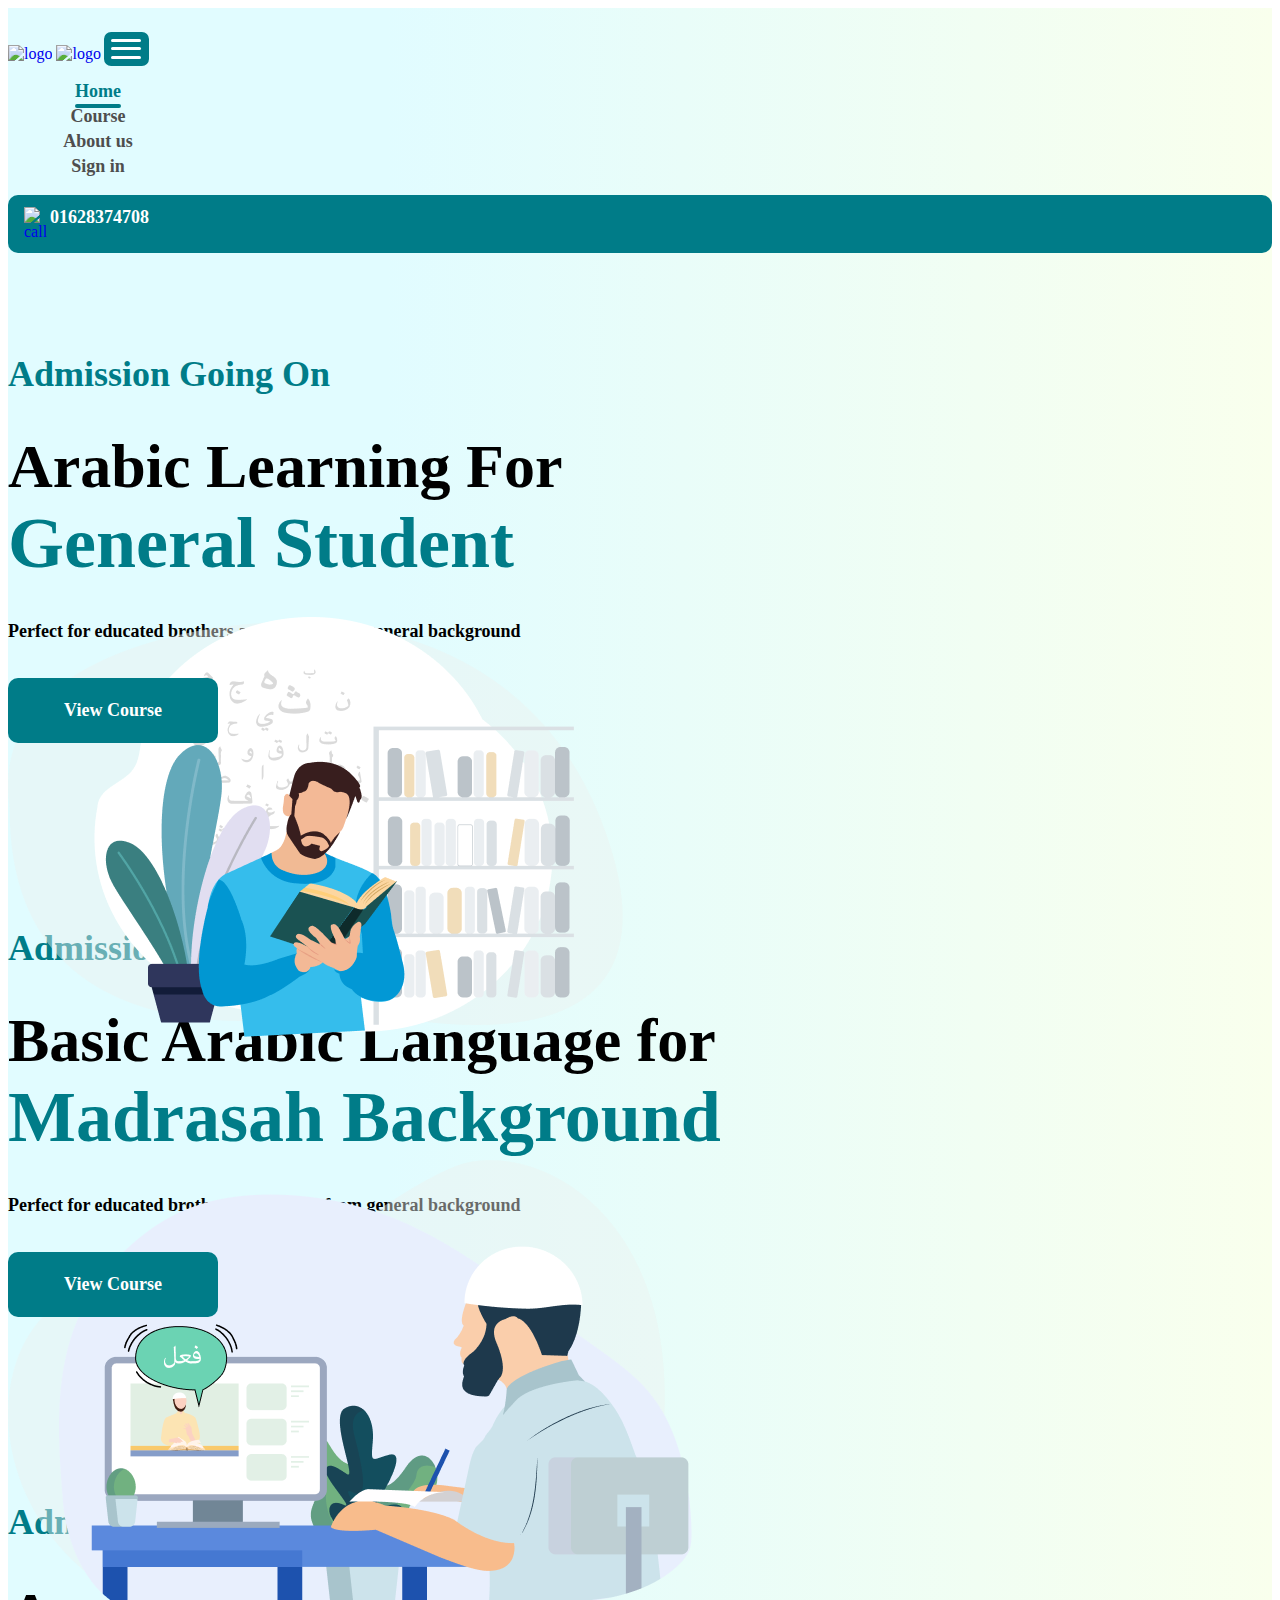
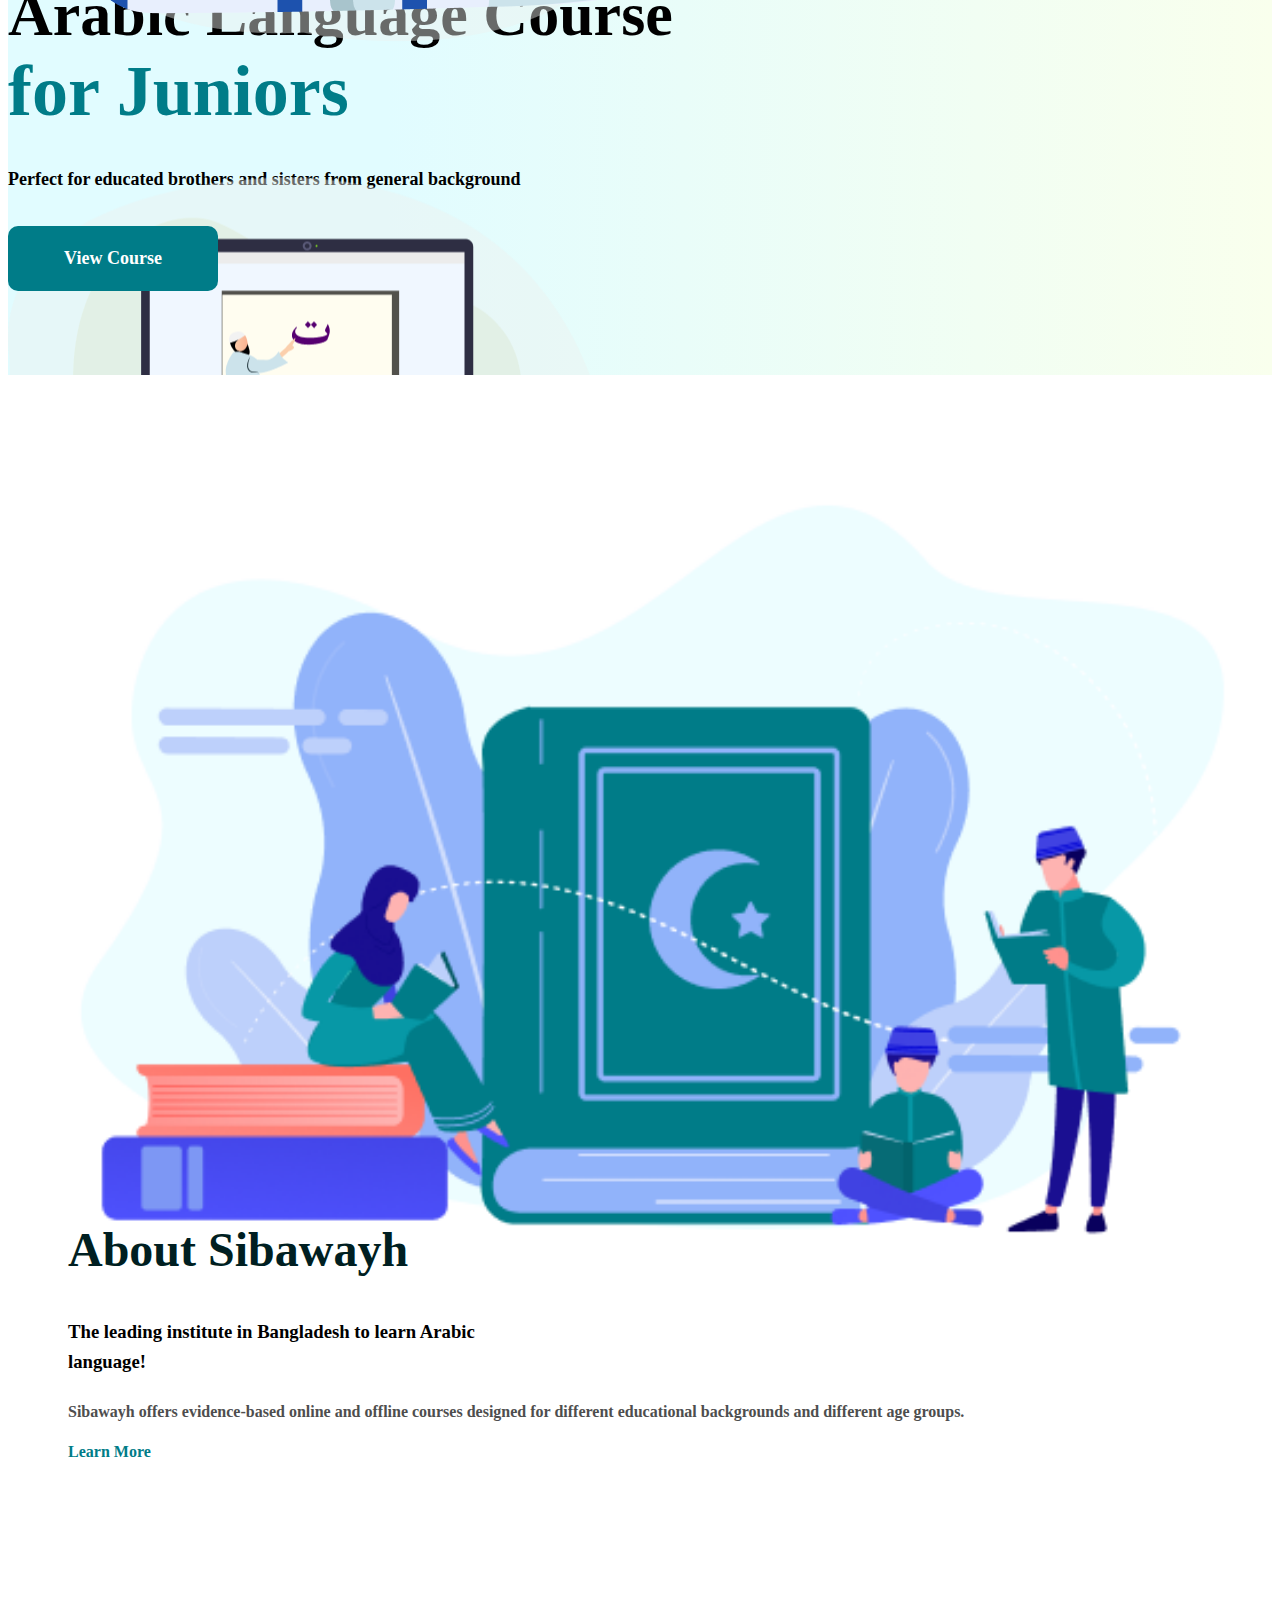
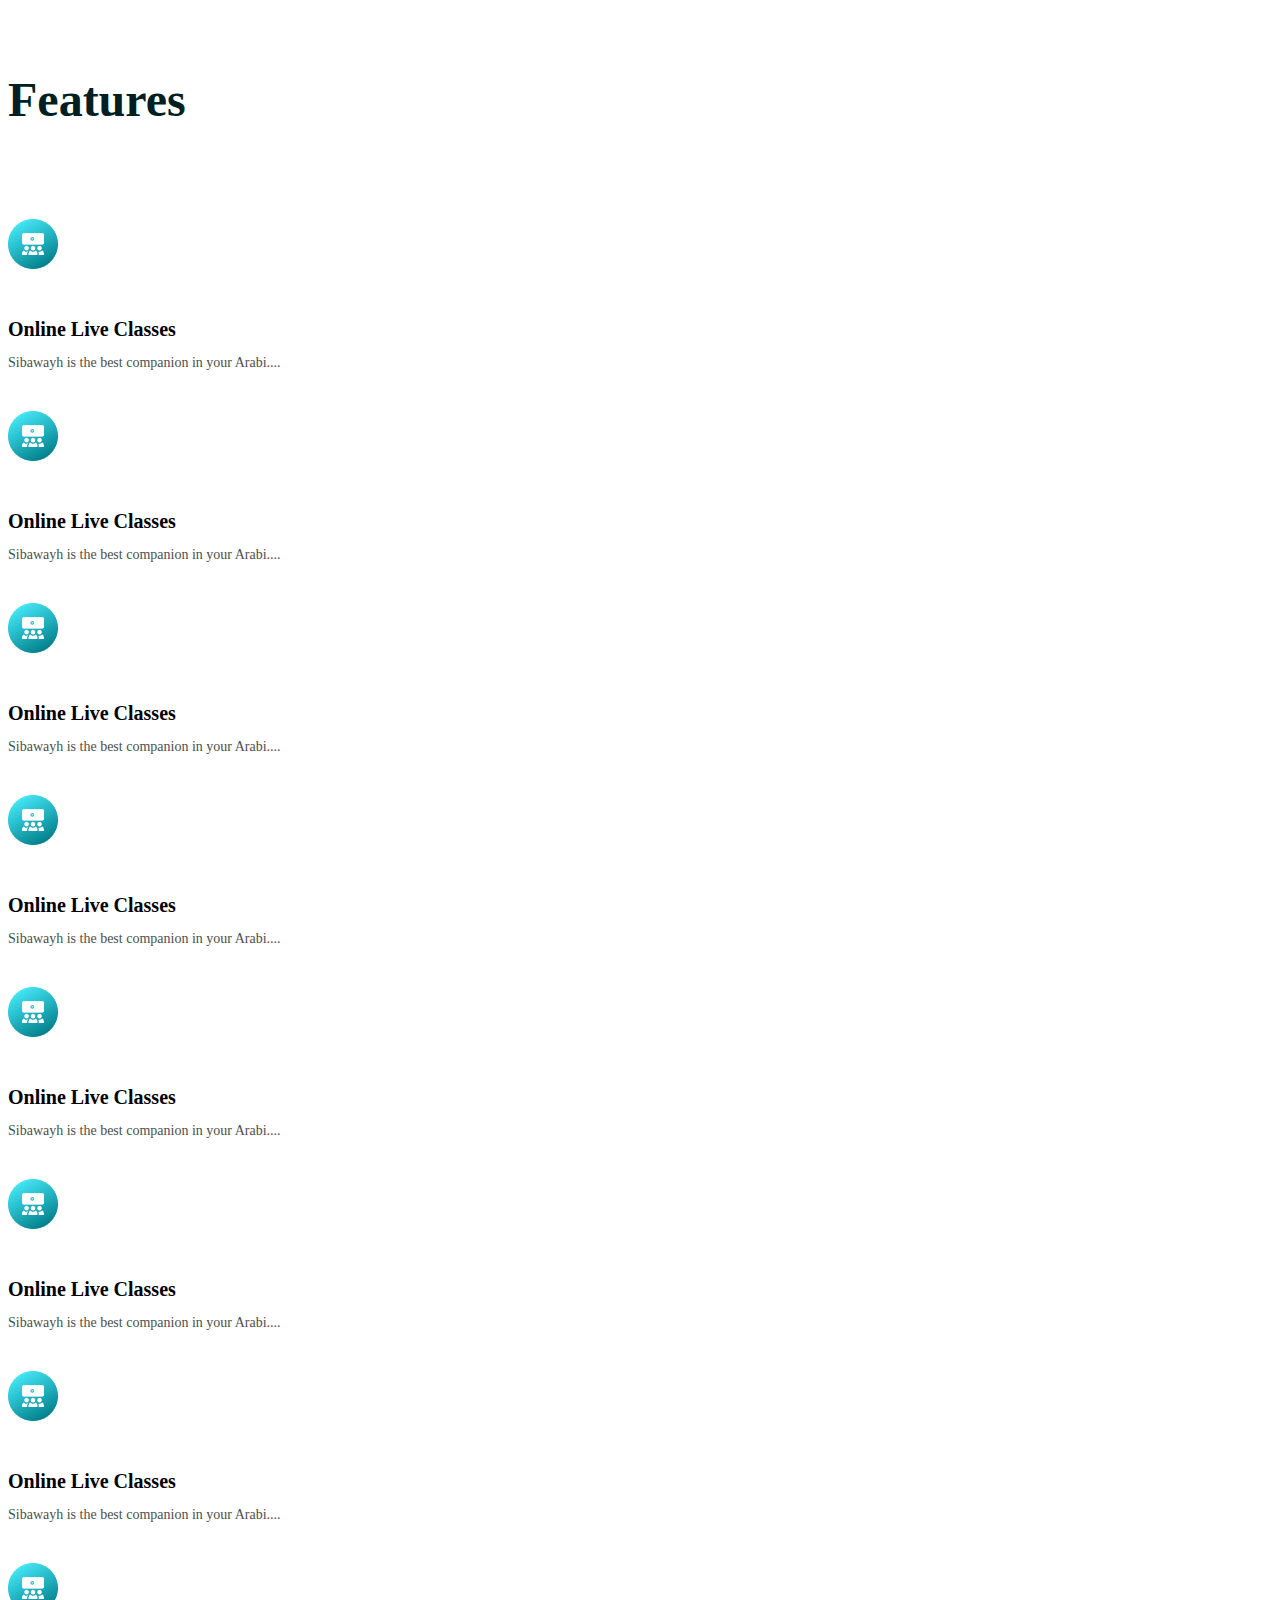
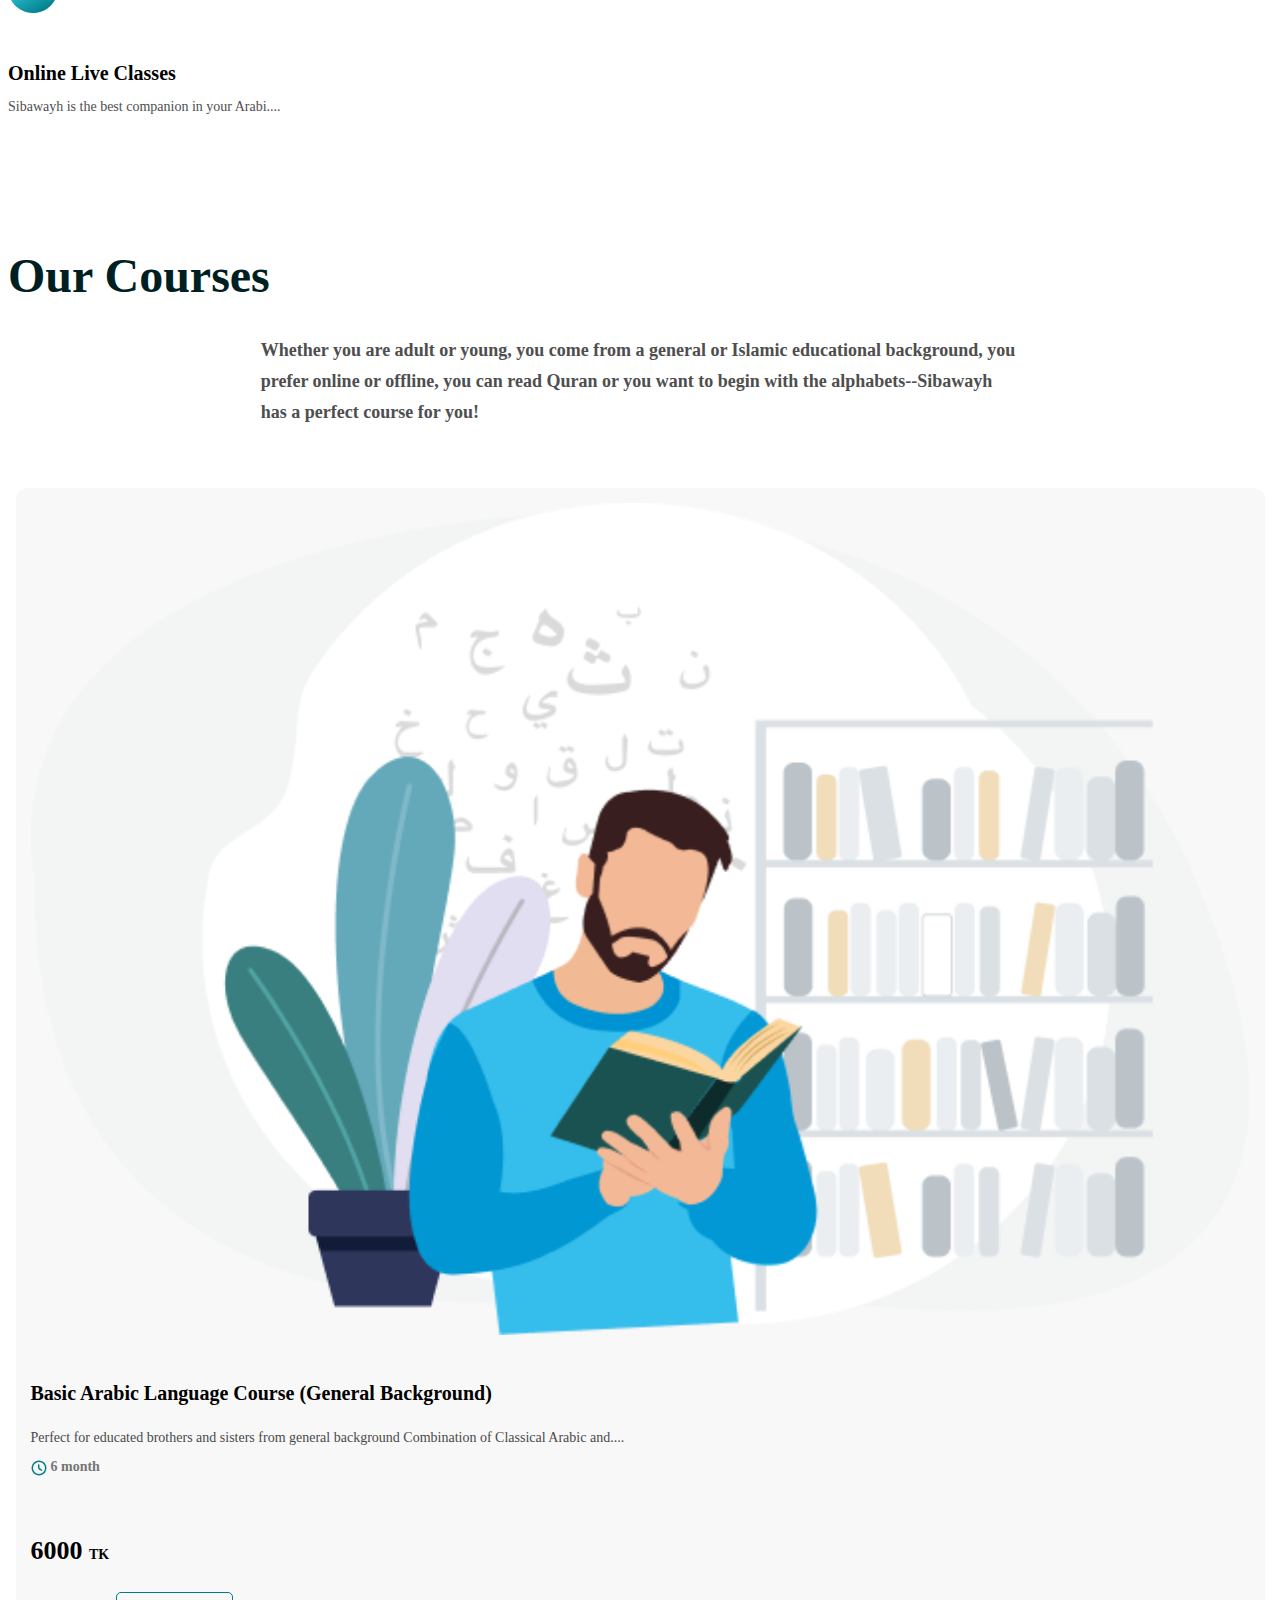
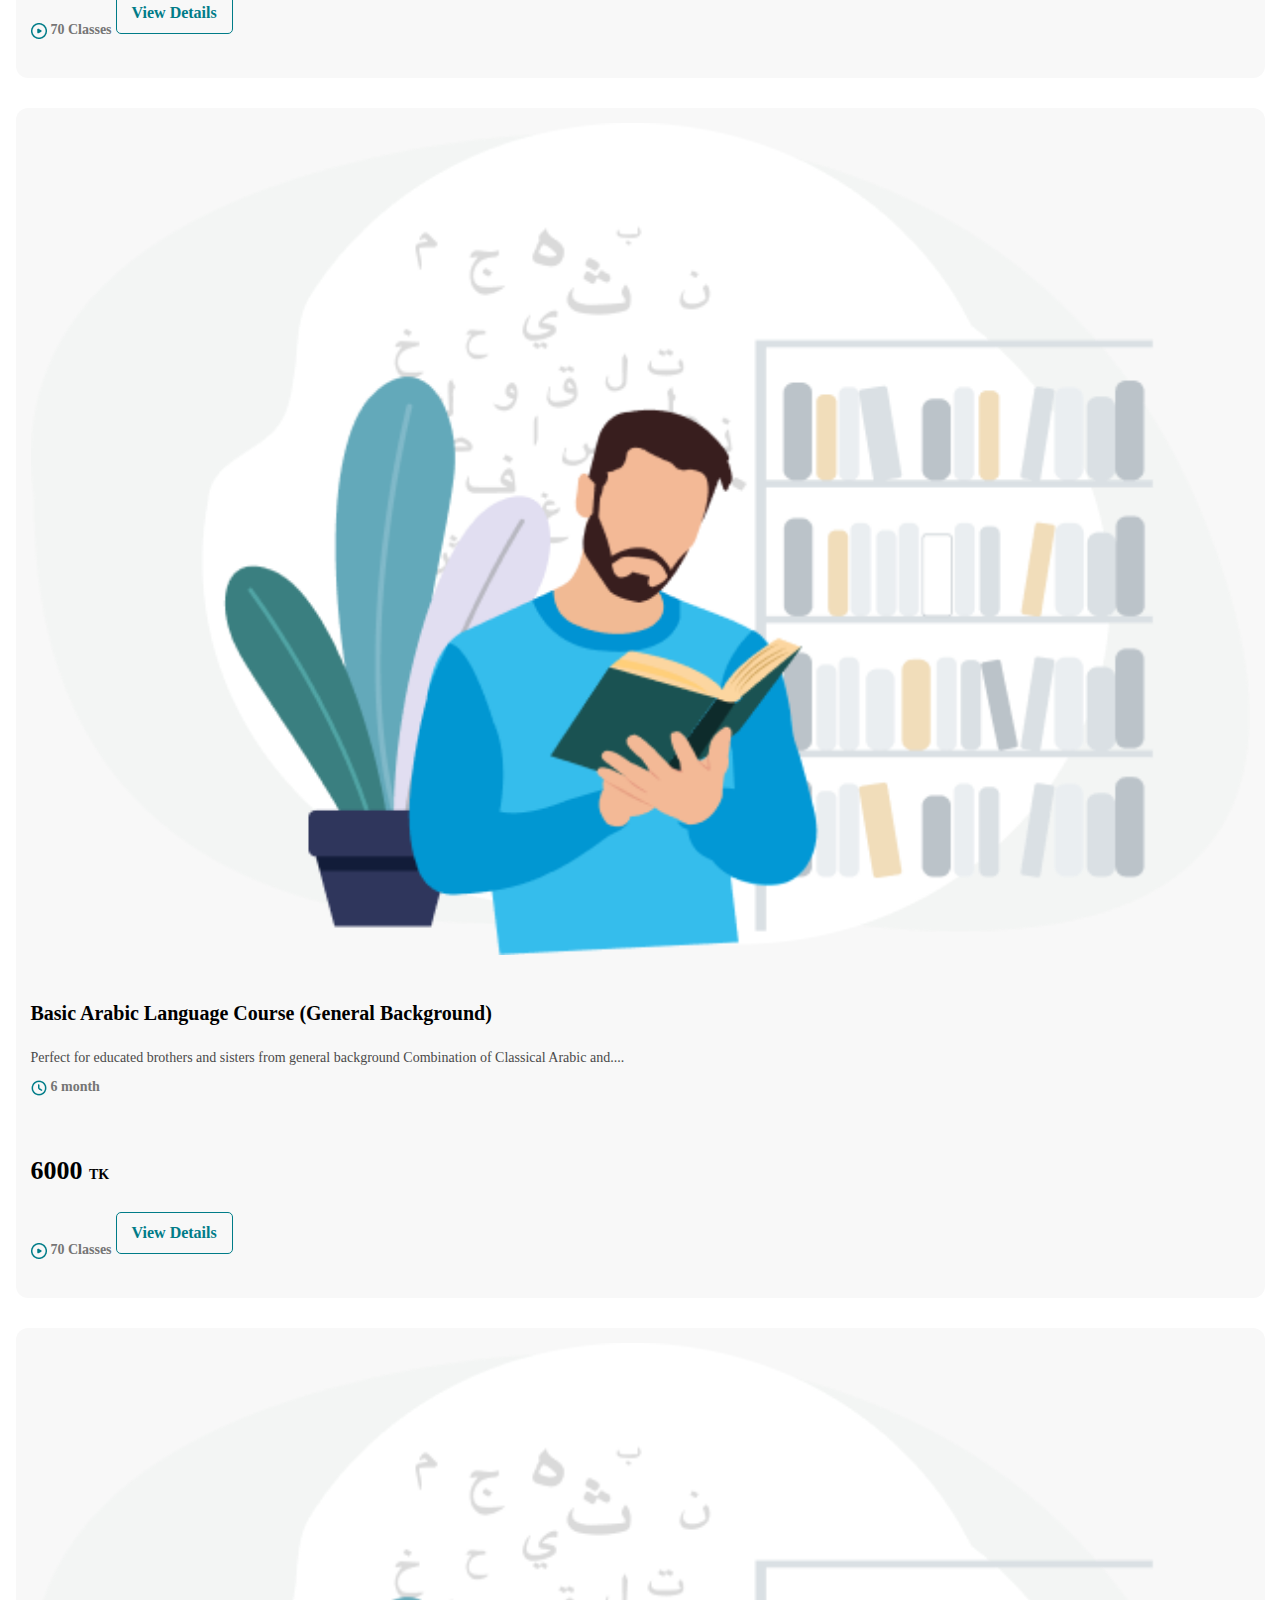
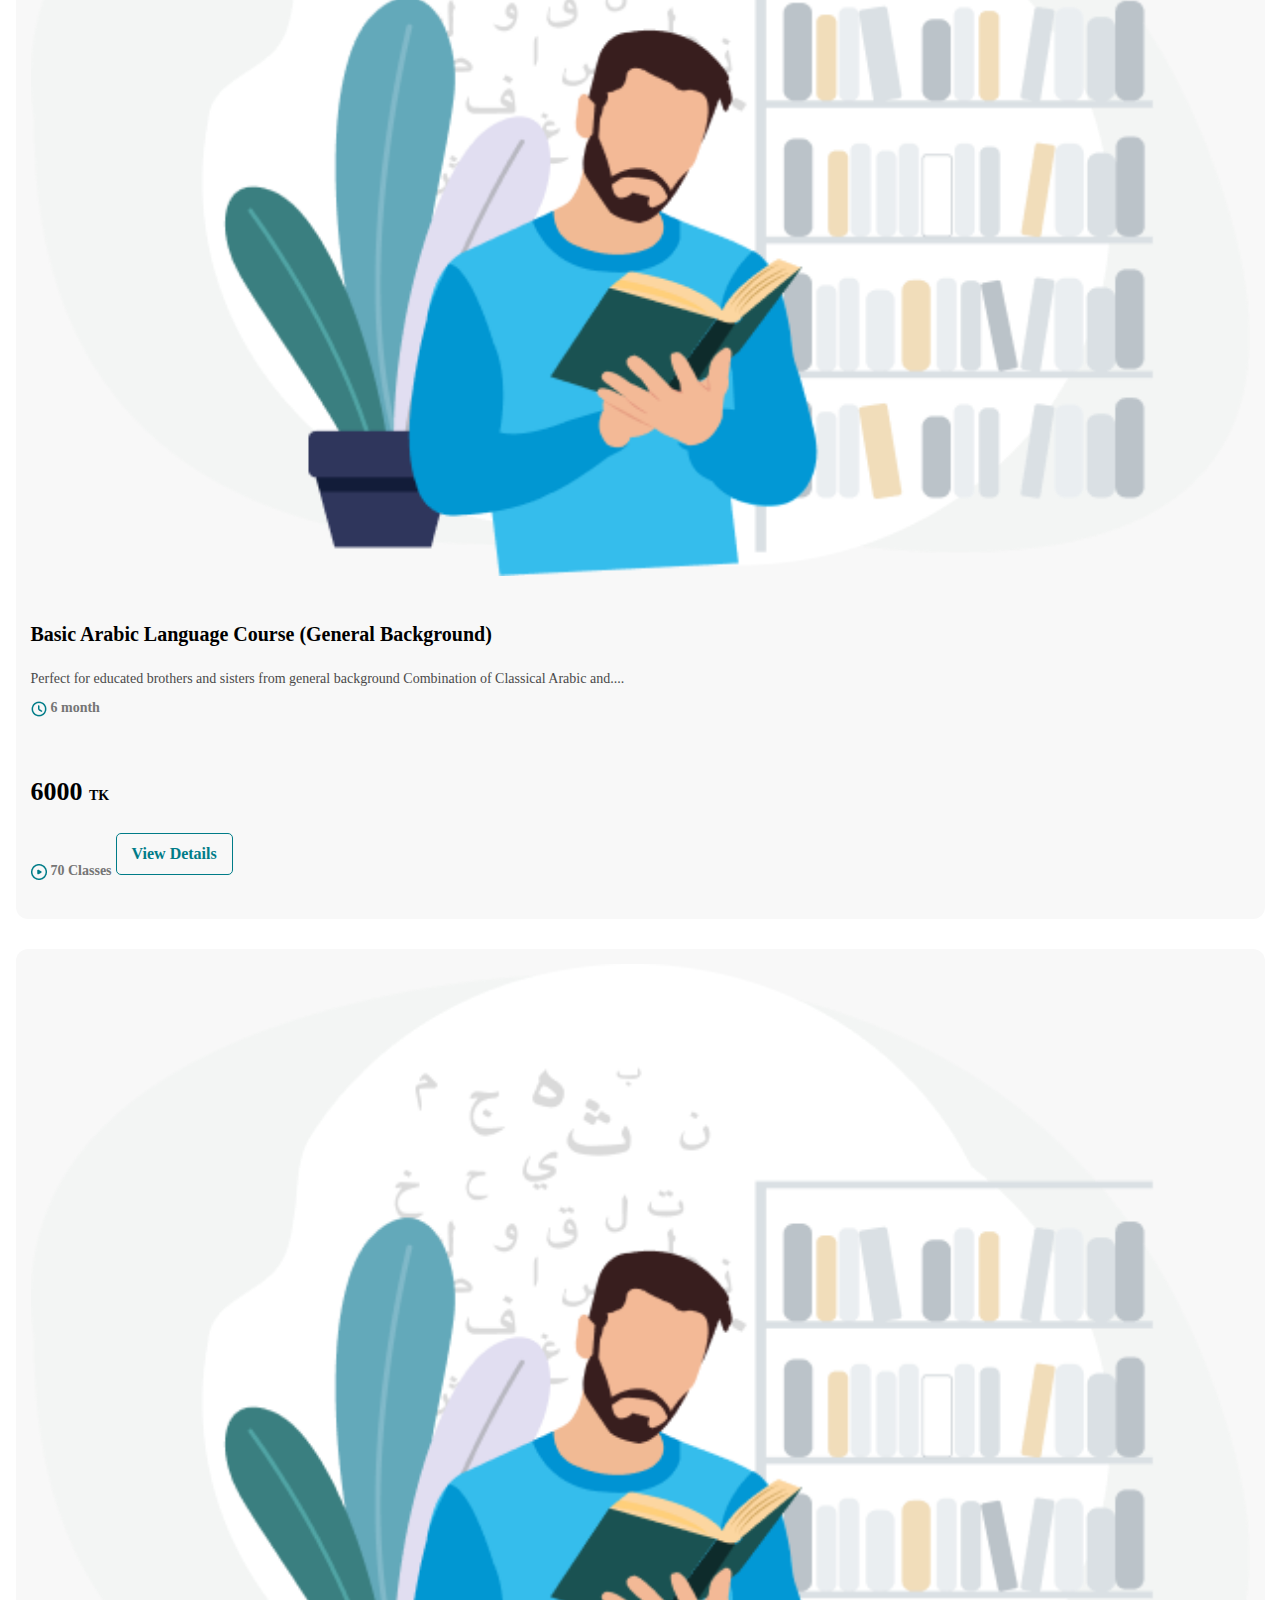
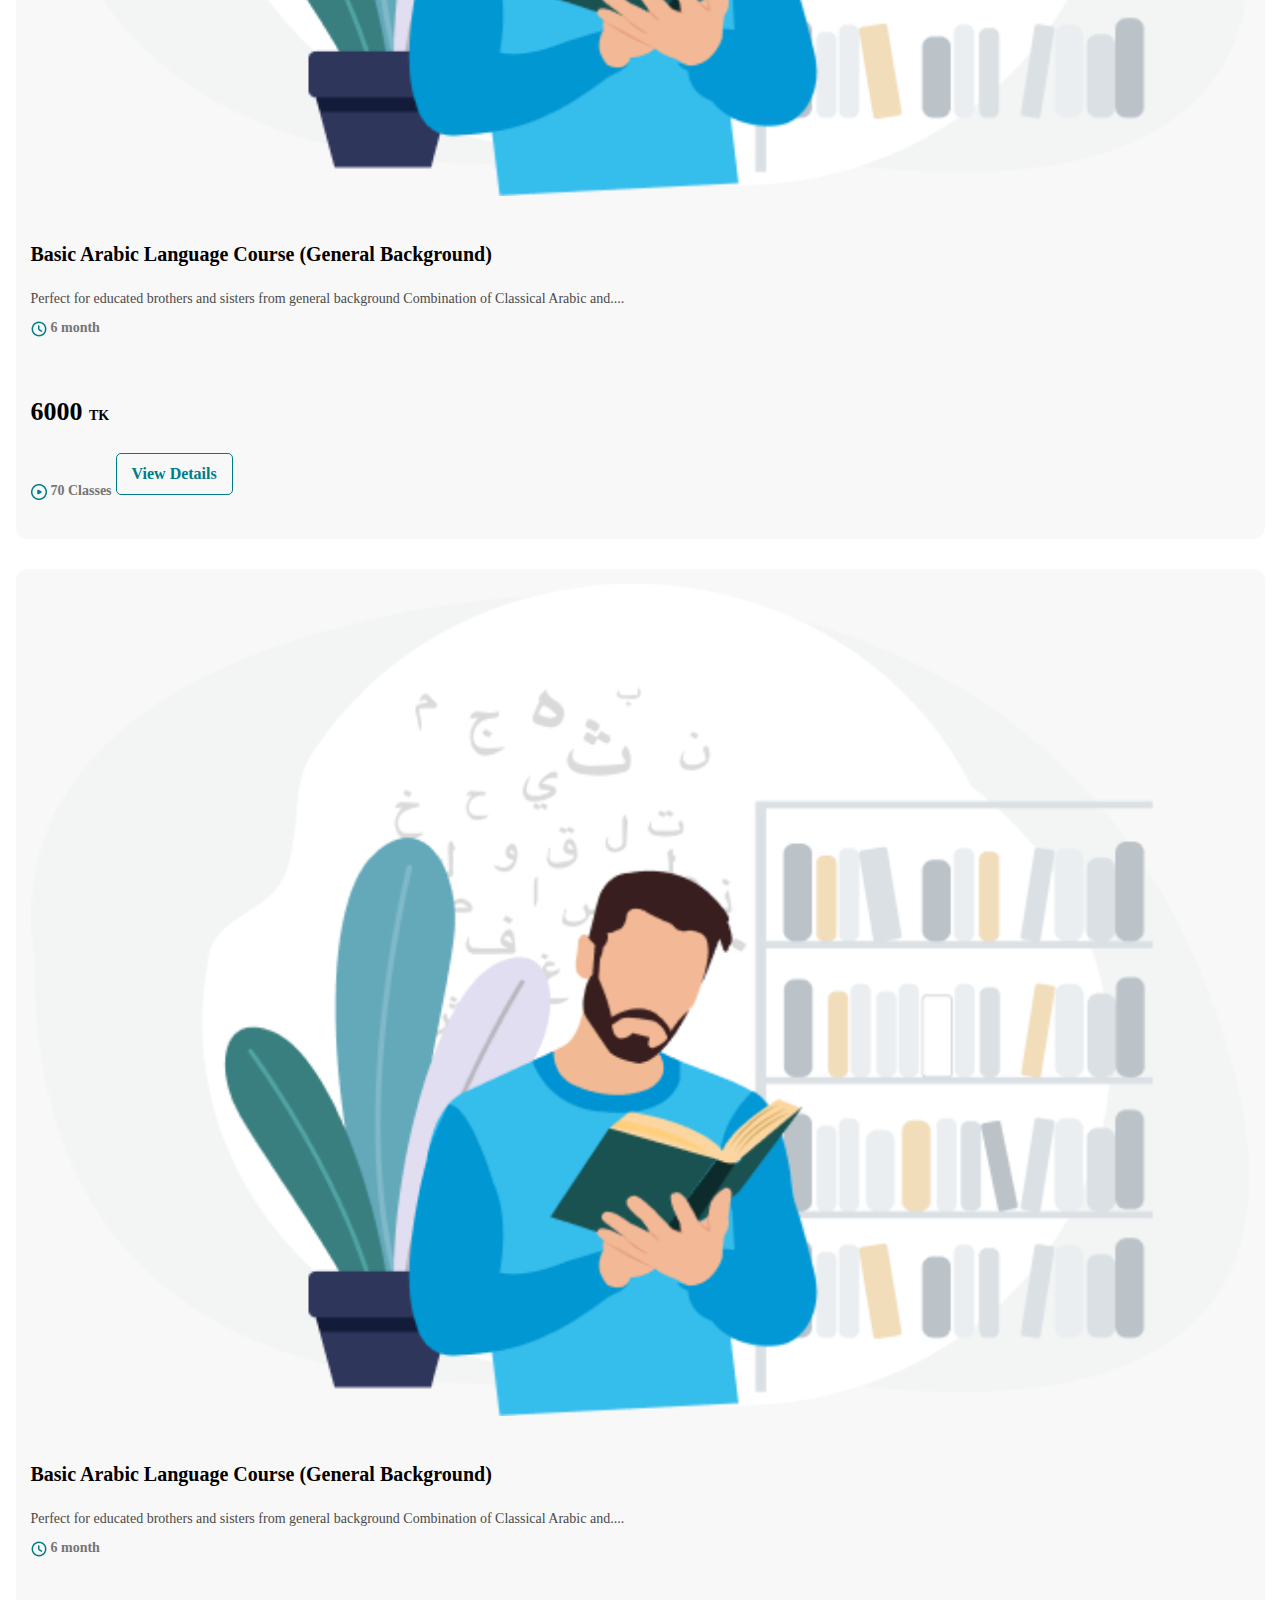
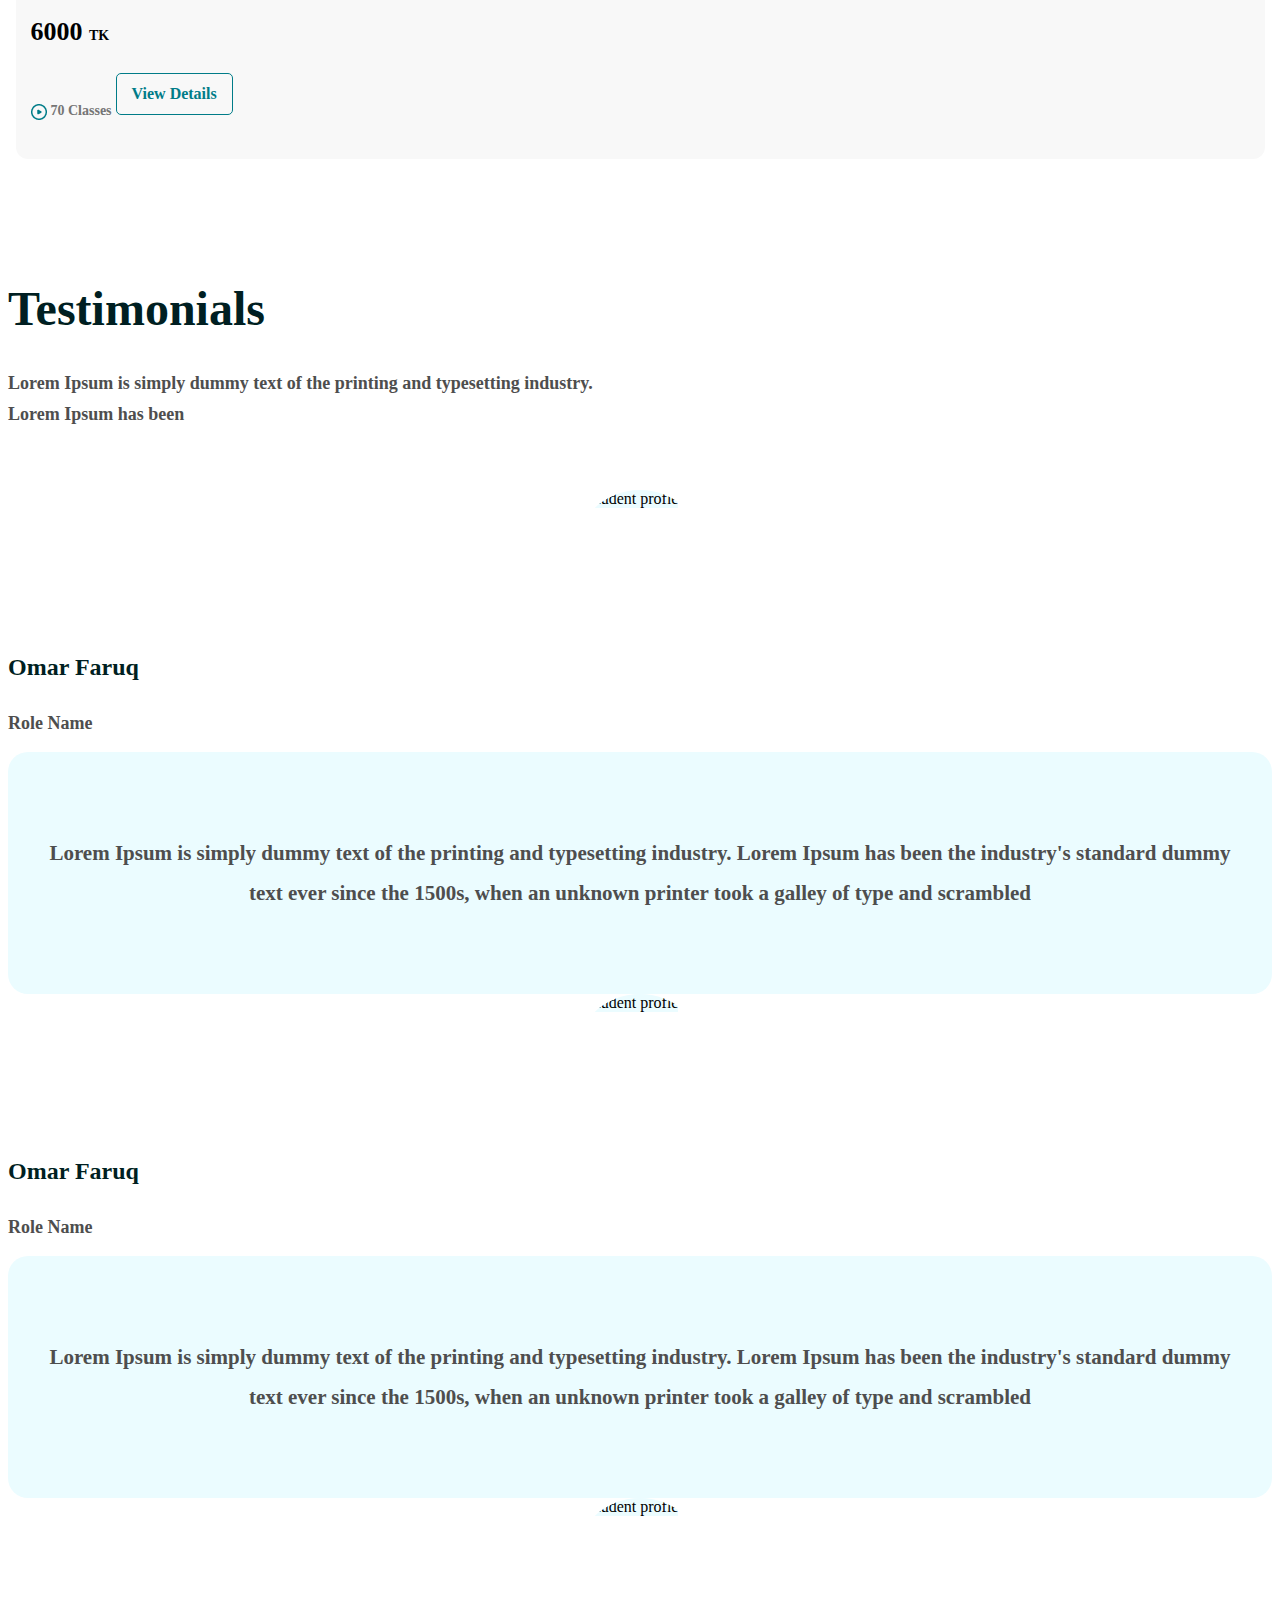
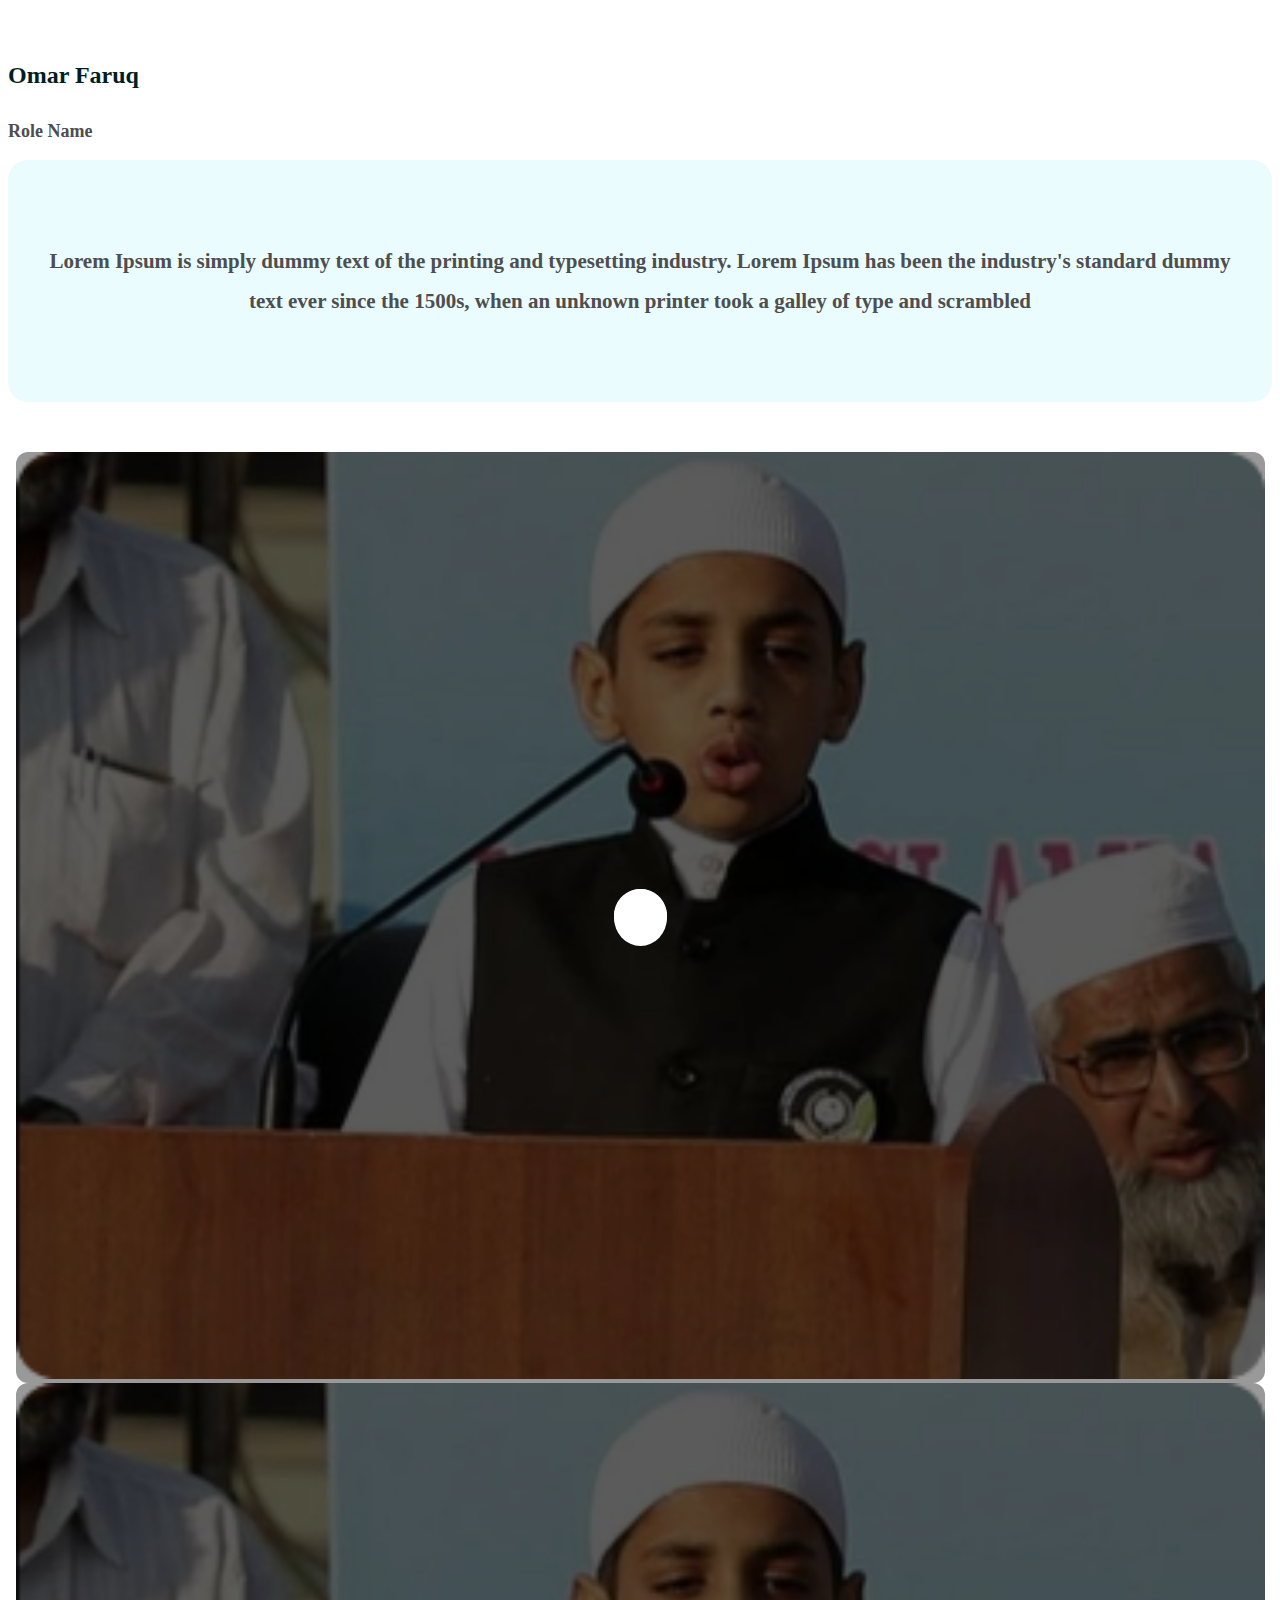
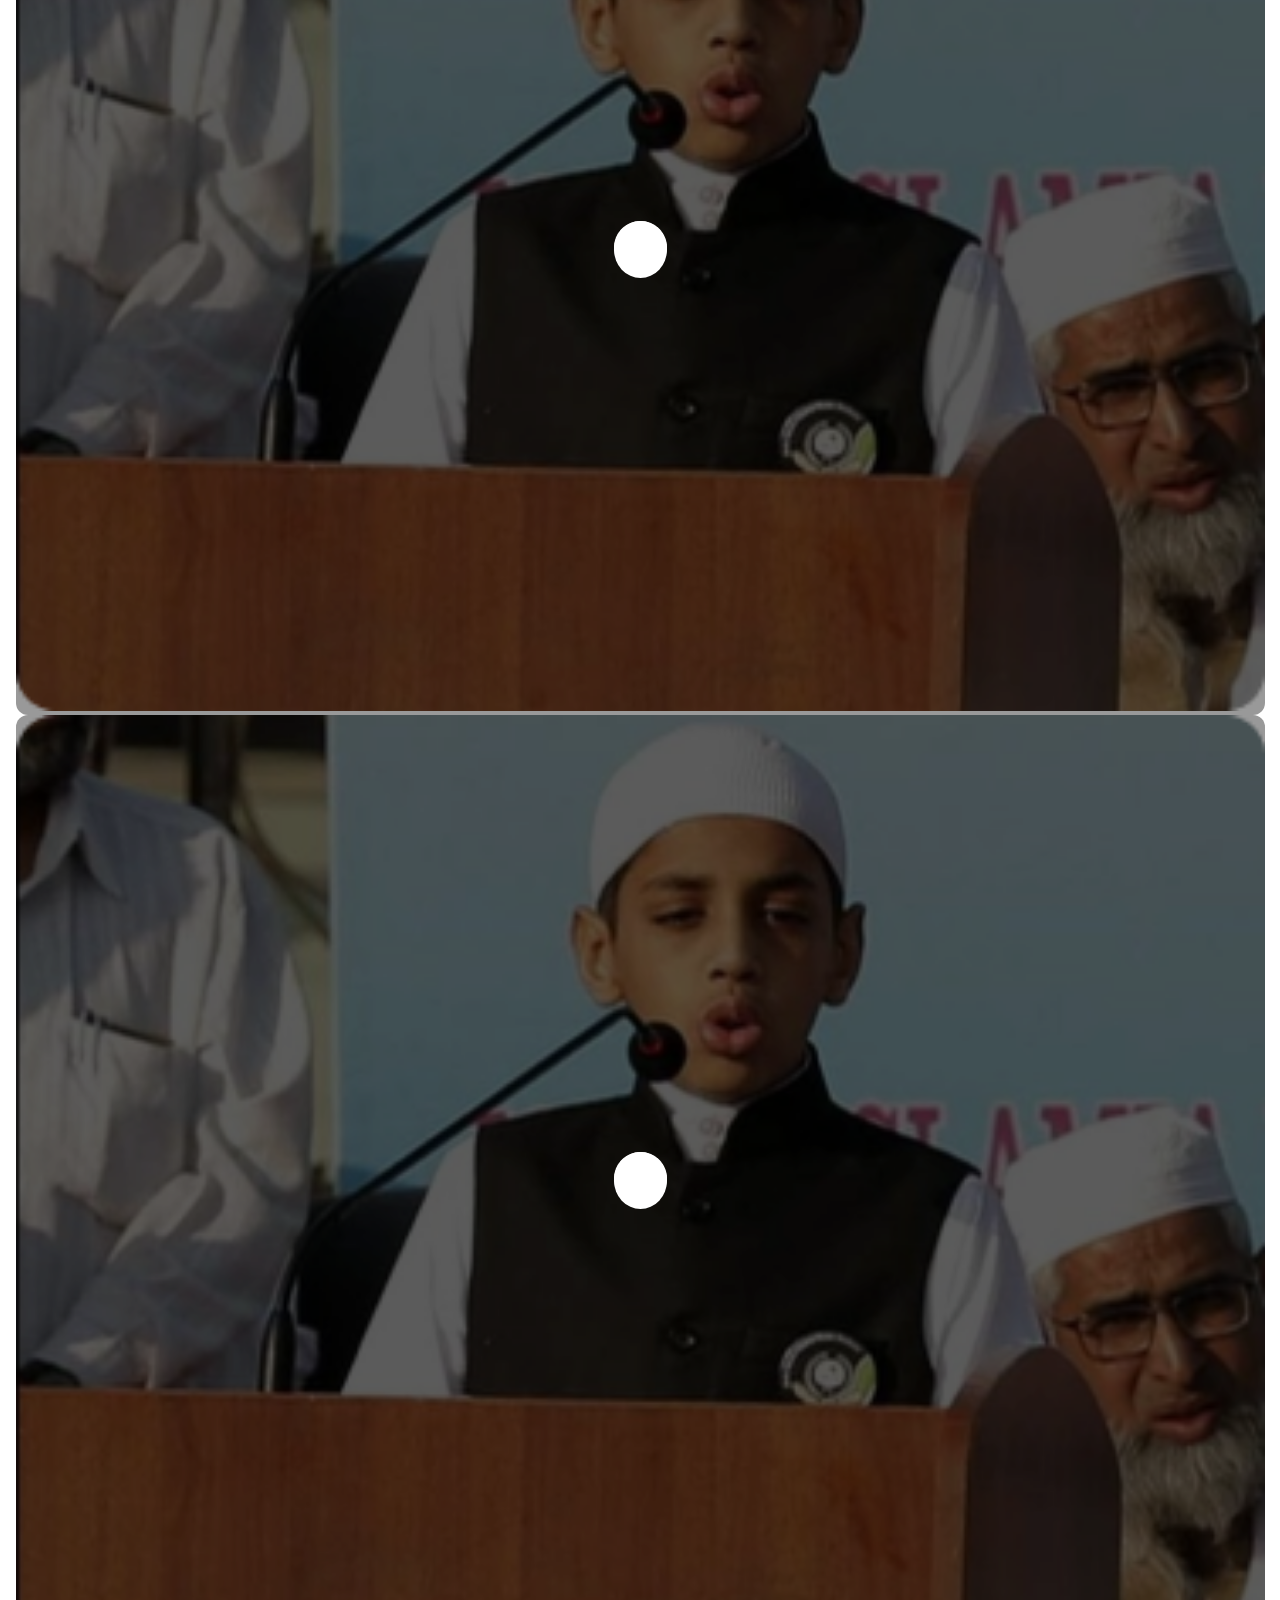
==== index.html @ 9ee614f9 "Home and All Course page done" ====
<!DOCTYPE html>
<html lang="en">
<head>
    <meta charset="UTF-8">
    <meta http-equiv="X-UA-Compatible" content="IE=edge">
    <meta name="viewport" content="width=device-width, initial-scale=1.0">
    <title>Sibwayh</title>

    <!-- fontawesome -->
    <link rel="stylesheet" href="fontawesome/css/all.min.css"> 
    <!-- google fonts -->
    <link rel="stylesheet" href="fonts/fonts.css">
    <!-- Bootstrap css -->
    <link rel="stylesheet" href="bootstrap-5.1.0/css/bootstrap.min.css">
    <!-- venobox css -->
    <link rel="stylesheet" href="venobox/venobox.min.css">
    <!-- slick css -->
    <link rel="stylesheet" href="slick/slick.css">
    <!-- animate css -->
    <link rel="stylesheet" href="animate-css/animate.min.css">
    <!-- main css -->
    <link rel="stylesheet" href="./css/main.css">
</head>
<body>

    <!-- header section start -->
        <header class="header">
            <!-- navbar start -->
            <nav class="custom-nav navbar navbar-expand-lg navbar-light">
                <div class="container">
                  <a class="navbar-brand" href="#">
                      <img class="logo" src="images/logo.png" alt="logo">
                      <img class="mobile_logo d-none" src="images/mobile-logo.png" alt="logo">
                  </a>

                <!-- custom mobile button -->   
                  <button class="navbar-toggler" type="button" data-bs-toggle="collapse" data-bs-target="#navbarSupportedContent" aria-controls="navbarSupportedContent" aria-expanded="false" aria-label="Toggle navigation"> 
                      
                    <div class="burger_icon">
                        <div class="burger_icon__top">
                            <div class="burger-icon-top-1"></div>
                            <div class="burger-icon-top-2"></div>
                        </div>
                        <div class="burger_icon__middel">
                            <div class="burger-icon-middel-1"></div>
                            <div class="burger-icon-middel-2"></div>
                        </div>
                        <div class="burger_icon__bottom">
                            <div class="burger-icon-top-1"></div>
                            <div class="burger-icon-top-2"></div>
                        </div>
                    </div> 
                  </button>

                  <div class="collapse navbar-collapse" id="navbarSupportedContent">

                    <ul class="main_menu navbar-nav ms-auto mb-2 mb-lg-0">
                      <li><a class="active" href="#">Home</a></li>
                      <li><a href="#">Course</a></li>
                      <li><a href="#">About us</a></li>
                      <li><a href="#">Sign in</a></li>
                    </ul>
                    <div class="nav_number">
                        <a class="number" href="tel:01628374708"> 
                            <img src="images/call.png" alt="call">
                            <span>01628374708 </span> 
                        </a>
                    </div> 
                  </div>
                </div>
            </nav>
            <!-- navbar end --> 

            <div class="container">

            </div>
            <div class="banner_slider">
                <!-- single item -->
                <div class="banner_slider__single_item">
                    <div class="container">
                        <div class="row pt-4">
                            <div class="col-md-6">
                                <div class="header__text">
                                    <h3>Admission Going On</h3>
                                    <h2>Arabic Learning For <br> <span>General Student</span></h2>
                                    <p>
                                        Perfect for educated brothers and sisters from general background
                                    </p>
                                    <a href="#" class="btn_primary">View Course</a>
                                </div>
                            </div>
                            <div class="col-md-6 d-none d-md-block">
                                <div class="header__image">
                                    <img src="images/courses/1.png" alt="image">
                                </div>
                            </div>
                        </div>
                    </div>
                </div>
                <!-- single item -->
                <div class="banner_slider__single_item">
                    <div class="container">
                        <div class="row pt-4">
                            <div class="col-md-8">
                                <div class="header__text">
                                    <h3>Admission Going On</h3>
                                    <h2>Basic Arabic Language for <br> <span>Madrasah Background</span></h2>
                                    <p>
                                        Perfect for educated brothers and sisters from general background
                                    </p>
                                    <a href="#" class="btn_primary">View Course</a>
                                </div>
                            </div>
                            <div class="col-md-4 d-none d-md-block">
                                <div class="header__image">
                                    <img src="images/courses/3.png" alt="image">
                                </div>
                            </div>
                        </div>
                    </div>
                </div>
                <!-- single item -->
                <div class="banner_slider__single_item">
                    <div class="container">
                        <div class="row pt-4">
                            <div class="col-md-7">
                                <div class="header__text">
                                    <h3>Admission Going On</h3>
                                    <h2>Arabic Language Course<br> <span>for Juniors</span></h2>
                                    <p>
                                        Perfect for educated brothers and sisters from general background
                                    </p>
                                    <a href="#" class="btn_primary">View Course</a>
                                </div>
                            </div>
                            <div class="col-md-5 d-none d-md-block">
                                <div class="header__image">
                                    <img src="images/courses/2.png" alt="image">
                                </div>
                            </div>
                        </div>
                    </div>
                </div>
            </div>
        </header>
    <!-- header section end --> 
    
    <!-- About section start -->
    <section class="about-section">
        <div class="container">
            <div class="row">
                <div class="col-md-5">
                    <div class="about-section__image wow animate__animated animate__zoomIn">
                        <img src="images/about.png" alt="image">
                    </div>
                </div>
                <div class="col-md-7">
                    <div class="about-section__text">
                        <h2 class="wow animate__animated animate__fadeInDown">About Sibawayh</h2>
                        <h3 style="font-weight: bold" class="wow animate__animated animate__fadeInUp">The leading institute in Bangladesh to learn Arabic language!</h3>
                        <p class="wow animate__animated animate__fadeInUp">Sibawayh offers evidence-based online and offline courses designed for different educational backgrounds and different age groups.</p>
                        <a href="#" class="about-section__button">Learn More</a>
                    </div>
                </div>
            </div>
        </div>
    </section>
    <!-- About section end -->

    <!-- Feature section start -->
    <!-- course section start -->
    <section class="feature-section">
        <div class="container">
            <div class="section_title text-center">
                <h1 class="wow animate__animated animate__fadeInDown" data-wow-duration="2000ms">Features</h1>
            </div>
            <div class="row">
                <!-- single item -->
                <div class="col-md-4 col-lg-3">
                    <div class="feature-section__single">
                        <img src="images/feature_icons/1.png" alt="">
                        <h3>Online Live Classes</h3>
                        <p>Sibawayh is the best companion in your Arabi....</p>
                    </div>
                </div>
                <!-- single item -->
                <div class="col-md-4 col-lg-3">
                    <div class="feature-section__single">
                        <img src="images/feature_icons/1.png" alt="">
                        <h3>Online Live Classes</h3>
                        <p>Sibawayh is the best companion in your Arabi....</p>
                    </div>
                </div>
                <!-- single item -->
                <div class="col-md-4 col-lg-3">
                    <div class="feature-section__single">
                        <img src="images/feature_icons/1.png" alt="">
                        <h3>Online Live Classes</h3>
                        <p>Sibawayh is the best companion in your Arabi....</p>
                    </div>
                </div>
                <!-- single item -->
                <div class="col-md-4 col-lg-3">
                    <div class="feature-section__single">
                        <img src="images/feature_icons/1.png" alt="">
                        <h3>Online Live Classes</h3>
                        <p>Sibawayh is the best companion in your Arabi....</p>
                    </div>
                </div>
                <!-- single item -->
                <div class="col-md-4 col-lg-3">
                    <div class="feature-section__single">
                        <img src="images/feature_icons/1.png" alt="">
                        <h3>Online Live Classes</h3>
                        <p>Sibawayh is the best companion in your Arabi....</p>
                    </div>
                </div>
                <!-- single item -->
                <div class="col-md-4 col-lg-3">
                    <div class="feature-section__single">
                        <img src="images/feature_icons/1.png" alt="">
                        <h3>Online Live Classes</h3>
                        <p>Sibawayh is the best companion in your Arabi....</p>
                    </div>
                </div>
                <!-- single item -->
                <div class="col-md-4 col-lg-3">
                    <div class="feature-section__single">
                        <img src="images/feature_icons/1.png" alt="">
                        <h3>Online Live Classes</h3>
                        <p>Sibawayh is the best companion in your Arabi....</p>
                    </div>
                </div>
                <!-- single item -->
                <div class="col-md-4 col-lg-3">
                    <div class="feature-section__single">
                        <img src="images/feature_icons/1.png" alt="">
                        <h3>Online Live Classes</h3>
                        <p>Sibawayh is the best companion in your Arabi....</p>
                    </div>
                </div>
            </div>
        </div>
    </section>
    <!-- Feature section end -->

    <!-- course section start -->
    <section class="course-section">
        <div class="container">
            <div class="section_title text-center">
                <h1 class="wow animate__animated animate__fadeInDown" data-wow-duration="2000ms">Our Courses</h1>
                <p class="wow animate__animated animate__fadeInUp">Whether you are adult or young, you come from a general or Islamic educational background, you prefer online or offline, you can read Quran or you want to begin with the alphabets--Sibawayh has a perfect course for you!</p>
            </div>
            <div class="course_dtails">
                <div class="row justify-content-center">
                    <!-- single item -->
                    <div class="col-md-4">
                        <div class="course_details__single">
                            <div style="overflow: hidden"><a href="#"><img class="course_details__single__img" src="images/courses/1.png" alt=""></a></div>
                            <h2><a href="#">Basic Arabic Language Course (General Background)</a></h2>
                            <p>Perfect for educated brothers and sisters from general background Combination of Classical Arabic and....</p>
                            <div class="row course_details__single__info">
                                <div class="col-6">
                                    <span class="course_details__single__duration"> 6 month</span>
                                    <h3 class="course_details__single__info__price">6000 <span>TK</span></h3>
                                </div>
                                <div class="col-6 text-end">
                                    <span class="course_details__single__class">70 Classes</span>
                                    <a href="" class="course_details__single__info__button">View Details</a>
                                </div>
                            </div>
                        </div>
                    </div>
                    <!-- single item -->
                    <div class="col-md-4">
                        <div class="course_details__single">
                            <div style="overflow: hidden"><a href="#"><img class="course_details__single__img" src="images/courses/1.png" alt=""></a></div>
                            <h2><a href="#">Basic Arabic Language Course (General Background)</a></h2>
                            <p>Perfect for educated brothers and sisters from general background Combination of Classical Arabic and....</p>
                            <div class="row course_details__single__info">
                                <div class="col-6">
                                    <span class="course_details__single__duration"> 6 month</span>
                                    <h3 class="course_details__single__info__price">6000 <span>TK</span></h3>
                                </div>
                                <div class="col-6 text-end">
                                    <span class="course_details__single__class">70 Classes</span>
                                    <a href="" class="course_details__single__info__button">View Details</a>
                                </div>
                            </div>
                        </div>
                    </div>
                    <!-- single item -->
                    <div class="col-md-4">
                        <div class="course_details__single">
                            <div style="overflow: hidden"><a href="#"><img class="course_details__single__img" src="images/courses/1.png" alt=""></a></div>
                            <h2><a href="#">Basic Arabic Language Course (General Background)</a></h2>
                            <p>Perfect for educated brothers and sisters from general background Combination of Classical Arabic and....</p>
                            <div class="row course_details__single__info">
                                <div class="col-6">
                                    <span class="course_details__single__duration"> 6 month</span>
                                    <h3 class="course_details__single__info__price">6000 <span>TK</span></h3>
                                </div>
                                <div class="col-6 text-end">
                                    <span class="course_details__single__class">70 Classes</span>
                                    <a href="" class="course_details__single__info__button">View Details</a>
                                </div>
                            </div>
                        </div>
                    </div>
                    <!-- single item -->
                    <div class="col-md-4">
                        <div class="course_details__single">
                            <div style="overflow: hidden"><a href="#"><img class="course_details__single__img" src="images/courses/1.png" alt=""></a></div>
                            <h2><a href="#">Basic Arabic Language Course (General Background)</a></h2>
                            <p>Perfect for educated brothers and sisters from general background Combination of Classical Arabic and....</p>
                            <div class="row course_details__single__info">
                                <div class="col-6">
                                    <span class="course_details__single__duration"> 6 month</span>
                                    <h3 class="course_details__single__info__price">6000 <span>TK</span></h3>
                                </div>
                                <div class="col-6 text-end">
                                    <span class="course_details__single__class">70 Classes</span>
                                    <a href="" class="course_details__single__info__button">View Details</a>
                                </div>
                            </div>
                        </div>
                    </div>
                    <!-- single item -->
                    <div class="col-md-4">
                        <div class="course_details__single">
                            <div style="overflow: hidden"><a href="#"><img class="course_details__single__img" src="images/courses/1.png" alt=""></a></div>
                            <h2><a href="#">Basic Arabic Language Course (General Background)</a></h2>
                            <p>Perfect for educated brothers and sisters from general background Combination of Classical Arabic and....</p>
                            <div class="row course_details__single__info">
                                <div class="col-6">
                                    <span class="course_details__single__duration"> 6 month</span>
                                    <h3 class="course_details__single__info__price">6000 <span>TK</span></h3>
                                </div>
                                <div class="col-6 text-end">
                                    <span class="course_details__single__class">70 Classes</span>
                                    <a href="" class="course_details__single__info__button">View Details</a>
                                </div>
                            </div>
                        </div>
                    </div>
                </div>
            </div>
        </div>
    </section>
    <!-- course section end -->

    <!-- testimonial section start -->
    <section class="testimonial">
        <div class="container">
            <div class="section_title">
                <h1 class="wow animate__animated animate__fadeInDown">Testimonials</h1>
                <p class="wow animate__animated animate__fadeInUp">Lorem Ipsum is simply dummy text of the printing and typesetting industry. Lorem Ipsum has been</p>
            </div>

            <div class="testimonial_slider">
                <div class="row testimonial_slider-item">
                    <div class="col-md-3 text-center m-auto">
                        <div class="student">
                            <div class="student__profile">
                                <img src="images/portrait-joyful-young-man-white-shirt 1.png" alt="student profle">
                            </div>
                            <h4 class="name">Omar Faruq</h4>
                            <p class="designation">Role Name</p>
                        </div>
                    </div>
                    <div class="col-md-9">
                        <div class="review">
                            <p>Lorem Ipsum is simply dummy text of the printing and typesetting industry. Lorem Ipsum has been the industry's standard dummy text ever since the 1500s, when an unknown printer took a galley of type and scrambled</p>
                        </div>
                    </div>
                </div>
                <div class="row testimonial_slider-item">
                    <div class="col-md-3 text-center m-auto">
                        <div class="student">
                            <div class="student__profile">
                                <img src="images/portrait-joyful-young-man-white-shirt 1.png" alt="student profle">
                            </div>
                            <h4 class="name">Omar Faruq</h4>
                            <p class="designation">Role Name</p>
                        </div>
                    </div>
                    <div class="col-md-9">
                        <div class="review">
                            <p>Lorem Ipsum is simply dummy text of the printing and typesetting industry. Lorem Ipsum has been the industry's standard dummy text ever since the 1500s, when an unknown printer took a galley of type and scrambled</p>
                        </div>
                    </div>
                </div>
                <div class="row testimonial_slider-item">
                    <div class="col-md-3 text-center m-auto ">
                        <div class="student">
                            <div class="student__profile">
                                <img src="images/portrait-joyful-young-man-white-shirt 1.png" alt="student profle">
                            </div>
                            <h4 class="name">Omar Faruq</h4>
                            <p class="designation">Role Name</p>
                        </div>
                    </div>
                    <div class="col-md-9">
                        <div class="review">
                            <p>Lorem Ipsum is simply dummy text of the printing and typesetting industry. Lorem Ipsum has been the industry's standard dummy text ever since the 1500s, when an unknown printer took a galley of type and scrambled</p>
                        </div>
                    </div>
                </div>
            </div>
            <div class="row video_review">
                <!-- single item -->
                <div class="col-md-4">
                    <div class="testimonial__video">
                        <img src="images/review/1.png" alt="">
                        <div class="overlay">
                            <a class="venobox" data-autoplay="true" data-vbtype="video" href="https://www.youtube.com/watch?v=5k5TS0wwq-w">
                                <img src="images/video_review.png" alt="">
                            </a>
                        </div>
                    </div>
                </div>
                <!-- single item -->
                <div class="col-md-4">
                    <div class="testimonial__video">
                        <img src="images/review/1.png" alt="">
                        <div class="overlay">
                            <a class="venobox" data-autoplay="true" data-vbtype="video" href="https://www.youtube.com/watch?v=5k5TS0wwq-w">
                                <img src="images/video_review.png" alt="">
                            </a>
                        </div>
                    </div>
                </div>
                <!-- single item -->
                <div class="col-md-4">
                    <div class="testimonial__video">
                        <img src="images/review/1.png" alt="">
                        <div class="overlay">
                            <a class="venobox" data-autoplay="true" data-vbtype="video" href="https://www.youtube.com/watch?v=5k5TS0wwq-w">
                                <img src="images/video_review.png" alt="">
                            </a>
                        </div>
                    </div>
                </div>
            </div>
        </div>
    </section>
    <!-- testimonial section end -->

    <!-- footer section start -->
    <footer class="footer">
        <div class="container">
            <div class="footer__logo">
                <a href="#">
                    <img src="images/logo.png" alt="sibawayh">
                    <img class="d-none" src="images/mobile-logo.png" alt="mobile-logo">
                </a>
            </div>
            <div class="footer__menu">
                <ul>
                    <li><a href="#">Home</a></li>
                    <li><a href="#">Courses</a></li>
                    <li><a href="#">About Us</a></li>
                    <li><a href="#">Sign in</a></li>
                </ul>
            </div>
            <a href="#" class="btn_primary">Start Admission</a>
            <div class="social_media">
                <ul>
                    <li><a href="#"><img src="images/facebook.png" alt="Facebook"></a></li>
                    <li><a href="#"><img src="images/instagram.png" alt="instagram"></a></li>
                    <li><a href="#"><img src="images/youtube.png" alt="youtube"></a></li>
                </ul>
            </div>
            <div class="copyright">
                <p>Copyright 2021 &copy; sibawayhinst | Developed By LEGEND IT</p>
            </div>
        </div>
    </footer>
    <!-- footer section end -->

 
    <!-- jquery -->
    <script src="js/jquery-latest.min.js"></script>
    <!-- bootstrap js -->
    <script src="bootstrap-5.1.0/js/bootstrap.bundle.min.js"></script>
    <!-- venobox js -->
    <script src="venobox/venobox.min.js"></script>
    <!-- slick js -->
    <script src="slick/slick.min.js"></script>
    <!-- wow js -->
    <script src="animate-css/wow.min.js"></script>
    <!-- custom js -->
    <script src="js/custom.js"></script>
    
    <script>
        new WOW().init();
    </script>

</body>
</html>
---- css/main.css ----
ul{
  list-style-type: none;
}
a, a:hover{
  text-decoration: none;
}

.about__text li {
  font-size: 20px;
  color: #130000;
  list-style: none;
}
.about__text li::before {
  content: url("../images/checkbox.png");
  position: relative;
  top: 5px;
  left: -3px;
}

html {
  font-size: 62.5%;
}

body {
  font-size: 1.6rem;
  font-family: "Nunito";
}

.burger_icon {
  background-color: #007C88;
  padding: 10px 0;
  width: 31px;
  position: relative;
  outline: 7px solid #007c88;
  border-radius: 0.1px;
  overflow: hidden;
  cursor: pointer;
}

.burger_icon__top {
  display: flex;
  position: absolute;
  top: 0;
  transform: translateZ(0);
  transition: transform 0.6s cubic-bezier(0.165, 0.84, 0.44, 1);
}

.burger_icon__bottom {
  display: flex;
  position: absolute;
  bottom: 0;
  transform: translateZ(0);
  transition: transform 0.6s cubic-bezier(0.165, 0.84, 0.44, 1);
}

.burger_icon__middel {
  display: flex;
  position: absolute;
  top: 41%;
  transform: translateX(-50%);
  transition: transform 0.6s cubic-bezier(0.165, 0.84, 0.44, 1);
}

.burger_icon:hover .burger_icon__top,
.burger_icon:hover .burger_icon__bottom {
  transform: translateX(-50%);
}

.burger_icon:hover .burger_icon__middel {
  transform: translateX(0);
}

.burger-icon-top-1,
.burger-icon-top-2,
.burger-icon-middel-1,
.burger-icon-middel-2 {
  background-color: #fff;
  width: 30px;
  height: 3px;
  margin-right: 15px;
  border-radius: 5px;
}

.header {
  background-image: linear-gradient(90deg, #e1fcff 30%, #f9ffed 100%);
}
.header__text {
  margin-top: 10rem;
}
.header__text h3 {
  font-weight: bold;
  font-size: 3.6rem;
  color: #007C88;
}
.header__text h2 {
  font-size: 6.2rem;
  font-weight: 600;
  margin: 3rem 0;
}
.header__text h2 span {
  font-weight: 800;
  color: #007C88;
  font-size: 7.2rem;
}
.header__text p {
  font-size: 1.8rem;
  font-weight: 600;
  line-height: 3.3rem;
  margin-bottom: 3rem;
  width: 70%;
}
.header__text a.btn_primary {
  margin-bottom: 8rem;
}
.header__image {
  width: 100%;
  height: 100%;
  position: relative;
}
.header__image img {
  position: absolute;
  top: 50%;
  transform: translateY(-50%);
}

.banner_slider {
  position: relative;
}
.banner_slider ul.slick-dots{
  list-style-type: none;
  display: flex;
  position: absolute;
  bottom: 0;
  left: 50%;
  transform: translateX(-50%);
}

.banner_slider ul.slick-dots button{
  color: transparent;
  border: 0;
  background-color: #cdcdcd;
  height: 6px;
  width: 14px;
  border-radius: 3px;
  margin: 0 5px;
}
.banner_slider ul.slick-dots li.slick-active button{
  background-color: #007c88;
  width: 30px;
}



.footer {
  text-align: center;
  padding: 5rem 0 3rem;
}
.footer .footer__logo {
  margin: auto;
}
.footer .footer__menu ul {
  display: flex;
  flex-direction: row;
  justify-content: center;
  margin: 3rem 0;
}
.footer .footer__menu ul li {
  list-style: none;
}
.footer .footer__menu ul li a {
  font-size: 1.8rem;
  font-weight: 600;
  color: #4E4E4E;
  text-decoration: none;
  padding: 0.5rem;
  margin: 1rem;
  transition: all 0.2s;
}
.footer .footer__menu ul li a:hover {
  text-decoration: underline;
}
.footer .social_media ul {
  display: flex;
  flex-direction: row;
  justify-content: center;
  margin: 3rem 0 2rem;
}
.footer .social_media ul li {
  list-style: none;
  width: 2.4rem;
  height: 2.4rem;
  border-radius: 50%;
  margin: 0 1rem;
}
.footer .copyright p {
  font-size: 1.6rem;
  font-weight: 600;
  color: #000000;
}

.navbar {
  padding-top: 3rem;
}
.navbar .navbar-brand .logo {
  width: 80%;
}
.navbar .main_menu li {
  width: 10rem;
  text-align: center;
}
.navbar .main_menu li a {
  text-decoration: none;
  color: #4E4E4E;
  font-weight: 700;
  padding: 0.7rem 0;
  font-size: 1.8rem;
  line-height: 2.5rem;
  transition: all 0.2s;
  position: relative;
}
.navbar .main_menu li a.active {
  color: #007C88;
}
.navbar .main_menu li a:hover {
  color: #007C88;
}
.navbar .main_menu li a.active::after, .navbar .main_menu li a::after {
  content: "";
  position: absolute;
  left: auto;
  right: 0;
  bottom: 0;
  width: 0;
  height: 4px;
  background-color: #007C88;
  border-radius: 5px;
  transition: all 0.3s;
}
.navbar .main_menu li a.active::after, .navbar .main_menu li a:hover::after {
  width: 100%;
  right: auto;
  left: 0;
}
.navbar .number {
  background-color: #007C88;
  border-radius: 1rem;
  padding: 1.2rem 1.6rem;
  text-decoration: none;
  display: flex;
}
.navbar .number img {
  width: 26px;
}
.navbar .number span {
  color: #ffffff;
  font-weight: 600;
  font-size: 18px;
}
.navbar .navbar-toggler:focus {
  box-shadow: unset;
}
.navbar .navbar-toggler {
  border: none;
}

.btn_primary {
  background-image: linear-gradient(to left, #007C88, #007C88);
  min-width: 19rem;
  min-height: 6.5rem;
  line-height: 6.5rem;
  padding: 0 1rem;
  text-decoration: none;
  display: inline-block;
  text-align: center;
  border-radius: 1rem;
  font-size: 1.8rem;
  font-weight: 600;
  color: #ffffff;
  text-transform: capitalize;
  overflow: hidden;
  position: relative;
  z-index: 1;
}
.btn_primary:hover {
  color: #ffffff;
}
.btn_primary::after {
  content: "";
  position: absolute;
  width: 0;
  height: 100%;
  top: 0;
  left: 0;
  border-radius: 1rem;
  background-image: linear-gradient(to left, #000000, #000000);
  z-index: -1;
  transition: 0.6s cubic-bezier(0.165, 0.84, 0.44, 1);
}
.btn_primary:hover::after {
  width: 100%;
}

.btn_secondary {
  background-color: #ffffff;
  min-width: 14rem;
  min-height: 4.5rem;
  line-height: 4.5rem;
  text-decoration: none;
  display: inline-block;
  text-align: center;
  border-radius: 1rem;
  font-size: 1.8rem;
  font-weight: 600;
  color: #007C88;
  transition: all 0.2s;
  text-transform: capitalize;
}
.btn_secondary:hover {
  color: #ffffff;
  background-color: #007C88;
}

.about-section {
  padding: 8rem 0 6rem;
  background-color: #fff;
  position: relative;
}
.about-section__image {
  overflow: hidden;
}
.about-section__image img {
  width: 100%;
  transition: transform 1.5s cubic-bezier(0.165, 0.84, 0.44, 1);
}
.about-section__image:hover img {
  transform: scale(1.1);
}
.about-section .about-section__text {
  margin-left: 6rem;
  position: relative;
  top: 50%;
  transform: translateY(-50%);
}
.about-section__button{
  font-weight: 700;
  color: #007C88;
  text-decoration: none;
}
.about-section__text h2 {
  font-size: 4.8rem;
  font-weight: bold;
  color: #001F22;
}
.about-section__text h3 {
  width: 460px;
  line-height: 30px;
}
.about-section__text p {
  font-size: 1.6rem;
  font-weight: 600;
  color: #4E4E4E;
  line-height: 3.1rem;
  margin-top: 1rem;
}
.about-section__text ul {
  padding-left: 1rem;
  margin: 3rem 0;
}
.about-section__text ul li {
  list-style: none;
  font-size: 1.8rem;
  font-weight: bold;
  color: #001F22;
  line-height: 3.1rem;
  margin-bottom: 2rem;
}
.about-section__text ul li::before {
  content: url("../images/checkbox.png");
  position: relative;
  top: 0.5rem;
  left: -1rem;
}

/* feature section */
.feature-section .section_title h1 {
  font-size: 4.8rem;
  color: #001F22;
  font-weight: bold;
  padding-bottom: 60px;
}

.feature-section__single {
  margin-bottom: 40px;
}
.feature-section__single img{
  margin-bottom: 25px;
}
.feature-section__single h3{
  font-size: 20px;
  font-weight: 700;
  color: #000;
  margin-bottom: 10px;
  text-transform: capitalize;
}
.feature-section__single p{
  font-size: 14px;
  font-weight: 500;
  color: #4E4E4E;
  margin-bottom: 10px;
  padding-right: 80px;
}

/* course section */
.course-section {
  padding: 6rem 0;
}
.course-section .section_title {
  margin-bottom: 6rem;
}
.course-section .section_title h1 {
  font-size: 4.8rem;
  color: #001F22;
  font-weight: bold;
}
.course-section .section_title p {
  font-size: 1.8rem;
  font-weight: 600;
  line-height: 3.1rem;
  color: #4E4E4E;
  width: 60%;
  margin: 1rem auto 0;
}
.course_details__single{
  background-color: #F8F8F8;
  padding: 15px;
  margin: 0 7.5px 30px;
  border-radius: 12px;
  overflow: hidden;
  transition: all .5s;
}
.course_details__single:hover{
  background-color: #EDFDFF;
  box-shadow: 0 5px 5px -2px rgba(0,0,0,.3);
  transform: translateY(-5px);
}
.course_details__single img.course_details__single__img{
  width: 100%;
  margin-bottom: 20px;
  transition: transform 0.6s cubic-bezier(0.165, 0.84, 0.44, 1)
}
.course_details__single:hover img.course_details__single__img{
  transform: scale(1.2);
}
.course_details__single h2 a{
  font-size: 20px;
  font-weight: 800;
  line-height: 29px;
  margin-bottom: 10px;
  color: #000;
  text-decoration: none;
}
.course_details__single p{
  font-size: 14px;
  font-weight: 400;
  line-height: 19px;
  margin-bottom: 10px;
  color: #4A4A4A;
}
.course_details__single__duration,
.course_details__single__class{
  font-size: 14px;
  font-weight: 800;
  color: #757575;
  padding-left: 20px;
  position: relative;
  padding-bottom: 25px;
  display: inline-block;
}
.course_details__single__duration::before{
  content: url("../images/clock.png");
  left: 0;
  position: absolute;
  top: 1px;
}
.course_details__single__class::before{
  content: url("../images/video_play_icon.png");
  left: 0;
  position: absolute;
  top: 1px;
}
.course_details__single__info__button{
  border: 1px solid #007C88;
  line-height: 4rem;
  padding: 0 1.5rem;
  text-decoration: none;
  display: inline-block;
  text-align: center;
  border-radius: .5rem;
  font-size: 1.6rem;
  font-weight: 600;
  color: #007C88;
  text-transform: capitalize;
  overflow: hidden;
  position: relative;
  z-index: 1;
}

.course_details__single__info__button::after{
  content: "";
  position: absolute;
  border:1px solid transparent;
  width: 0;
  height: 100%;
  top: 0;
  left: -5px;
  background-color: #007C88;
  z-index: -1;
  transition: 0.6s cubic-bezier(0.165, 0.84, 0.44, 1);
}

.course_details__single__info__button:hover{
  color: #ffffff;
}

.course_details__single__info__button:hover::after{
  width: 100%;
  left: 0;
}
.course_details__single__info__price{
  font-size: 26px;
  font-weight: 800;
  color: #000;
  padding-top: 10px;
  transition: all .3s;
}
.course_details__single:hover .course_details__single__info__price{
  color: #007C88;
}
.course_details__single__info__price span{
  font-size: 14px;
}

.course-section .course_dtails .course_dtails__image {
  position: relative;
  overflow: hidden;
}
.course-section .course_dtails .course_dtails__image::after {
  content: "";
  position: absolute;
  top: 0;
  left: 0;
  width: 100%;
  height: 100%;
  background-color: rgba(0, 0, 0, 0.4);
  border-radius: 2rem;
}
.course-section .course_dtails .course_dtails__image img {
  width: 100%;
  border-radius: 2rem;
  transition: transform 1.5s cubic-bezier(0.165, 0.84, 0.44, 1);
}
.course-section .course_dtails .course_dtails__image:hover img {
  transform: scale(1.1);
}
.course-section .course_dtails .course_dtails__image a.venobox {
  position: absolute;
  top: 50%;
  left: 50%;
  transform: translate(-50%, -50%);
  z-index: 9999;
}
.course-section .course_dtails .course_dtails__image a.venobox i {
  font-size: 5rem;
  color: #ffffff;
  background-color: #007C88;
  border-radius: 50%;
  position: relative;
}
.course-section .course_dtails .course_dtails__image a.venobox i::after {
  content: "";
  position: absolute;
  top: 0;
  left: 0;
  width: 100%;
  height: 100%;
  background-color: #ffffff;
  border-radius: 50%;
  -webkit-animation-name: "Iconfocus";
          animation-name: "Iconfocus";
  -webkit-animation-duration: 1s;
          animation-duration: 1s;
  -webkit-animation-iteration-count: infinite;
          animation-iteration-count: infinite;
}
.course-section .course_dtails .course_dtails__text {
  margin-left: 6rem;
}
.course-section .course_dtails .course_dtails__text h2 {
  font-size: 4rem;
  color: #001F22;
  font-weight: 800;
}
.course-section .course_dtails .course_dtails__text p {
  font-size: 1.6rem;
  font-weight: 600;
  color: #4E4E4E;
  line-height: 3rem;
}
.course-section .course_dtails .course_dtails__text ul {
  padding-left: 1rem;
  margin: 3rem 0;
}
.course-section .course_dtails .course_dtails__text ul li {
  list-style: none;
  font-size: 1.8rem;
  font-weight: 600;
  line-height: 3.1rem;
  margin-bottom: 2rem;
  color: #4E4E4E;
}
.course-section .course_dtails .course_dtails__text ul li span {
  font-weight: bold;
  color: #001F22;
}
.course-section .course_dtails .course_dtails__text ul .duration::before {
  content: url("../images/duration.png");
  position: relative;
  top: 0.5rem;
  left: -1rem;
}
.course-section .course_dtails .course_dtails__text ul .price::before {
  content: url("../images/price.png");
  position: relative;
  top: 0.5rem;
  left: -1rem;
}
.course-section .course_dtails .course_dtails__text ul .bacth::before {
  content: url("../images/batch.png");
  position: relative;
  top: 0.5rem;
  left: -1rem;
}
.course-section .more_course h2 {
  font-size: 3.6rem;
  font-weight: 800;
  color: #001F22;
  margin-bottom: 3rem;
}
.course-section .more_course .single_course {
  background-color: #ebfcff;
  padding: 1rem;
  border-radius: 1rem;
  text-align: center;
  transition: all 0.2s;
  margin-bottom: 1.5rem;
}
.course-section .more_course .single_course:hover {
  box-shadow: 0 8px 10px -1px rgba(0, 0, 0, 0.3);
}
.course-section .more_course .single_course .single_course__image {
  overflow: hidden;
}
.course-section .more_course .single_course .single_course__image img {
  width: 100%;
  border-radius: 2rem;
  transition: transform 1.5s cubic-bezier(0.165, 0.84, 0.44, 1);
}
.course-section .more_course .single_course .single_course__image:hover img {
  transform: scale(1.2);
}
.course-section .more_course .single_course .date_duration {
  display: flex;
  justify-content: space-between;
  margin: 1.5rem 0;
}
.course-section .more_course .single_course .date_duration .duration {
  color: #757575;
  font-size: 1.4rem;
  margin-left: 1rem;
}
.course-section .more_course .single_course .date_duration .duration::before {
  content: url("../images/duration.png");
  position: relative;
  top: 0.8rem;
  left: -1rem;
}
.course-section .more_course .single_course .date_duration .date {
  color: #757575;
  font-size: 1.4rem;
}
.course-section .more_course .single_course .date_duration .date::before {
  content: url("../images/batch.png");
  position: relative;
  top: 0.8rem;
  left: -1rem;
}
.course-section .more_course .single_course h4 {
  font-size: 2rem;
  color: #001F22;
  font-weight: bold;
  margin-bottom: 2rem;
}

.testimonial {
  padding: 0 0 5rem;
}
.testimonial .section_title {
  margin-bottom: 6rem;
  background-image: url("../images/inverted-commas 1.png");
  background-repeat: no-repeat;
  background-position: right;
}
.testimonial .section_title h1 {
  font-size: 4.8rem;
  color: #001F22;
  font-weight: bold;
}
.testimonial .section_title p {
  font-size: 1.8rem;
  font-weight: 600;
  line-height: 3.1rem;
  color: #4E4E4E;
  width: 50%;
}
.testimonial .student .student__profile {
  width: 13.2rem;
  height: 13.2rem;
  margin: 0 auto 1rem;
  border-radius: 50%;
  overflow: hidden;
}
.testimonial .student .student__profile img {
  width: 100%;
  background-color: #ebfcff;
}
.testimonial .student h4.name {
  font-size: 2.4rem;
  font-weight: bold;
  color: #001F22;
}
.testimonial .student p.designation {
  font-size: 1.8rem;
  font-weight: 600;
  color: #4E4E4E;
}
.testimonial .review {
  background-color: #ebfcff;
  border-radius: 2rem;
  padding: 6rem 2.5rem;
}
.testimonial .review p {
  font-size: 2.1rem;
  font-weight: 600;
  color: #4E4E4E;
  line-height: 4rem;
  text-align: center;
}
.testimonial .slick-initialized .testimonial_slider-item.slick-slide {
  display: flex;
}
.testimonial ul.slick-dots {
  display: flex !important;
  list-style: none;
  justify-content: center;
  margin: 2rem 0 0 21%;
}
.testimonial ul.slick-dots li {
  width: 4rem;
  height: 0.7rem;
  border-radius: 2rem;
  background-color: #CECCCC;
  margin: 0 0.5rem;
  cursor: pointer;
}
.testimonial ul.slick-dots li button {
  display: none;
}
.testimonial ul.slick-dots li.slick-active {
  background-color: #007C88;
}

.video_review{
  padding-top: 50px;
}
.testimonial__video > img{
  width: 100%;
}
.testimonial__video{
  position: relative;
  border-radius: 12px;
  overflow: hidden;
  margin: 0 7.5px;
}
.testimonial__video .overlay{
  position: absolute;
  background-color: rgba(0,0,0,.4);
  top: 0;
  left: 0;
  width: 100%;
  height: 100%;
  display: flex;
  justify-content: center;
  align-items: center;
}
.testimonial__video .overlay a{
  position: relative;
}
.testimonial__video .overlay a::after{
  position: absolute;
  left: 0;
  top: 0;
  border-radius: 50%;
  content: '';
  background-color: white;
  height: 100%;
  width: 100%;
  animation: Iconfocus 1s infinite;
}

@-webkit-keyframes Iconfocus {
  0% {
    transform: scale(0);
    opacity: 0;
  }
  25% {
    transform: scale(1.2);
    opacity: 0.2;
  }
  50% {
    transform: scale(1.5);
    opacity: 0.5;
  }
  75% {
    transform: scale(1.9);
    opacity: 0.2;
  }
  85% {
    transform: scale(2);
    opacity: 0;
  }
  100% {
    transform: scale(0);
    opacity: 0;
  }
}

@keyframes Iconfocus {
  0% {
    transform: scale(0);
    opacity: 0;
  }
  25% {
    transform: scale(1.2);
    opacity: 0.2;
  }
  50% {
    transform: scale(1.5);
    opacity: 0.5;
  }
  75% {
    transform: scale(1.9);
    opacity: 0.2;
  }
  85% {
    transform: scale(2);
    opacity: 0;
  }
  100% {
    transform: scale(0);
    opacity: 0;
  }
}
@media all and (max-width: 1200px) {
  .header__text h2 {
    font-size: 5.2rem;
  }

  .header__text h2 span {
    font-size: 6.2rem;
  }

  .header__image img {
    width: 138%;
    position: absolute;
    bottom: 0;
    left: -80px;
  }
}
@media all and (max-width: 992px) {
  .navbar .number {
    display: inline;
  }

  .header__text {
    margin-top: 6rem;
  }

  .header__text h3 {
    font-size: 2.6rem;
  }

  .header__text h2 {
    font-size: 4rem;
  }

  .header__text h2 span {
    font-size: 5rem;
  }

  .header__image img {
    width: 171%;
    position: absolute;
    bottom: 0;
    left: -143px;
  }

  .about-section {
    margin-top: 8rem;
  }

  .main_menu.navbar-nav {
    margin-top: 2rem;
  }

  .navbar .main_menu li {
    margin: 1rem 0;
    width: 100%;
    text-align: left;
  }

  .course-section .section_title p {
    width: 100%;
  }

  .testimonial .section_title p {
    width: 100%;
  }
}
@media all and (min-width: 992px) {
  .navbar.navbar-expand-lg .navbar-collapse {
    flex-basis: none;
  }
}
@media all and (max-width: 768px) {
  .navbar {
    padding: 2rem 0;
    background: #c1e9ed;
  }

  .header {
    background-image: url("../images/admission-going on.jpg");
    background-size: cover;
    background-repeat: no-repeat;
    background-position: top;
  }

  .header__text {
    text-align: center;
  }
  .header__text .btn_primary {
    margin-bottom: 2rem;
  }

  .header__text p {
    font-size: 1.8rem;
    font-weight: 600;
    line-height: 3.3rem;
    margin: 0 auto 3rem;
    width: 70%;
  }

  .about-section__text {
    margin-left: 0;
    text-align: center;
  }

  .about-section__text ul {
    text-align: left;
  }

  .about-section__text h2 {
    margin-top: 2rem;
  }

  .btn_primary {
    min-width: 16rem;
    min-height: 5.5rem;
    line-height: 5.5rem;
  }

  .course-section {
    padding: 3rem 0;
  }

  .course-section .section_title {
    margin-bottom: 2rem;
  }

  .course-section .course_dtails .course_dtails__text {
    margin: 2rem 0 0;
    text-align: center;
  }

  .course-section .course_dtails .course_dtails__text ul {
    text-align: left;
  }

  .course-section .more_course h2 {
    text-align: center;
  }

  .testimonial {
    padding: 0rem 0 2rem;
  }

  .testimonial .review {
    padding: 2.5rem;
  }

  .testimonial ul.slick-dots {
    margin: 2rem 0 0 50%;
    transform: translateX(-50%);
  }

  .testimonial .review p {
    font-size: 1.6rem;
    line-height: 2.5rem;
    font-weight: 400;
  }
}
@media all and (max-width: 576px) {
  .navbar .navbar-brand .mobile_logo {
    width: 80%;
  }

  .header__text {
    margin-top: 4rem;
  }

  .header__text a.btn_primary {
    margin-bottom: 6rem;
  }

  .about-section__text h2 {
    font-size: 3rem;
  }

  .about-section {
    margin-top: 6rem;
  }

  .course-section .section_title h1 {
    font-size: 3rem;
  }

  .course-section .section_title p {
    font-size: 1.6rem;
  }

  .course-section .course_dtails .course_dtails__text h2 {
    font-size: 3rem;
  }

  .course-section .more_course h2 {
    font-size: 3rem;
    text-align: center;
  }

  .testimonial .section_title {
    margin-bottom: 3rem;
  }

  .testimonial .section_title h1 {
    font-size: 3rem;
  }

  .testimonial .section_title p {
    width: 80%;
    font-size: 1.6rem;
  }

  .footer {
    padding: 3rem;
  }
}
@media all and (max-width: 510px) {
  .navbar .navbar-brand .logo {
    display: none;
  }

  .navbar .navbar-brand .mobile_logo {
    display: block !important;
  }

  .course-section .more_course .single_course h4 {
    font-size: 1.8rem;
  }

  .course-section .more_course .single_course .date_duration {
    flex-direction: column;
    margin: 1.5rem 0 1.5rem 1rem;
    text-align: left;
  }

  .course-section .more_course .single_course .date_duration .duration {
    margin-left: 0;
  }

  .btn_secondary {
    font-size: 1.6rem;
    min-height: 4rem;
    line-height: 4rem;
  }

  .footer__logo img {
    display: none;
  }

  .footer__logo img.d-none {
    display: block !important;
    margin: auto;
  }
}
@media all and (max-width: 446px) {
  .navbar {
    padding: 1rem 0;
  }

  .navbar .main_menu li {
    width: 100%;
    text-align: center;
  }

  .nav_number {
    text-align: center;
    margin-bottom: 1rem;
  }

  .header__text {
    margin-top: 2rem;
  }

  .header__text h2 {
    font-size: 3rem;
    margin-bottom: 2rem;
  }

  .header__text h2 span {
    font-size: 3.5rem;
  }

  .header__text p {
    font-size: 1.6rem;
    line-height: 2.5rem;
    width: 100%;
  }

  .header__text a.btn_primary {
    margin-bottom: 4rem;
  }

  .footer .footer__menu ul {
    padding: 0;
  }

  .footer .footer__menu ul li a {
    font-size: 1.6rem;
    padding: 0.7rem;
    margin: 0;
  }
}
@media all and (max-width: 400px) {
  .course-section .more_course .single_course {
    margin-left: 0;
    margin-right: 0;
  }

  .about-section {
    padding: 3rem 0;
    margin-top: 4rem;
  }

  .testimonial .section_title h1 {
    text-align: center;
    margin-bottom: 2rem;
  }
}
@media all and (max-width: 360px) {
  .header__text a.btn_primary {
    margin-bottom: 3rem;
  }

  .footer {
    padding: 2rem;
  }

  .course-section {
    padding: 2rem 0;
  }

  .course-section .course_dtails .course_dtails__text h2 {
    font-size: 2rem;
  }
}/*# sourceMappingURL=main.css.map */
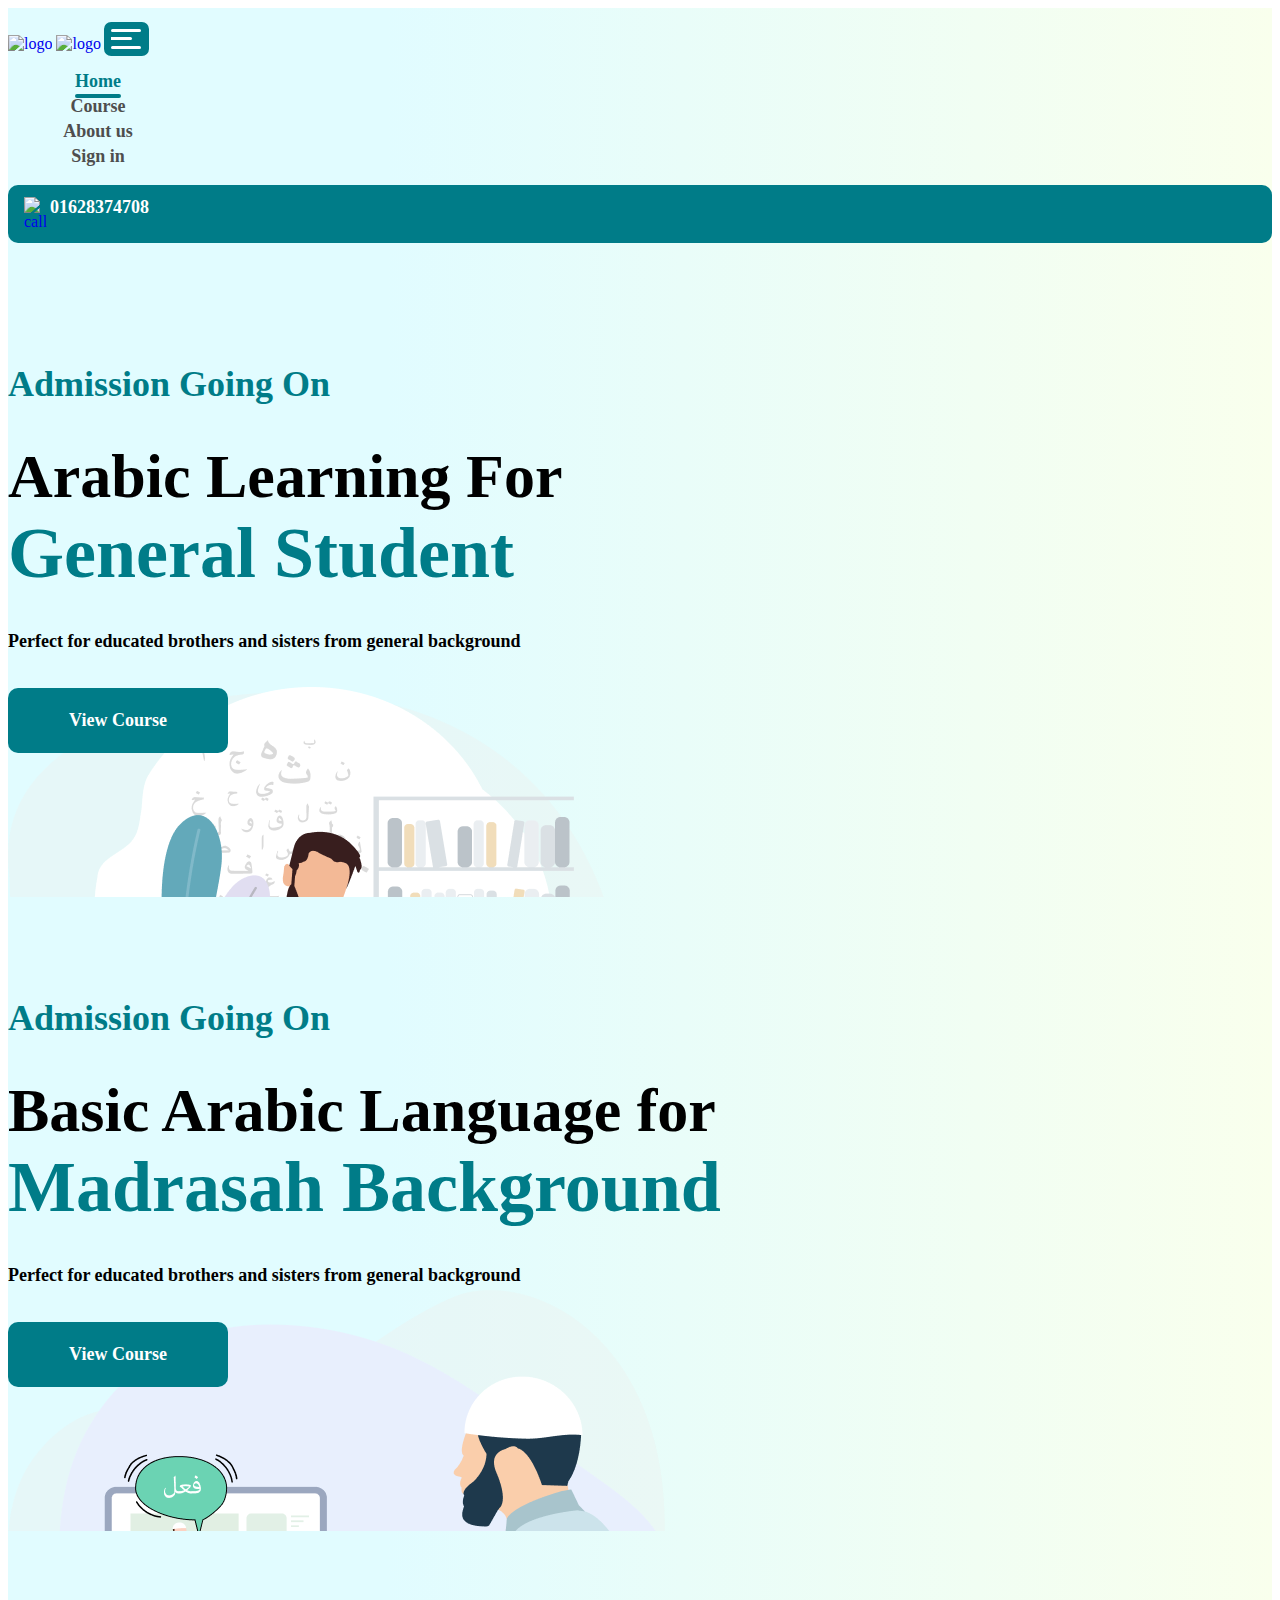
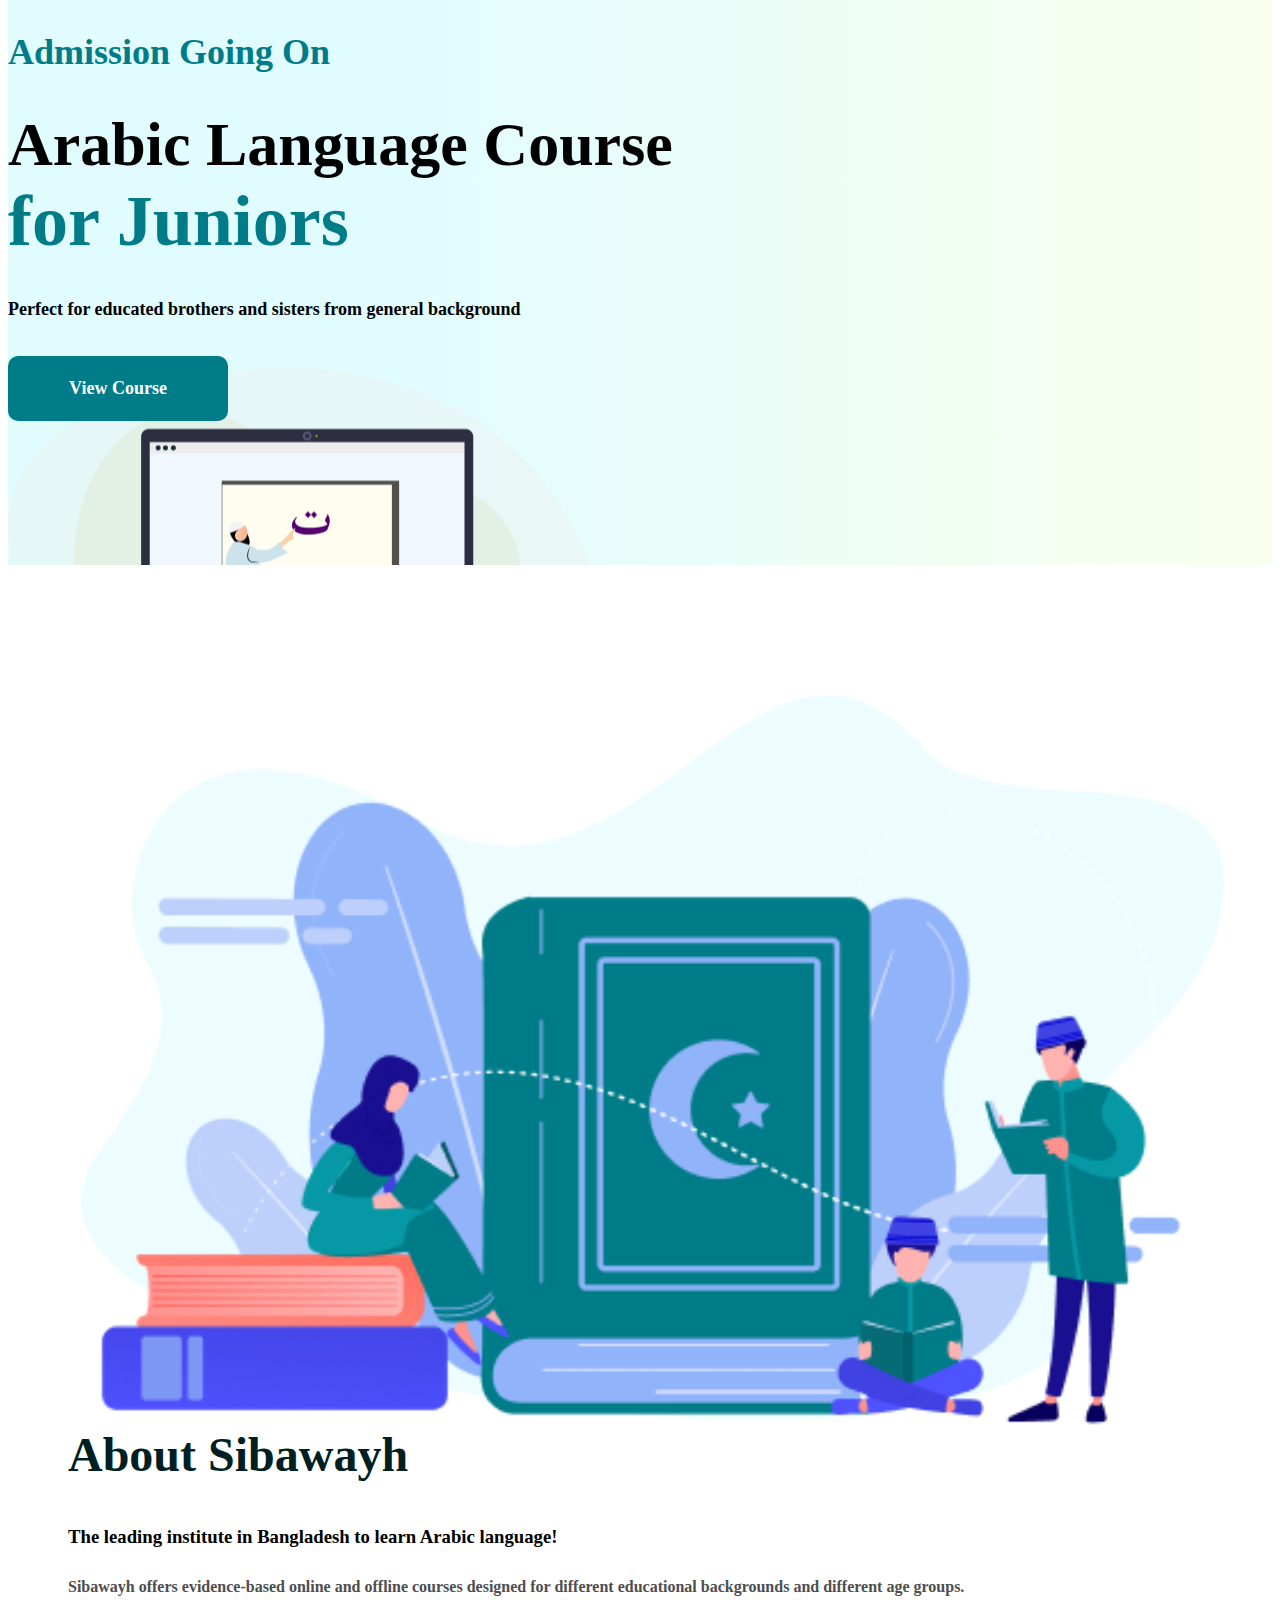
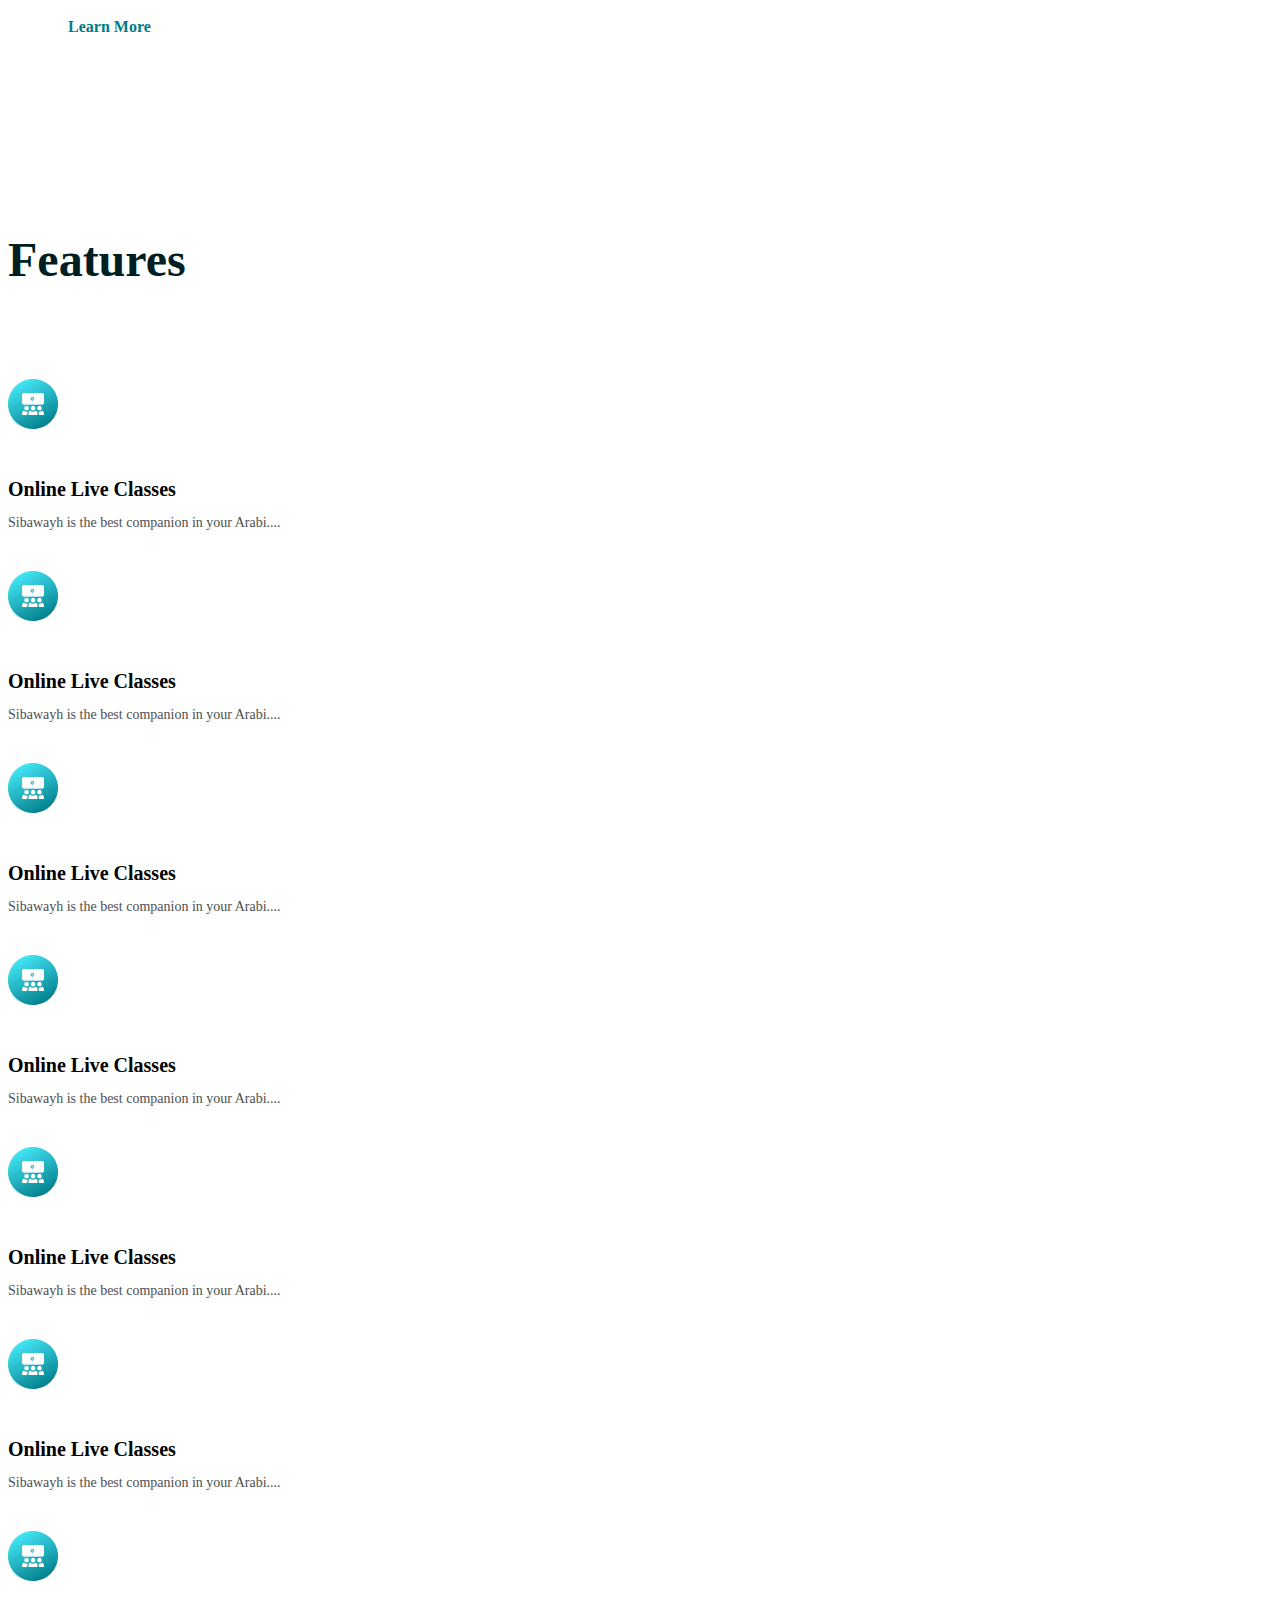
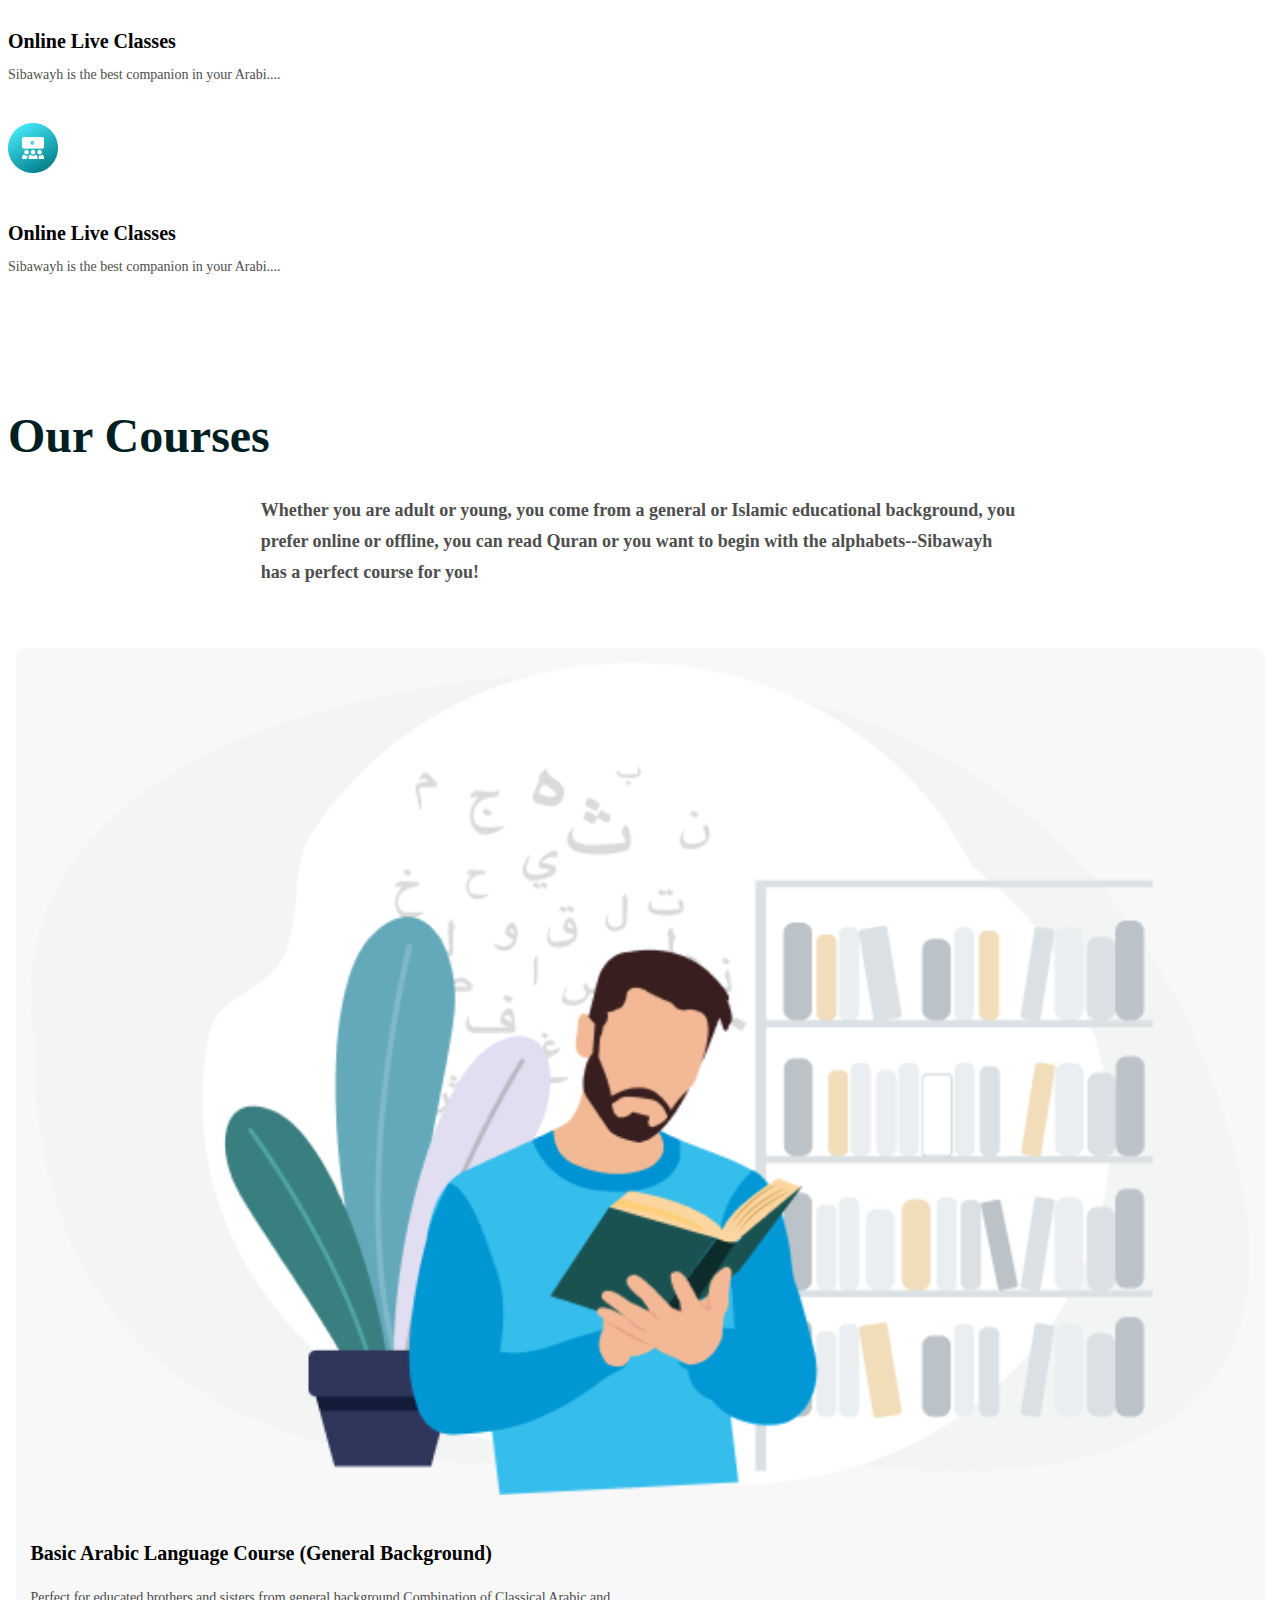
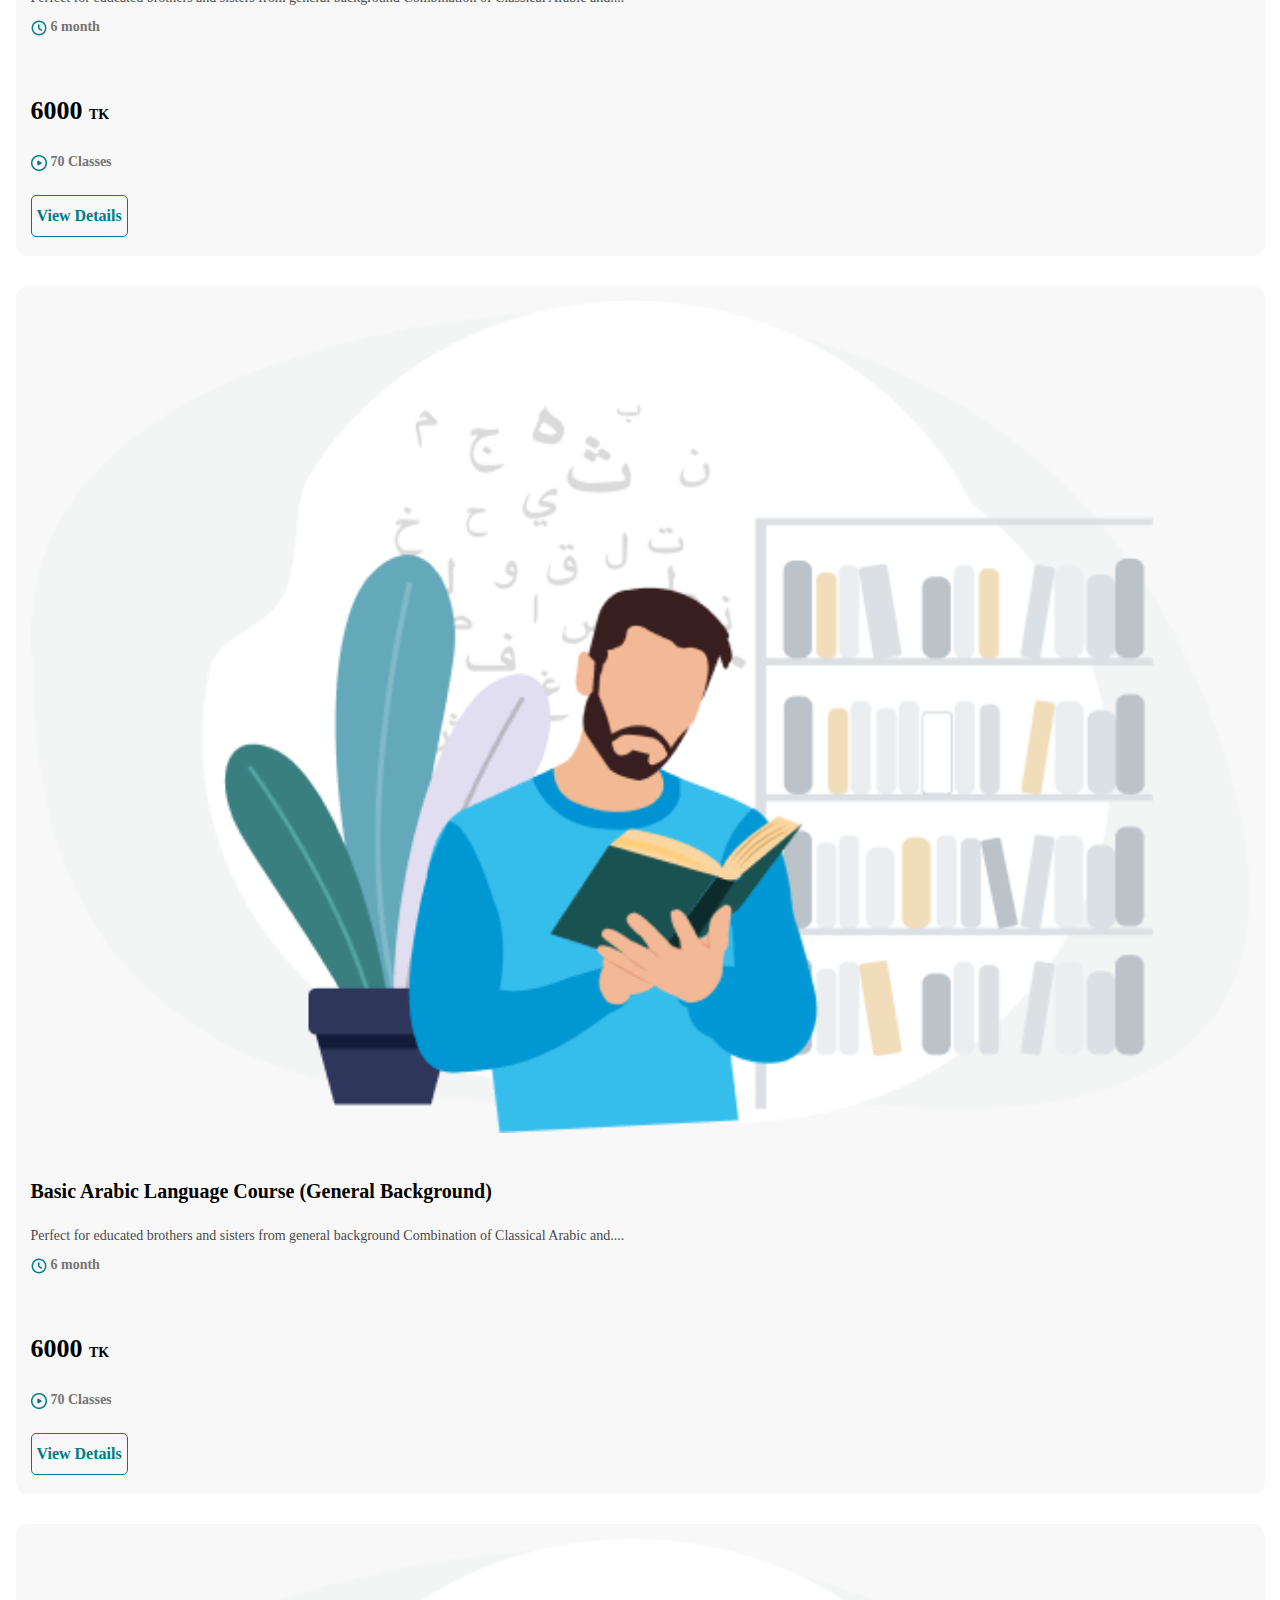
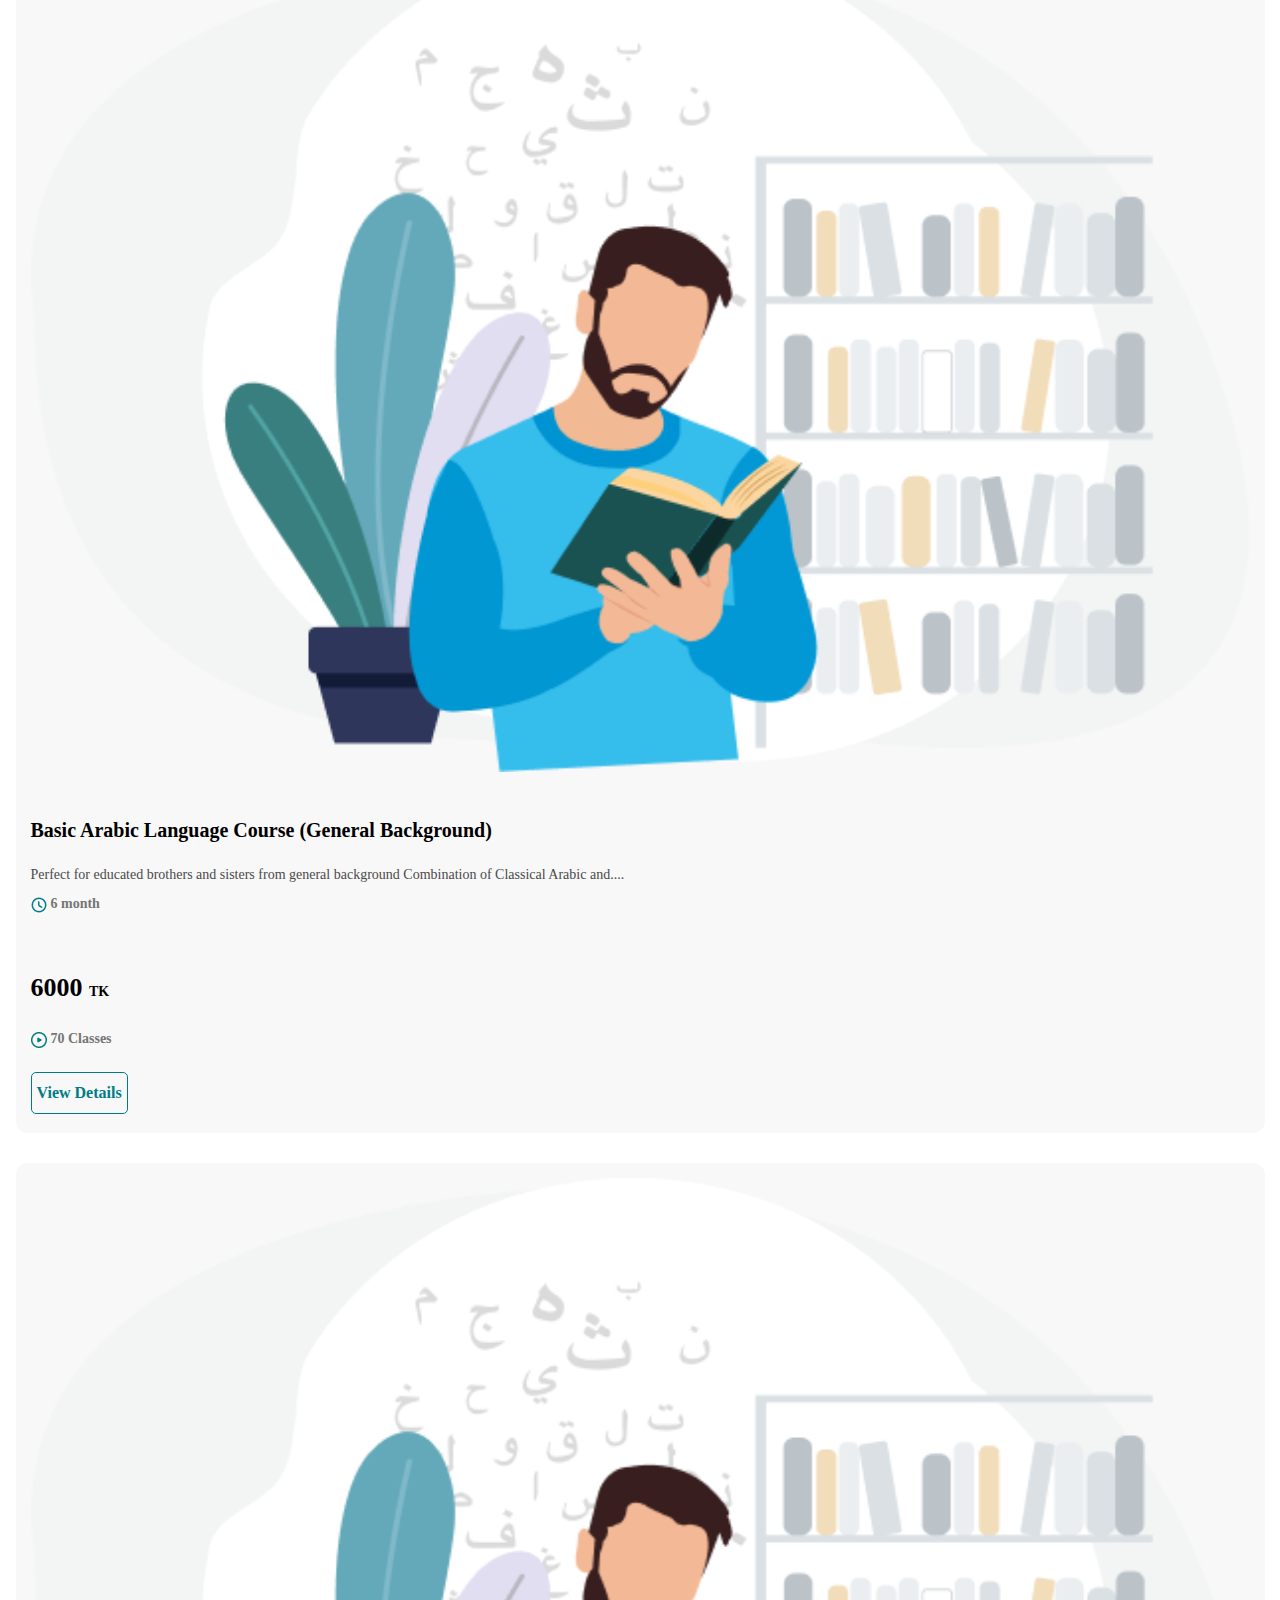
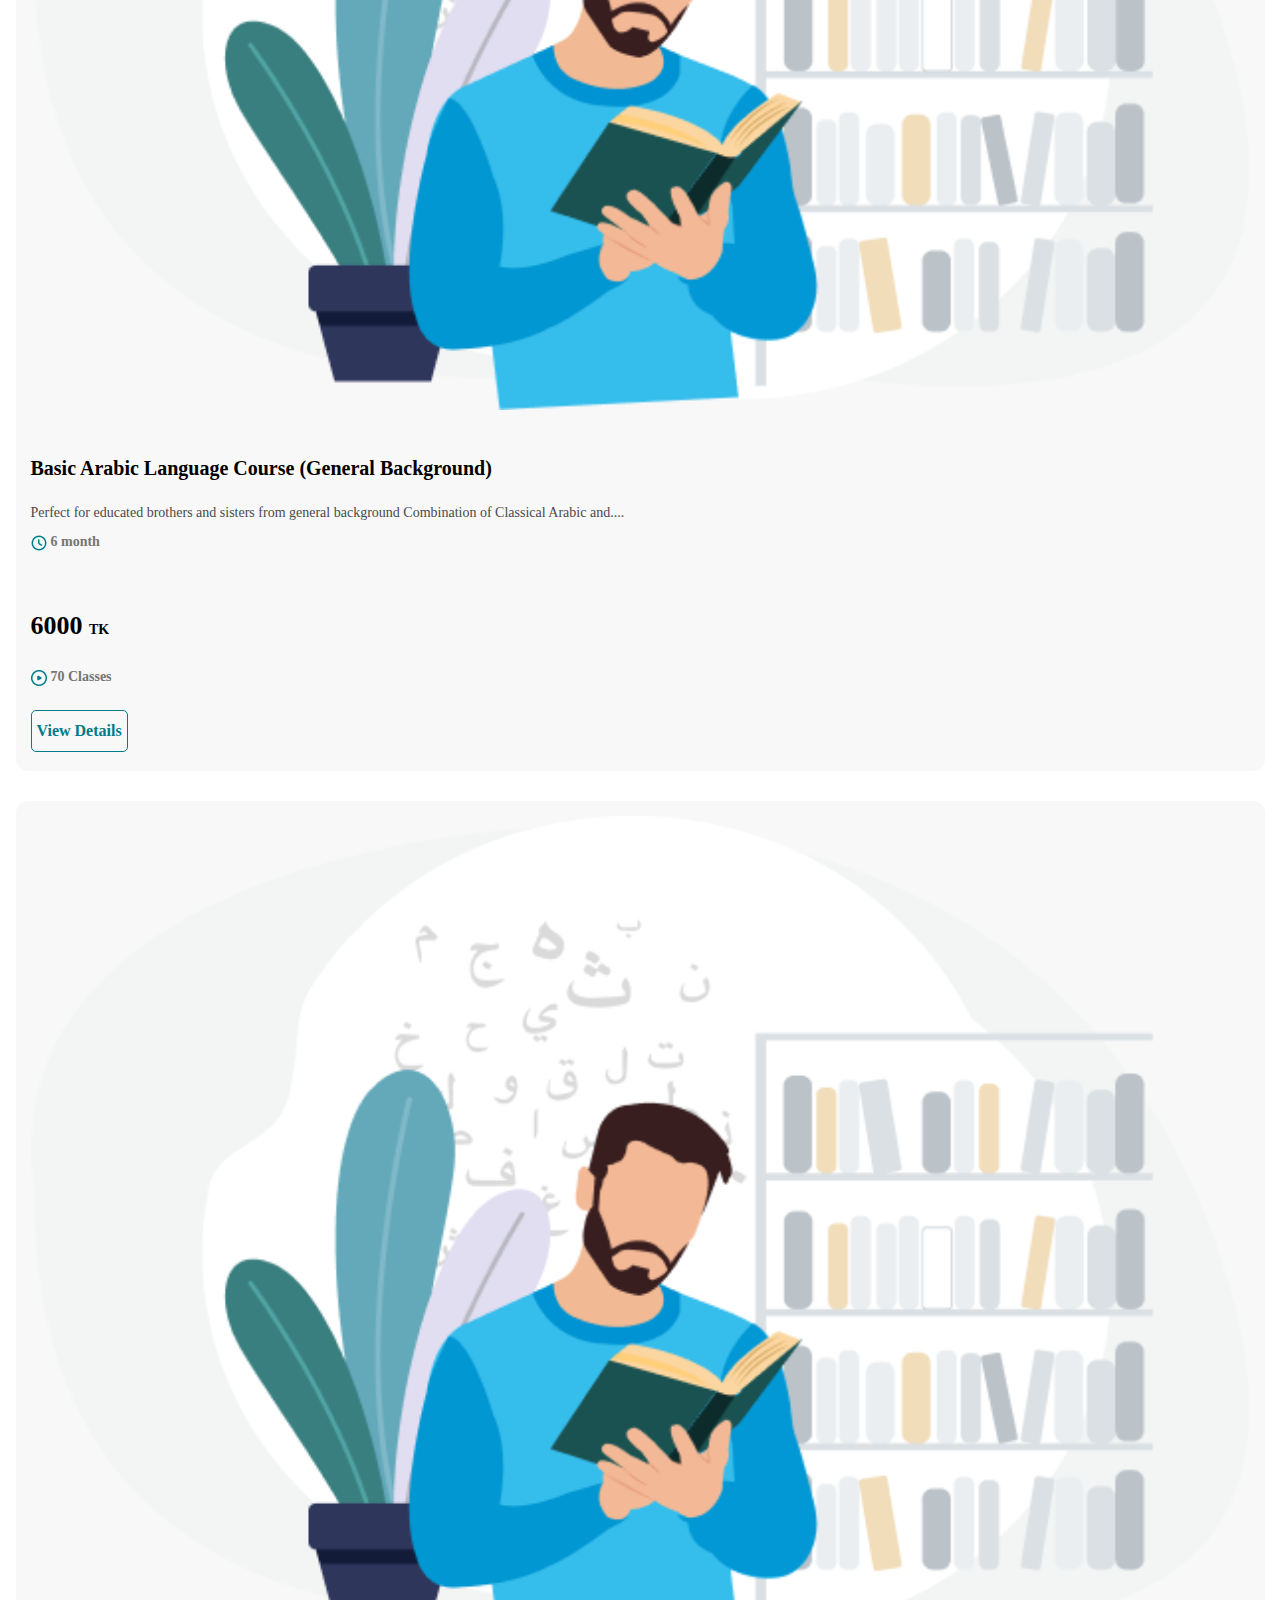
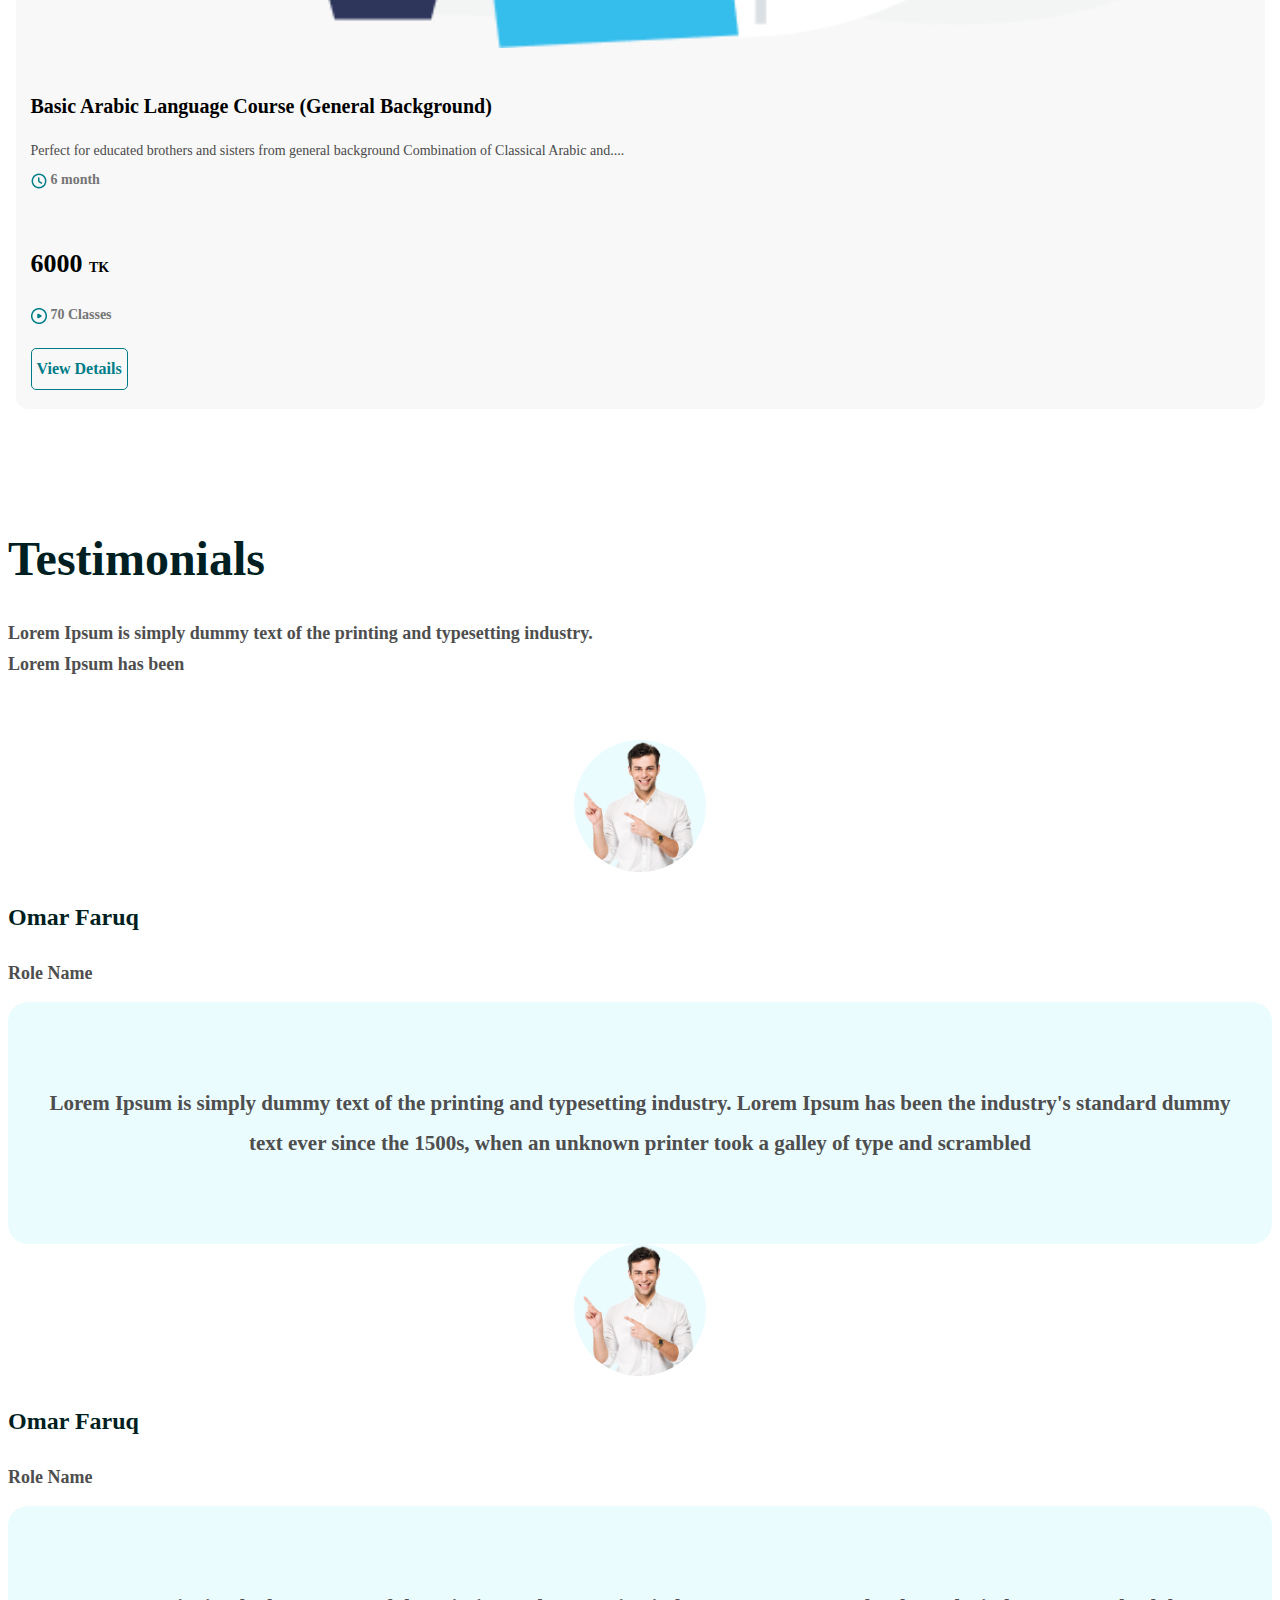
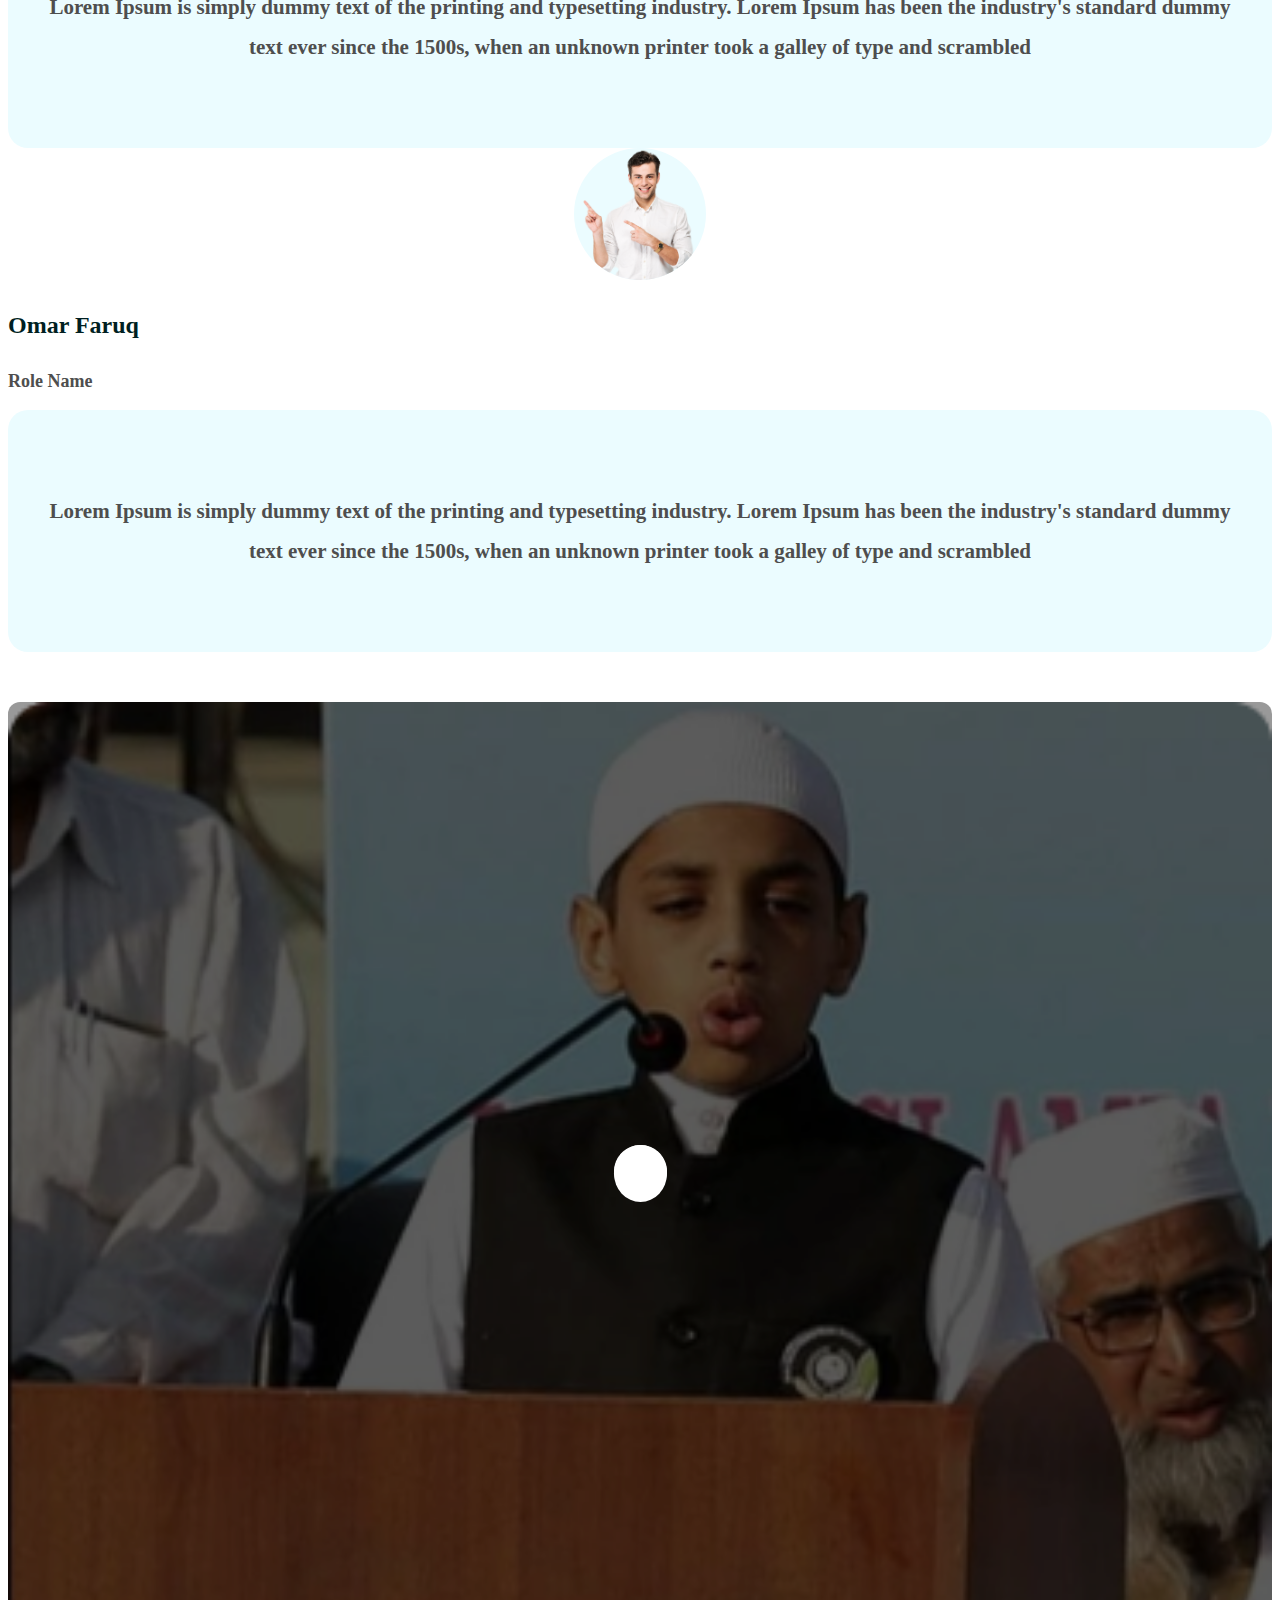
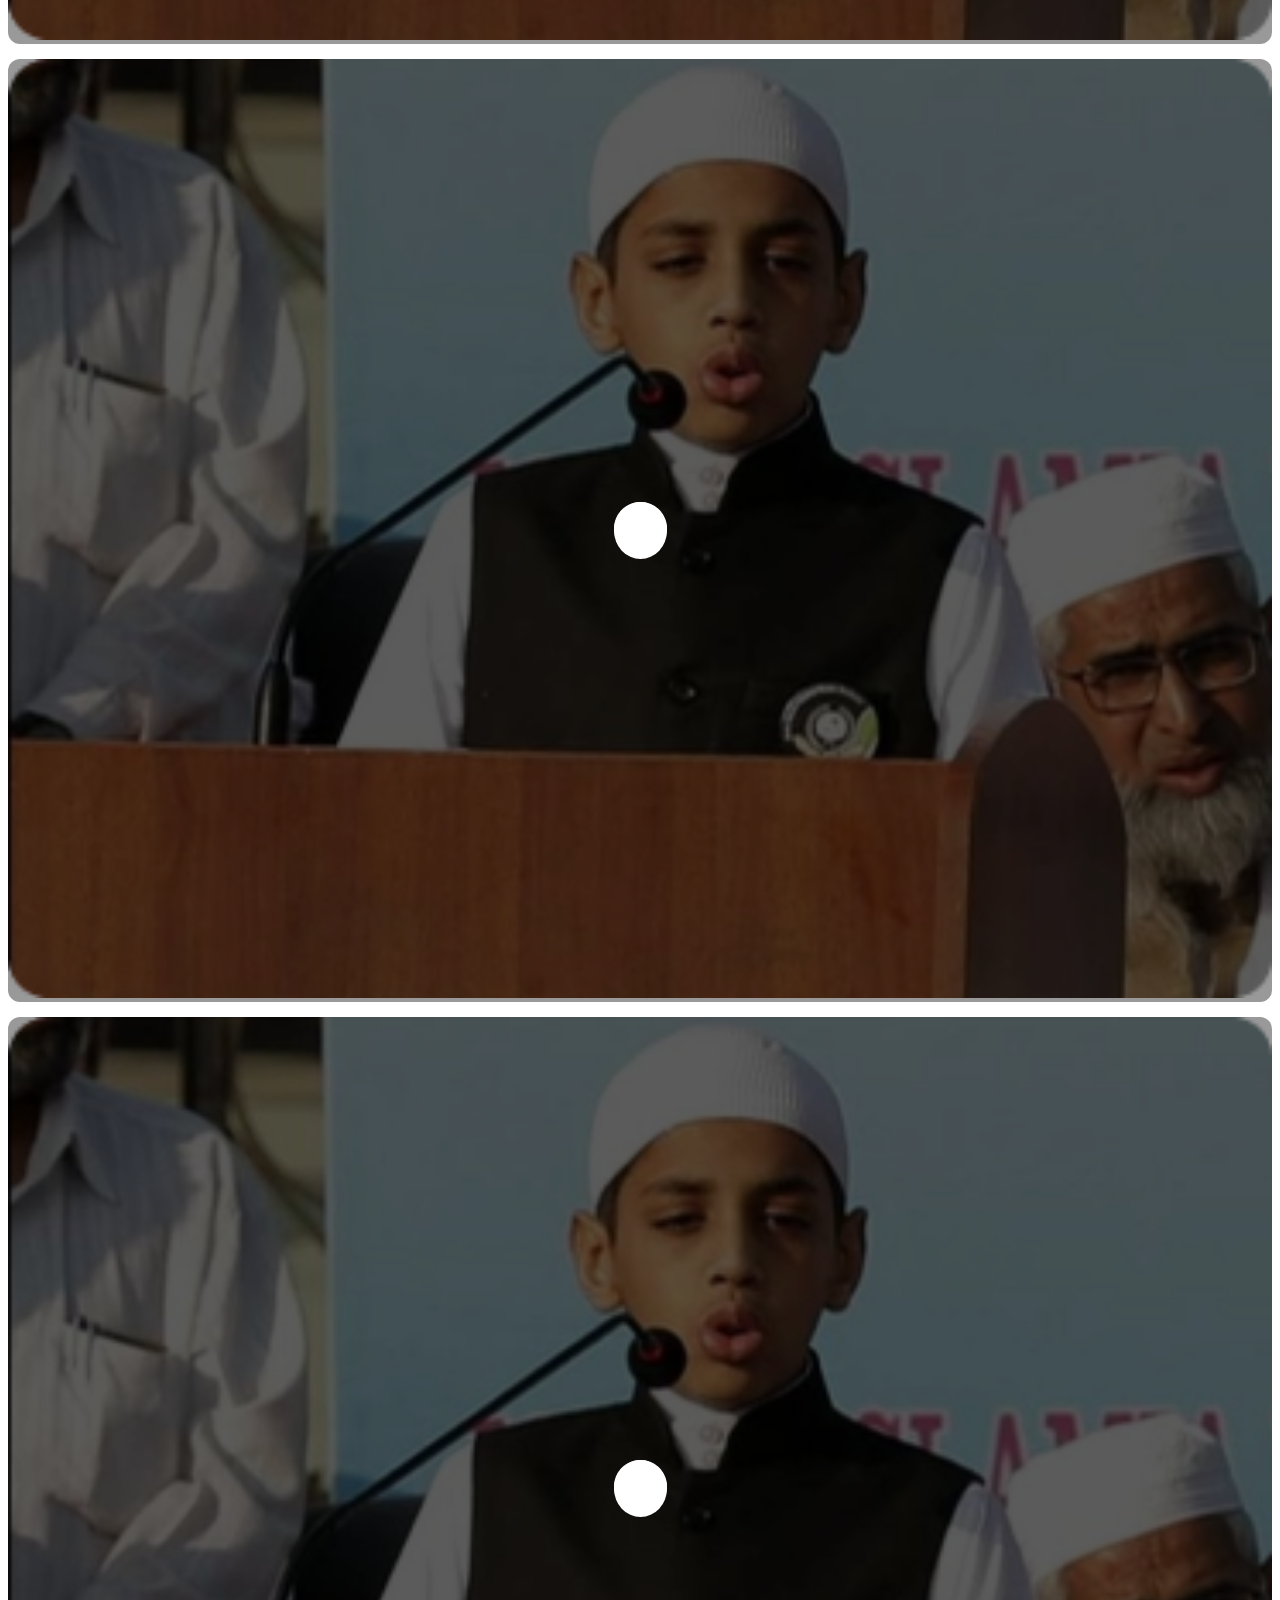
==== commit cc599984: "Responsive almost done" ====
--- a/index.html
+++ b/index.html
@@ -71,12 +71,9 @@
             </nav>
             <!-- navbar end --> 
 
-            <div class="container">
-
-            </div>
             <div class="banner_slider">
                 <!-- single item -->
-                <div class="banner_slider__single_item">
+                <div class="banner_slider__single_item slider-1">
                     <div class="container">
                         <div class="row pt-4">
                             <div class="col-md-6">
@@ -98,7 +95,7 @@
                     </div>
                 </div>
                 <!-- single item -->
-                <div class="banner_slider__single_item">
+                <div class="banner_slider__single_item slider-2">
                     <div class="container">
                         <div class="row pt-4">
                             <div class="col-md-8">
@@ -120,7 +117,7 @@
                     </div>
                 </div>
                 <!-- single item -->
-                <div class="banner_slider__single_item">
+                <div class="banner_slider__single_item slider-3">
                     <div class="container">
                         <div class="row pt-4">
                             <div class="col-md-7">
@@ -166,8 +163,7 @@
         </div>
     </section>
     <!-- About section end -->
-
-    <!-- Feature section start -->
+ 
     <!-- course section start -->
     <section class="feature-section">
         <div class="container">
@@ -176,63 +172,63 @@
             </div>
             <div class="row">
                 <!-- single item -->
-                <div class="col-md-4 col-lg-3">
-                    <div class="feature-section__single">
-                        <img src="images/feature_icons/1.png" alt="">
-                        <h3>Online Live Classes</h3>
-                        <p>Sibawayh is the best companion in your Arabi....</p>
-                    </div>
-                </div>
-                <!-- single item -->
-                <div class="col-md-4 col-lg-3">
-                    <div class="feature-section__single">
-                        <img src="images/feature_icons/1.png" alt="">
-                        <h3>Online Live Classes</h3>
-                        <p>Sibawayh is the best companion in your Arabi....</p>
-                    </div>
-                </div>
-                <!-- single item -->
-                <div class="col-md-4 col-lg-3">
-                    <div class="feature-section__single">
-                        <img src="images/feature_icons/1.png" alt="">
-                        <h3>Online Live Classes</h3>
-                        <p>Sibawayh is the best companion in your Arabi....</p>
-                    </div>
-                </div>
-                <!-- single item -->
-                <div class="col-md-4 col-lg-3">
-                    <div class="feature-section__single">
-                        <img src="images/feature_icons/1.png" alt="">
-                        <h3>Online Live Classes</h3>
-                        <p>Sibawayh is the best companion in your Arabi....</p>
-                    </div>
-                </div>
-                <!-- single item -->
-                <div class="col-md-4 col-lg-3">
-                    <div class="feature-section__single">
-                        <img src="images/feature_icons/1.png" alt="">
-                        <h3>Online Live Classes</h3>
-                        <p>Sibawayh is the best companion in your Arabi....</p>
-                    </div>
-                </div>
-                <!-- single item -->
-                <div class="col-md-4 col-lg-3">
-                    <div class="feature-section__single">
-                        <img src="images/feature_icons/1.png" alt="">
-                        <h3>Online Live Classes</h3>
-                        <p>Sibawayh is the best companion in your Arabi....</p>
-                    </div>
-                </div>
-                <!-- single item -->
-                <div class="col-md-4 col-lg-3">
-                    <div class="feature-section__single">
-                        <img src="images/feature_icons/1.png" alt="">
-                        <h3>Online Live Classes</h3>
-                        <p>Sibawayh is the best companion in your Arabi....</p>
-                    </div>
-                </div>
-                <!-- single item -->
-                <div class="col-md-4 col-lg-3">
+                <div class="col-6 col-md-4 col-lg-3">
+                    <div class="feature-section__single">
+                        <img src="images/feature_icons/1.png" alt="">
+                        <h3>Online Live Classes</h3>
+                        <p>Sibawayh is the best companion in your Arabi....</p>
+                    </div>
+                </div>
+                <!-- single item -->
+                <div class="col-6 col-md-4 col-lg-3">
+                    <div class="feature-section__single">
+                        <img src="images/feature_icons/1.png" alt="">
+                        <h3>Online Live Classes</h3>
+                        <p>Sibawayh is the best companion in your Arabi....</p>
+                    </div>
+                </div>
+                <!-- single item -->
+                <div class="col-6 col-md-4 col-lg-3">
+                    <div class="feature-section__single">
+                        <img src="images/feature_icons/1.png" alt="">
+                        <h3>Online Live Classes</h3>
+                        <p>Sibawayh is the best companion in your Arabi....</p>
+                    </div>
+                </div>
+                <!-- single item -->
+                <div class="col-6 col-md-4 col-lg-3">
+                    <div class="feature-section__single">
+                        <img src="images/feature_icons/1.png" alt="">
+                        <h3>Online Live Classes</h3>
+                        <p>Sibawayh is the best companion in your Arabi....</p>
+                    </div>
+                </div>
+                <!-- single item -->
+                <div class="col-6 col-md-4 col-lg-3">
+                    <div class="feature-section__single">
+                        <img src="images/feature_icons/1.png" alt="">
+                        <h3>Online Live Classes</h3>
+                        <p>Sibawayh is the best companion in your Arabi....</p>
+                    </div>
+                </div>
+                <!-- single item -->
+                <div class="col-6 col-md-4 col-lg-3">
+                    <div class="feature-section__single">
+                        <img src="images/feature_icons/1.png" alt="">
+                        <h3>Online Live Classes</h3>
+                        <p>Sibawayh is the best companion in your Arabi....</p>
+                    </div>
+                </div>
+                <!-- single item -->
+                <div class="col-6 col-md-4 col-lg-3">
+                    <div class="feature-section__single">
+                        <img src="images/feature_icons/1.png" alt="">
+                        <h3>Online Live Classes</h3>
+                        <p>Sibawayh is the best companion in your Arabi....</p>
+                    </div>
+                </div>
+                <!-- single item -->
+                <div class="col-6 col-md-4 col-lg-3">
                     <div class="feature-section__single">
                         <img src="images/feature_icons/1.png" alt="">
                         <h3>Online Live Classes</h3>
@@ -254,7 +250,7 @@
             <div class="course_dtails">
                 <div class="row justify-content-center">
                     <!-- single item -->
-                    <div class="col-md-4">
+                    <div class="col-md-6 col-lg-4">
                         <div class="course_details__single">
                             <div style="overflow: hidden"><a href="#"><img class="course_details__single__img" src="images/courses/1.png" alt=""></a></div>
                             <h2><a href="#">Basic Arabic Language Course (General Background)</a></h2>
@@ -266,13 +262,13 @@
                                 </div>
                                 <div class="col-6 text-end">
                                     <span class="course_details__single__class">70 Classes</span>
-                                    <a href="" class="course_details__single__info__button">View Details</a>
+                                    <div><a href="" class="course_details__single__info__button">View Details</a></div>
                                 </div>
                             </div>
                         </div>
                     </div>
                     <!-- single item -->
-                    <div class="col-md-4">
+                    <div class="col-md-6 col-lg-4">
                         <div class="course_details__single">
                             <div style="overflow: hidden"><a href="#"><img class="course_details__single__img" src="images/courses/1.png" alt=""></a></div>
                             <h2><a href="#">Basic Arabic Language Course (General Background)</a></h2>
@@ -284,13 +280,13 @@
                                 </div>
                                 <div class="col-6 text-end">
                                     <span class="course_details__single__class">70 Classes</span>
-                                    <a href="" class="course_details__single__info__button">View Details</a>
+                                    <div><a href="" class="course_details__single__info__button">View Details</a></div>
                                 </div>
                             </div>
                         </div>
                     </div>
                     <!-- single item -->
-                    <div class="col-md-4">
+                    <div class="col-md-6 col-lg-4">
                         <div class="course_details__single">
                             <div style="overflow: hidden"><a href="#"><img class="course_details__single__img" src="images/courses/1.png" alt=""></a></div>
                             <h2><a href="#">Basic Arabic Language Course (General Background)</a></h2>
@@ -302,13 +298,13 @@
                                 </div>
                                 <div class="col-6 text-end">
                                     <span class="course_details__single__class">70 Classes</span>
-                                    <a href="" class="course_details__single__info__button">View Details</a>
+                                    <div><a href="" class="course_details__single__info__button">View Details</a></div>
                                 </div>
                             </div>
                         </div>
                     </div>
                     <!-- single item -->
-                    <div class="col-md-4">
+                    <div class="col-md-6 col-lg-4">
                         <div class="course_details__single">
                             <div style="overflow: hidden"><a href="#"><img class="course_details__single__img" src="images/courses/1.png" alt=""></a></div>
                             <h2><a href="#">Basic Arabic Language Course (General Background)</a></h2>
@@ -320,13 +316,13 @@
                                 </div>
                                 <div class="col-6 text-end">
                                     <span class="course_details__single__class">70 Classes</span>
-                                    <a href="" class="course_details__single__info__button">View Details</a>
+                                    <div><a href="" class="course_details__single__info__button">View Details</a></div>
                                 </div>
                             </div>
                         </div>
                     </div>
                     <!-- single item -->
-                    <div class="col-md-4">
+                    <div class="col-md-6 col-lg-4">
                         <div class="course_details__single">
                             <div style="overflow: hidden"><a href="#"><img class="course_details__single__img" src="images/courses/1.png" alt=""></a></div>
                             <h2><a href="#">Basic Arabic Language Course (General Background)</a></h2>
@@ -338,7 +334,7 @@
                                 </div>
                                 <div class="col-6 text-end">
                                     <span class="course_details__single__class">70 Classes</span>
-                                    <a href="" class="course_details__single__info__button">View Details</a>
+                                    <div><a href="" class="course_details__single__info__button">View Details</a></div>
                                 </div>
                             </div>
                         </div>
@@ -359,16 +355,16 @@
 
             <div class="testimonial_slider">
                 <div class="row testimonial_slider-item">
-                    <div class="col-md-3 text-center m-auto">
+                    <div class="col-md-3 order-md-first text-center m-auto">
                         <div class="student">
                             <div class="student__profile">
-                                <img src="images/portrait-joyful-young-man-white-shirt 1.png" alt="student profle">
+                                <img src="images/profile.png" alt="student profle">
                             </div>
                             <h4 class="name">Omar Faruq</h4>
                             <p class="designation">Role Name</p>
                         </div>
                     </div>
-                    <div class="col-md-9">
+                    <div class="col-md-9 order-md-last">
                         <div class="review">
                             <p>Lorem Ipsum is simply dummy text of the printing and typesetting industry. Lorem Ipsum has been the industry's standard dummy text ever since the 1500s, when an unknown printer took a galley of type and scrambled</p>
                         </div>
@@ -378,7 +374,7 @@
                     <div class="col-md-3 text-center m-auto">
                         <div class="student">
                             <div class="student__profile">
-                                <img src="images/portrait-joyful-young-man-white-shirt 1.png" alt="student profle">
+                                <img src="images/profile.png" alt="student profle">
                             </div>
                             <h4 class="name">Omar Faruq</h4>
                             <p class="designation">Role Name</p>
@@ -394,7 +390,7 @@
                     <div class="col-md-3 text-center m-auto ">
                         <div class="student">
                             <div class="student__profile">
-                                <img src="images/portrait-joyful-young-man-white-shirt 1.png" alt="student profle">
+                                <img src="images/profile.png" alt="student profle">
                             </div>
                             <h4 class="name">Omar Faruq</h4>
                             <p class="designation">Role Name</p>
@@ -409,7 +405,7 @@
             </div>
             <div class="row video_review">
                 <!-- single item -->
-                <div class="col-md-4">
+                <div class="col-sm-6 col-md-4">
                     <div class="testimonial__video">
                         <img src="images/review/1.png" alt="">
                         <div class="overlay">
@@ -420,7 +416,7 @@
                     </div>
                 </div>
                 <!-- single item -->
-                <div class="col-md-4">
+                <div class="col-sm-6 col-md-4">
                     <div class="testimonial__video">
                         <img src="images/review/1.png" alt="">
                         <div class="overlay">
@@ -431,7 +427,7 @@
                     </div>
                 </div>
                 <!-- single item -->
-                <div class="col-md-4">
+                <div class="col-sm-6 col-md-4">
                     <div class="testimonial__video">
                         <img src="images/review/1.png" alt="">
                         <div class="overlay">
--- a/css/main.css
+++ b/css/main.css
@@ -57,7 +57,7 @@
   display: flex;
   position: absolute;
   top: 41%;
-  transform: translateX(-50%);
+  transform: translateX(-60%);
   transition: transform 0.6s cubic-bezier(0.165, 0.84, 0.44, 1);
 }
 
@@ -85,7 +85,7 @@
   background-image: linear-gradient(90deg, #e1fcff 30%, #f9ffed 100%);
 }
 .header__text {
-  margin-top: 10rem;
+	margin: 10rem 0 6rem;
 }
 .header__text h3 {
   font-weight: bold;
@@ -121,10 +121,14 @@
   position: absolute;
   top: 50%;
   transform: translateY(-50%);
+  
 }
 
 .banner_slider {
   position: relative;
+}
+.banner_slider__single_item{
+  overflow: hidden;
 }
 .banner_slider ul.slick-dots{
   list-style-type: none;
@@ -199,7 +203,7 @@
 }
 
 .navbar {
-  padding-top: 3rem;
+  padding: 2rem 0;
 }
 .navbar .navbar-brand .logo {
   width: 80%;
@@ -268,7 +272,7 @@
   min-width: 19rem;
   min-height: 6.5rem;
   line-height: 6.5rem;
-  padding: 0 1rem;
+  padding: 0 1.5rem;
   text-decoration: none;
   display: inline-block;
   text-align: center;
@@ -351,8 +355,7 @@
   font-weight: bold;
   color: #001F22;
 }
-.about-section__text h3 {
-  width: 460px;
+.about-section__text h3 { 
   line-height: 30px;
 }
 .about-section__text p {
@@ -491,7 +494,7 @@
 .course_details__single__info__button{
   border: 1px solid #007C88;
   line-height: 4rem;
-  padding: 0 1.5rem;
+  padding: 0 .5rem;
   text-decoration: none;
   display: inline-block;
   text-align: center;
@@ -781,6 +784,7 @@
 
 .video_review{
   padding-top: 50px;
+  justify-content: center;
 }
 .testimonial__video > img{
   width: 100%;
@@ -788,8 +792,8 @@
 .testimonial__video{
   position: relative;
   border-radius: 12px;
-  overflow: hidden;
-  margin: 0 7.5px;
+  overflow: hidden; 
+  margin-bottom: 15px;
 }
 .testimonial__video .overlay{
   position: absolute;
@@ -914,8 +918,8 @@
     left: -143px;
   }
 
-  .about-section {
-    margin-top: 8rem;
+  .about-section__text h2 {
+    font-size: 3.8rem; 
   }
 
   .main_menu.navbar-nav {
@@ -931,7 +935,9 @@
   .course-section .section_title p {
     width: 100%;
   }
-
+  .course_details__single__info__button{ 
+    font-size: 1.4rem; 
+  }
   .testimonial .section_title p {
     width: 100%;
   }
@@ -941,19 +947,51 @@
     flex-basis: none;
   }
 }
+ 
 @media all and (max-width: 768px) {
+  
   .navbar {
     padding: 2rem 0;
     background: #c1e9ed;
   }
 
-  .header {
-    background-image: url("../images/admission-going on.jpg");
+  .slider-1{
+    background-image: url(../images/courses/1.png);
     background-size: cover;
+    background-position: center;
     background-repeat: no-repeat;
-    background-position: top;
-  }
-
+    position: relative;
+    z-index: -1;
+  }
+  .slider-2{
+    background-image: url(../images/courses/2.png);
+    background-size: cover;
+    background-position: center;
+    background-repeat: no-repeat;
+    position: relative;
+    z-index: -1;
+  }
+  .slider-3{
+    background-image: url(../images/courses/3.png);
+    background-size: cover;
+    background-position: center;
+    background-repeat: no-repeat;
+    position: relative;
+    z-index: -1;
+  }
+  .slider-1::after,
+  .slider-2::after,
+  .slider-3::after{
+    content:'';
+    position: absolute;
+    width: 100%;
+    height: 100%;
+    top: 0;
+    left: 0;
+    background: #c1e9edd1;
+    z-index: -1;
+    /* background-image: linear-gradient(90deg, #e1fcff 30%, #f9ffed 100%) */
+  }
   .header__text {
     text-align: center;
   }
@@ -968,12 +1006,22 @@
     margin: 0 auto 3rem;
     width: 70%;
   }
-
-  .about-section__text {
+  /******* Only banner *********/
+  .banner .header__image {
+    width: 100%;
+    height: 100%; 
+  }
+  .banner .header__image img {
+    width: 100%; 
+    position: unset;
+    transform: unset;
+  }
+/*********** About ***********/
+.about-section .about-section__text {
     margin-left: 0;
     text-align: center;
   }
-
+ 
   .about-section__text ul {
     text-align: left;
   }
@@ -982,6 +1030,13 @@
     margin-top: 2rem;
   }
 
+  /***** feature section *******/
+  .feature-section__single { 
+    text-align: center;
+  }
+  .feature-section__single p { 
+    padding-right: 0px;
+  }
   .btn_primary {
     min-width: 16rem;
     min-height: 5.5rem;
@@ -1032,7 +1087,12 @@
   .navbar .navbar-brand .mobile_logo {
     width: 80%;
   }
-
+  .header__text h2 {
+    font-size: 3rem;
+  }
+  .header__text h2 span {
+    font-size: 4rem;
+  }
   .header__text {
     margin-top: 4rem;
   }
@@ -1040,15 +1100,27 @@
   .header__text a.btn_primary {
     margin-bottom: 6rem;
   }
-
+/******* only banner *********/
+  .header__text {
+    margin: 3rem 1rem 0rem;
+  }
   .about-section__text h2 {
     font-size: 3rem;
   }
-
   .about-section {
-    margin-top: 6rem;
-  }
-
+    padding: 4rem 0 6rem; 
+  }
+  .header__text h2 span {
+    font-size: 4rem;
+  }
+  /*******Feature section********/
+  .feature-section .section_title h1 {
+    font-size: 3rem; 
+    padding: 30px 0 25px;
+  }
+  .feature-section__single p { 
+    display: none;
+  }
   .course-section .section_title h1 {
     font-size: 3rem;
   }
@@ -1065,9 +1137,10 @@
     font-size: 3rem;
     text-align: center;
   }
-
+/********* testimonial  ****/
   .testimonial .section_title {
     margin-bottom: 3rem;
+    text-align: center;
   }
 
   .testimonial .section_title h1 {
@@ -1077,6 +1150,7 @@
   .testimonial .section_title p {
     width: 80%;
     font-size: 1.6rem;
+    margin: auto;
   }
 
   .footer {
@@ -1141,12 +1215,12 @@
   }
 
   .header__text h2 {
-    font-size: 3rem;
+    font-size: 2rem;
     margin-bottom: 2rem;
   }
 
   .header__text h2 span {
-    font-size: 3.5rem;
+    font-size: 2.5rem;
   }
 
   .header__text p {
@@ -1158,6 +1232,17 @@
   .header__text a.btn_primary {
     margin-bottom: 4rem;
   }
+/* ************about **************/
+.about-section__text h3 {
+	line-height: 25px;
+}
+.about-section__text p { 
+	line-height: 2.5rem; 
+}
+  /******* feature section*********/
+  .feature-section__single h3 {
+    font-size: 14px;
+  }
 
   .footer .footer__menu ul {
     padding: 0;
@@ -1168,6 +1253,10 @@
     padding: 0.7rem;
     margin: 0;
   }
+  /********* course section *********/
+  .course-section .section_title p { 
+    line-height: 2.5rem; 
+  }
 }
 @media all and (max-width: 400px) {
   .course-section .more_course .single_course {
@@ -1176,8 +1265,7 @@
   }
 
   .about-section {
-    padding: 3rem 0;
-    margin-top: 4rem;
+    padding: 3rem 0; 
   }
 
   .testimonial .section_title h1 {
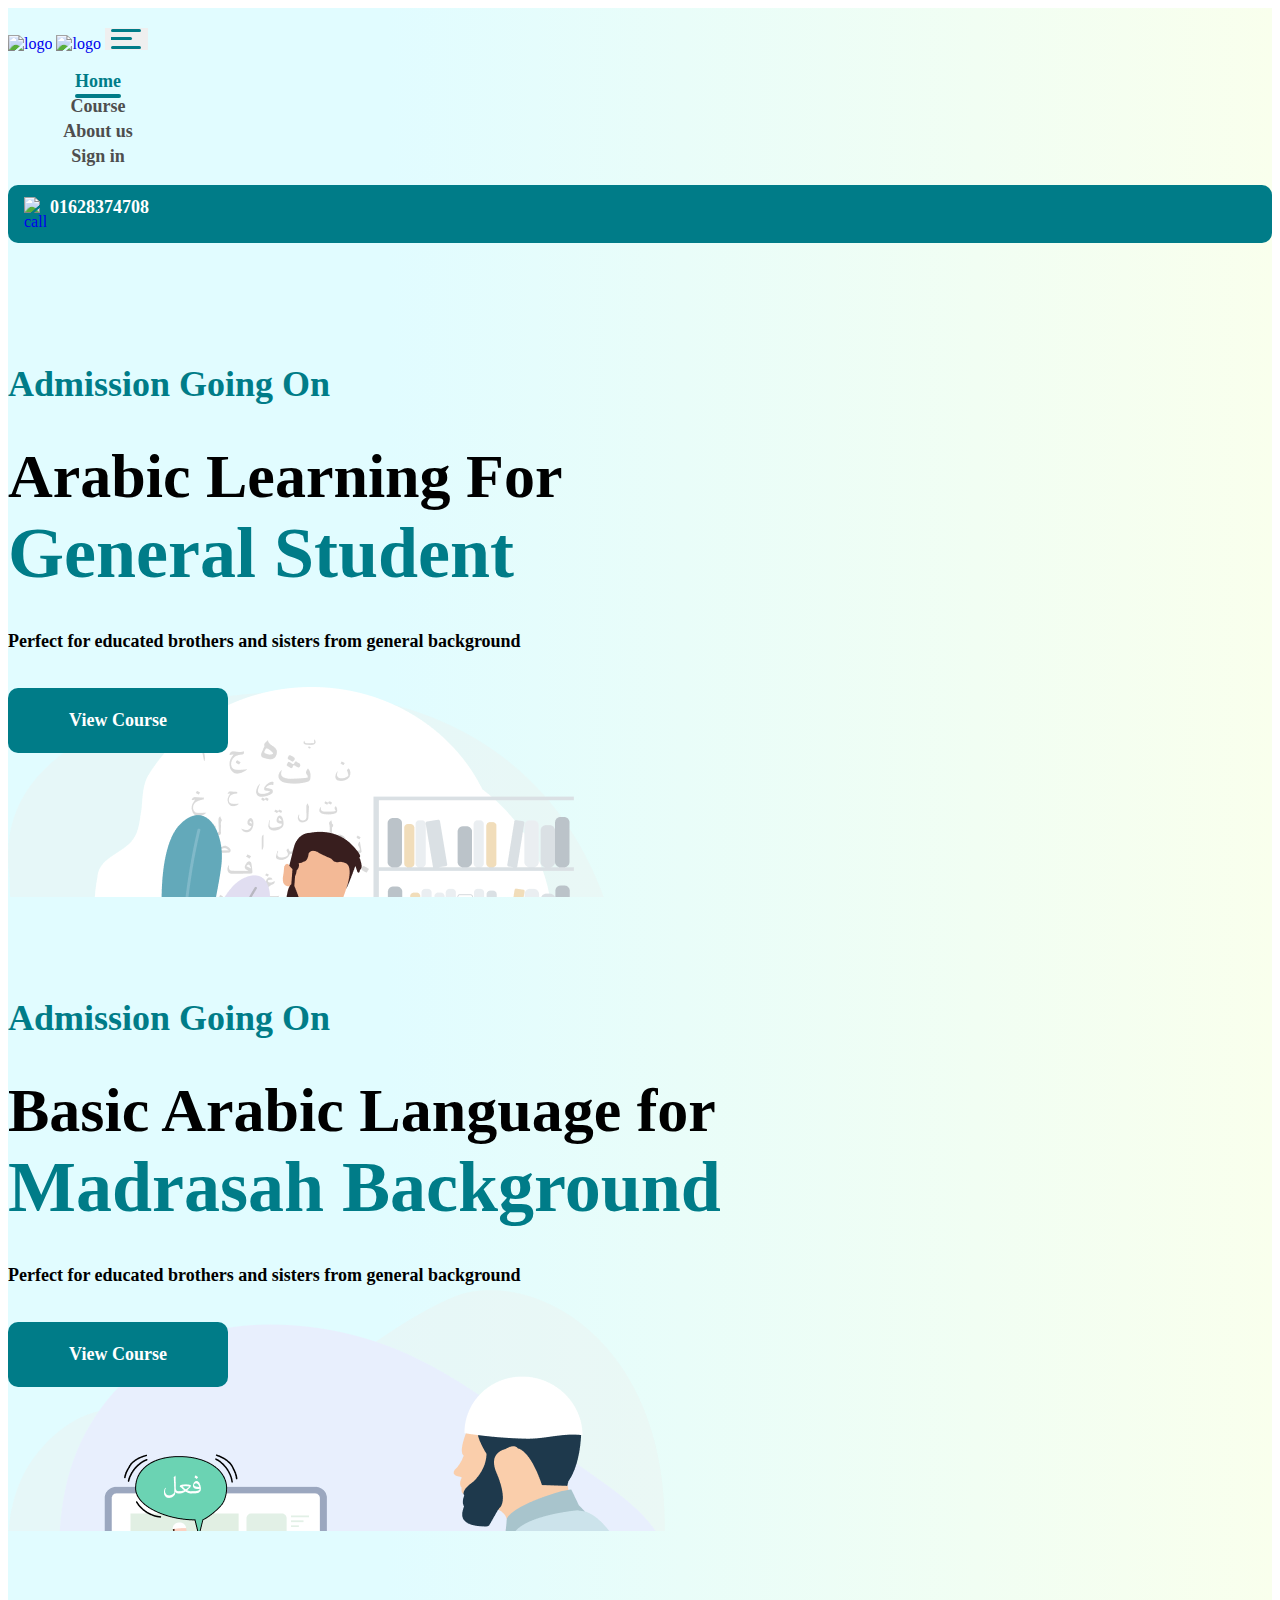
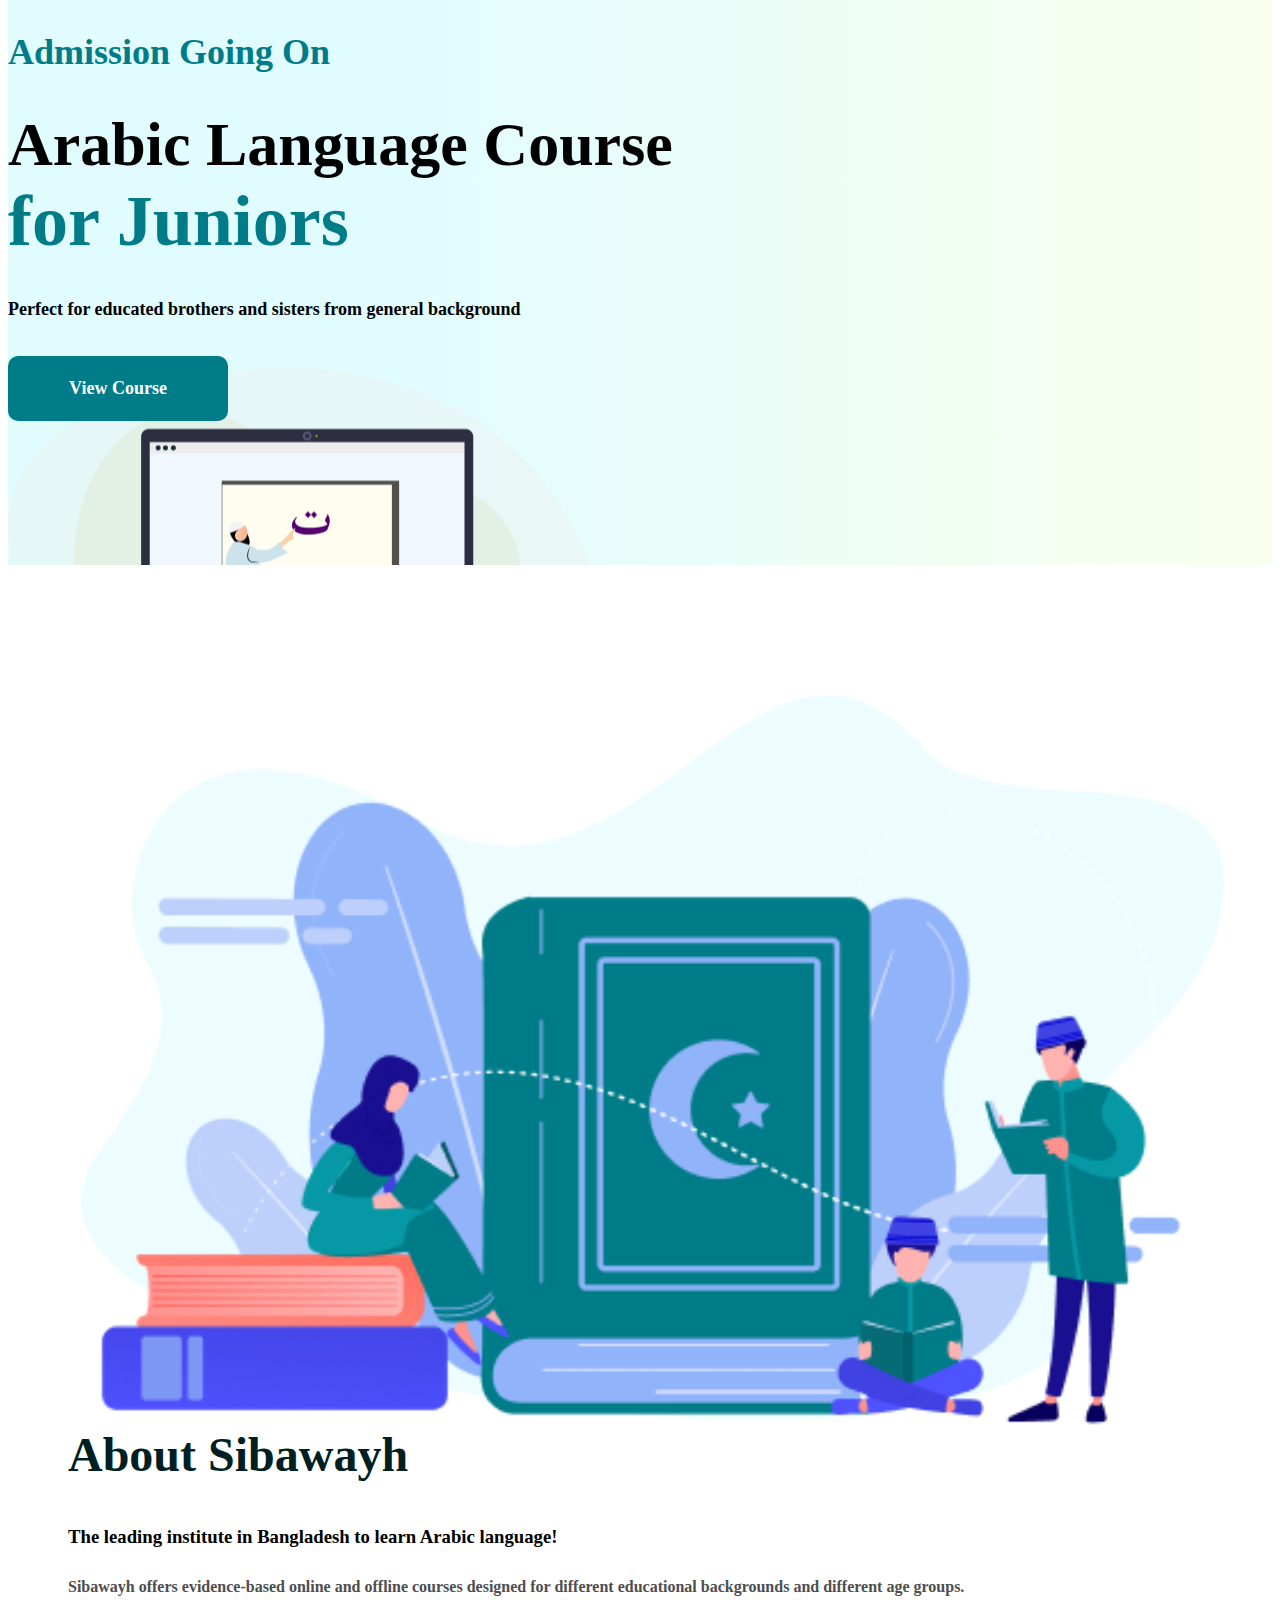
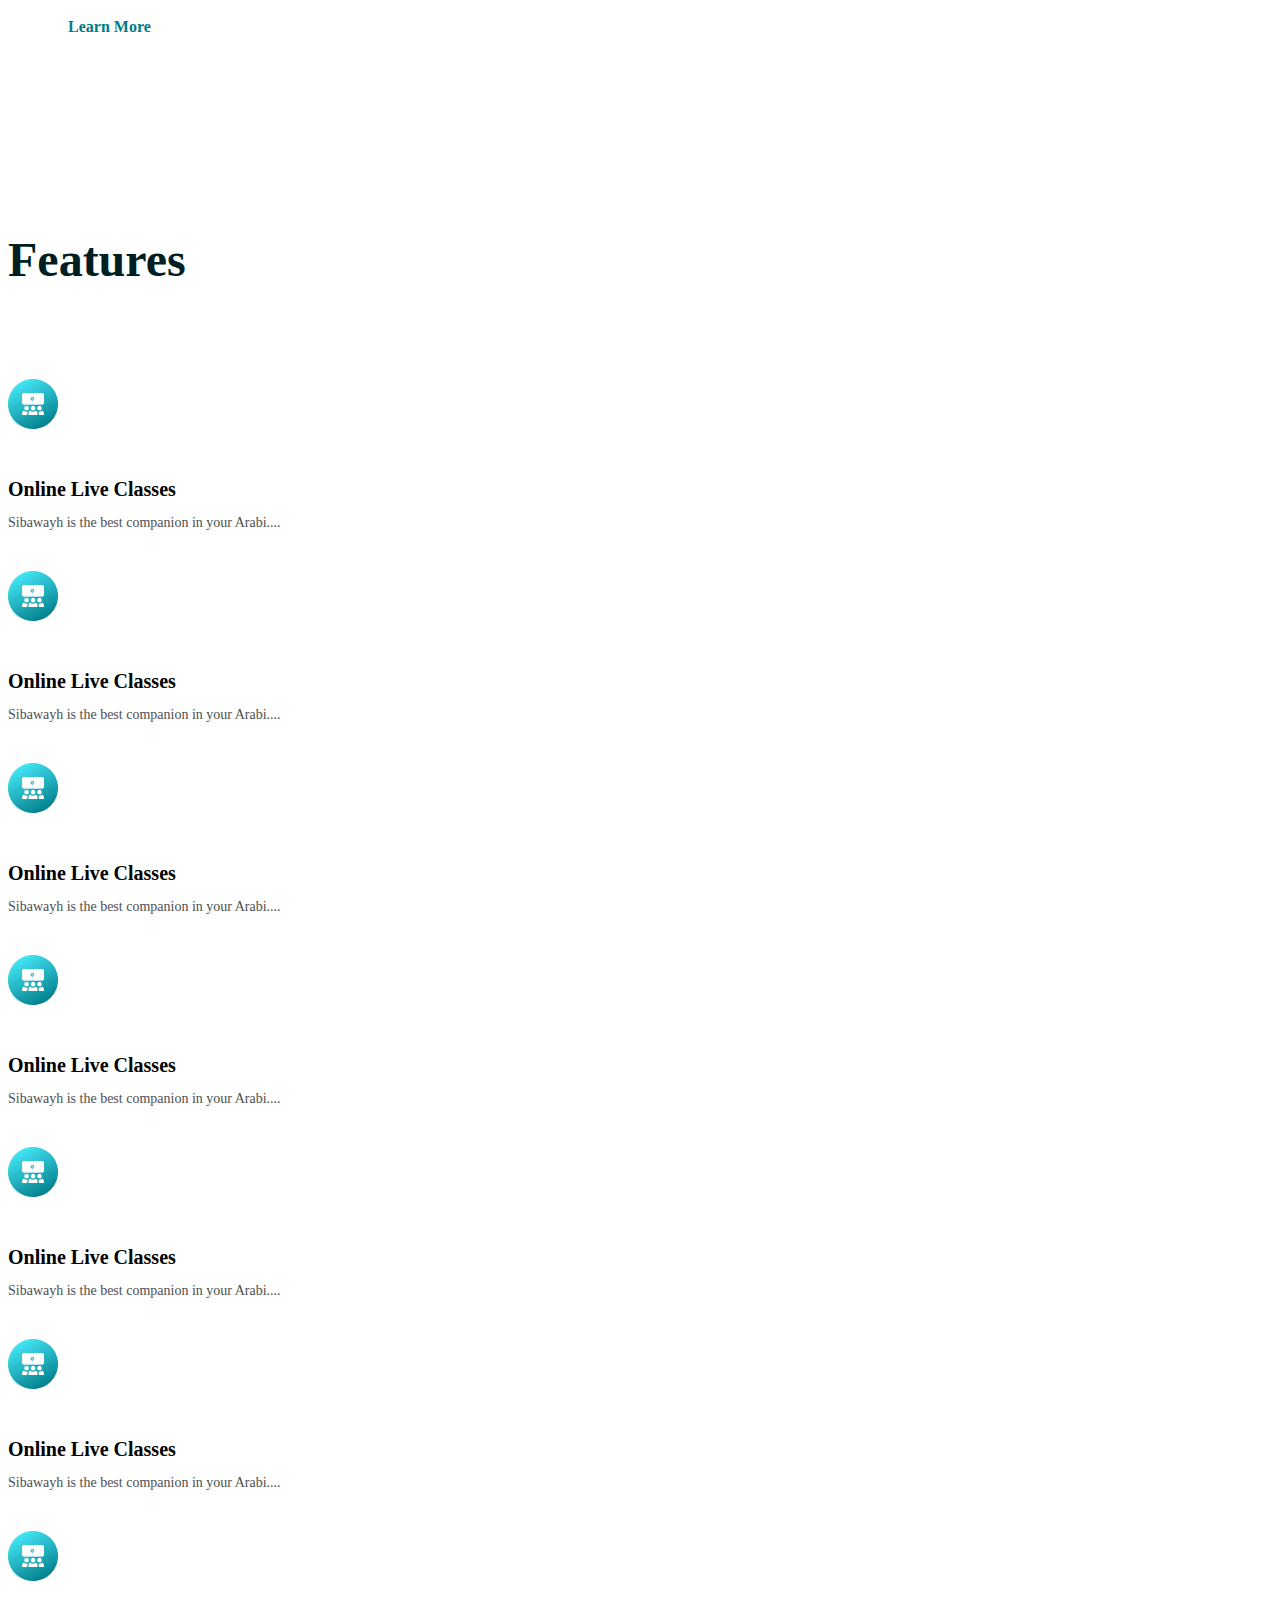
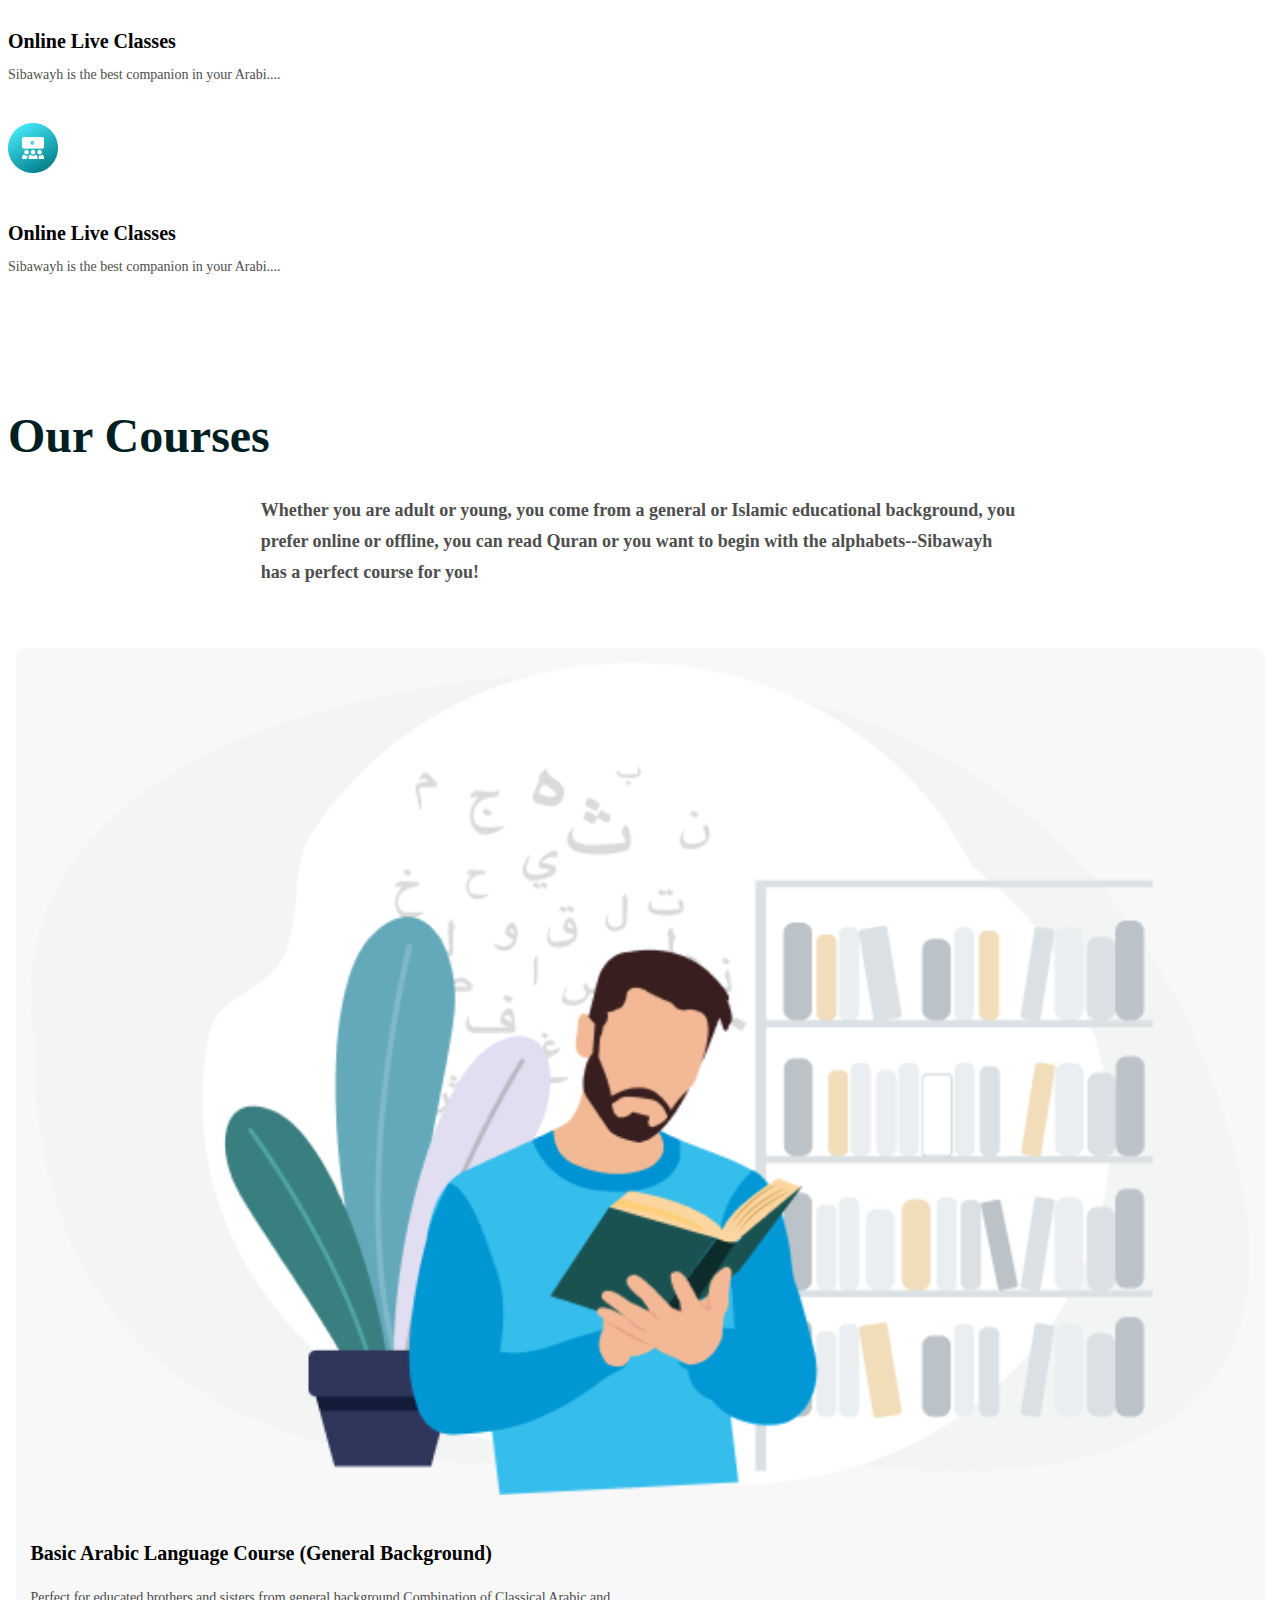
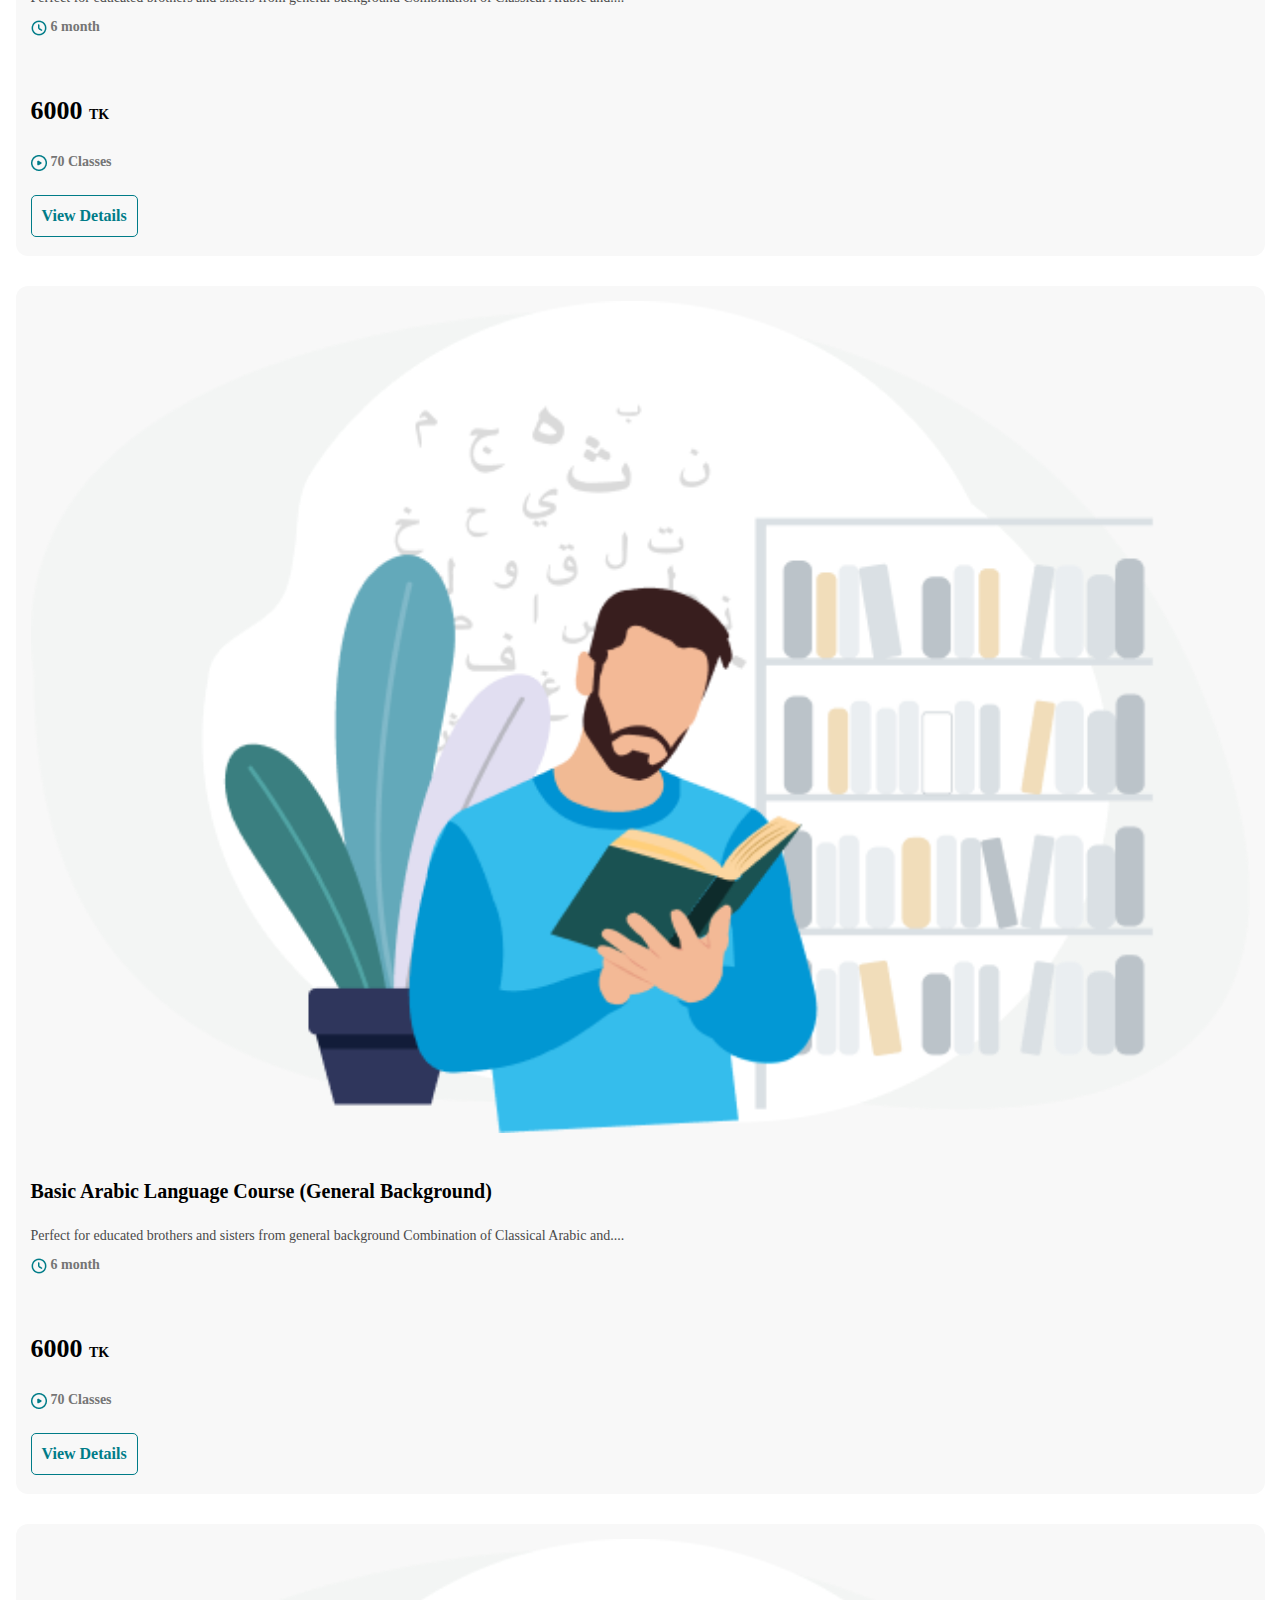
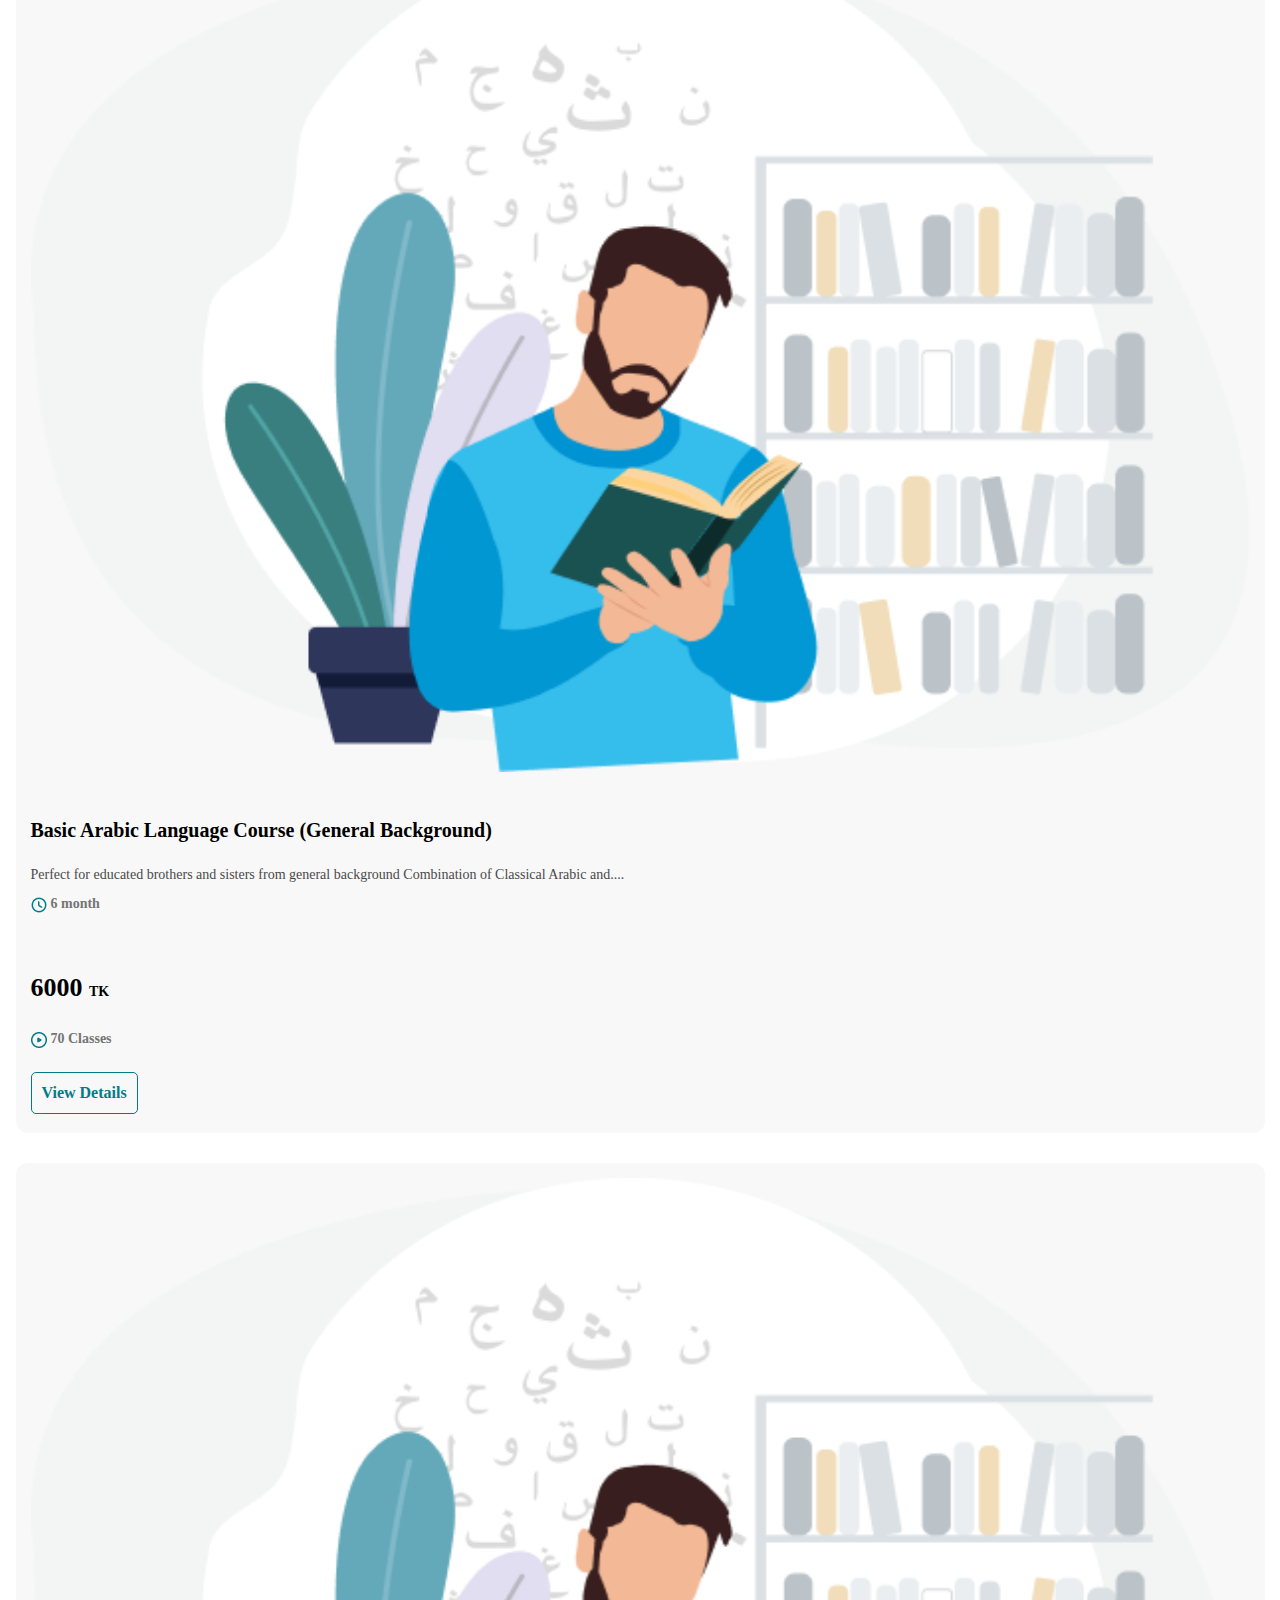
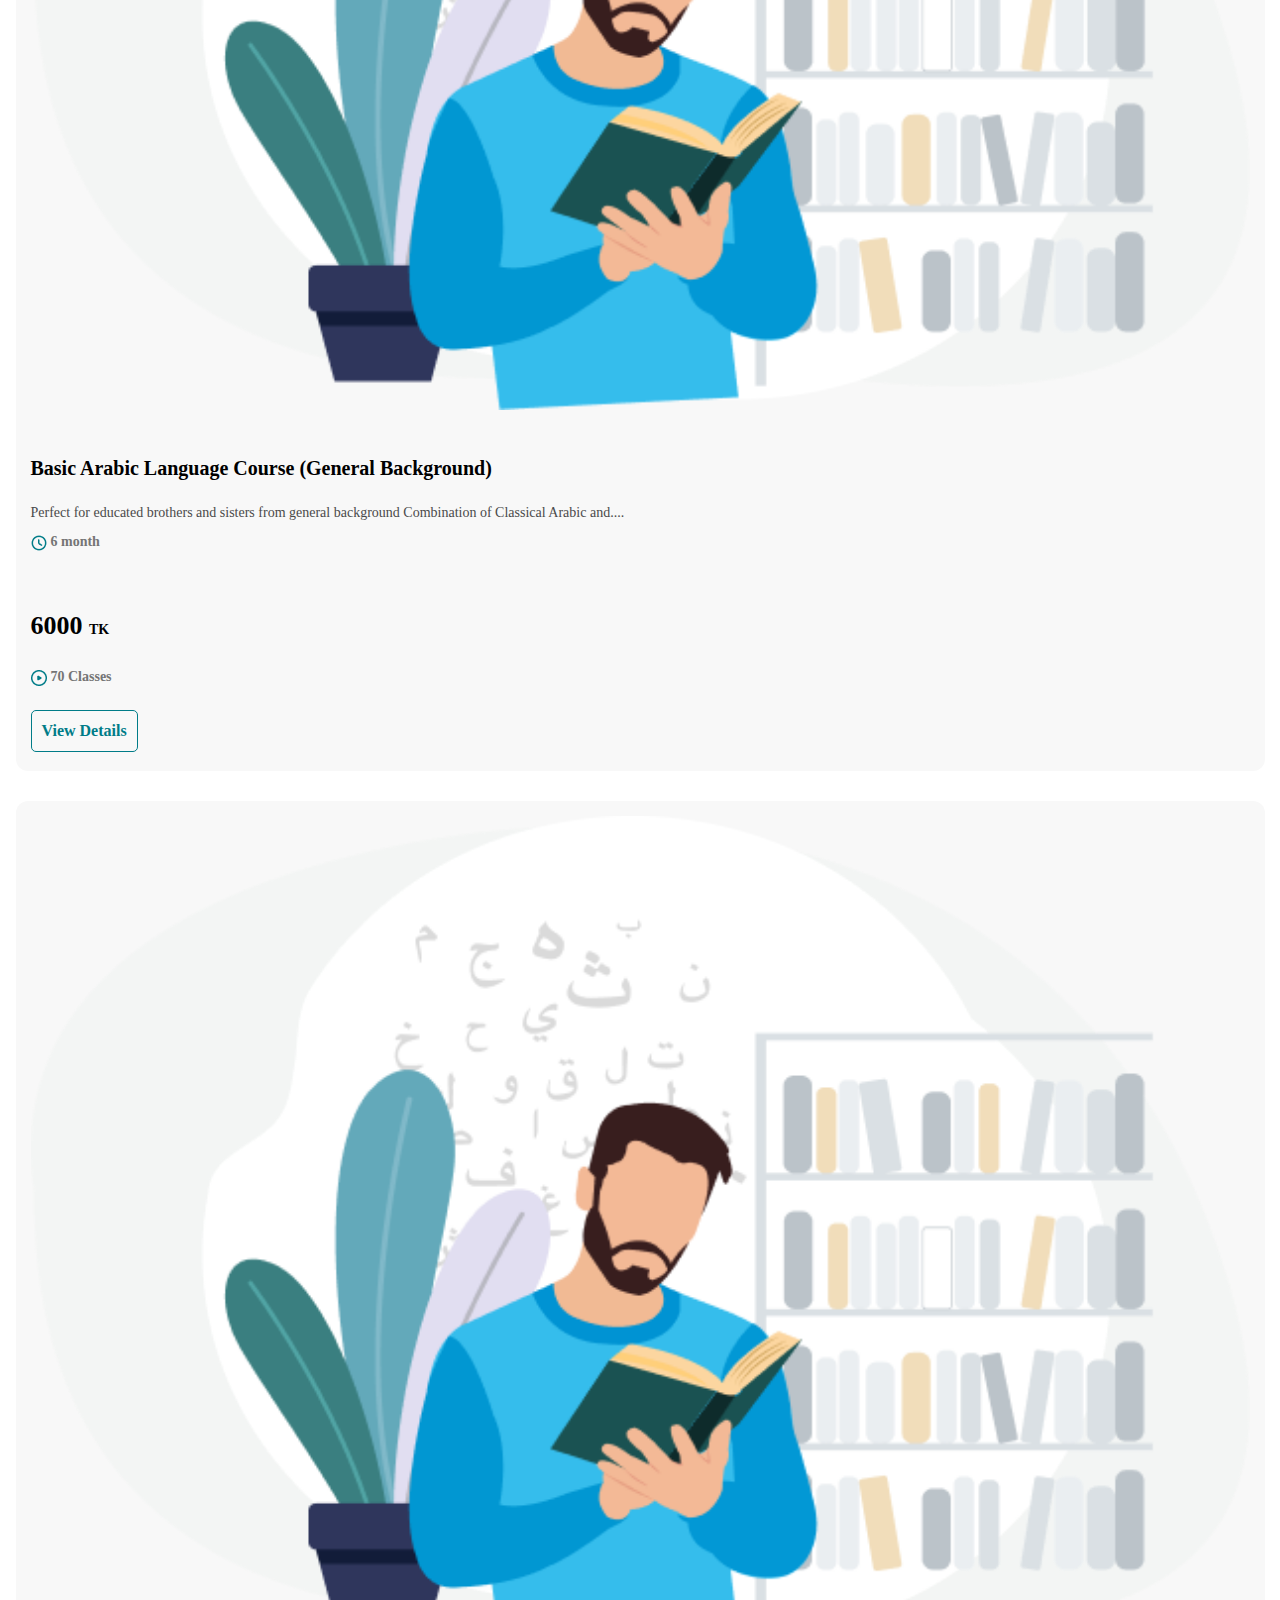
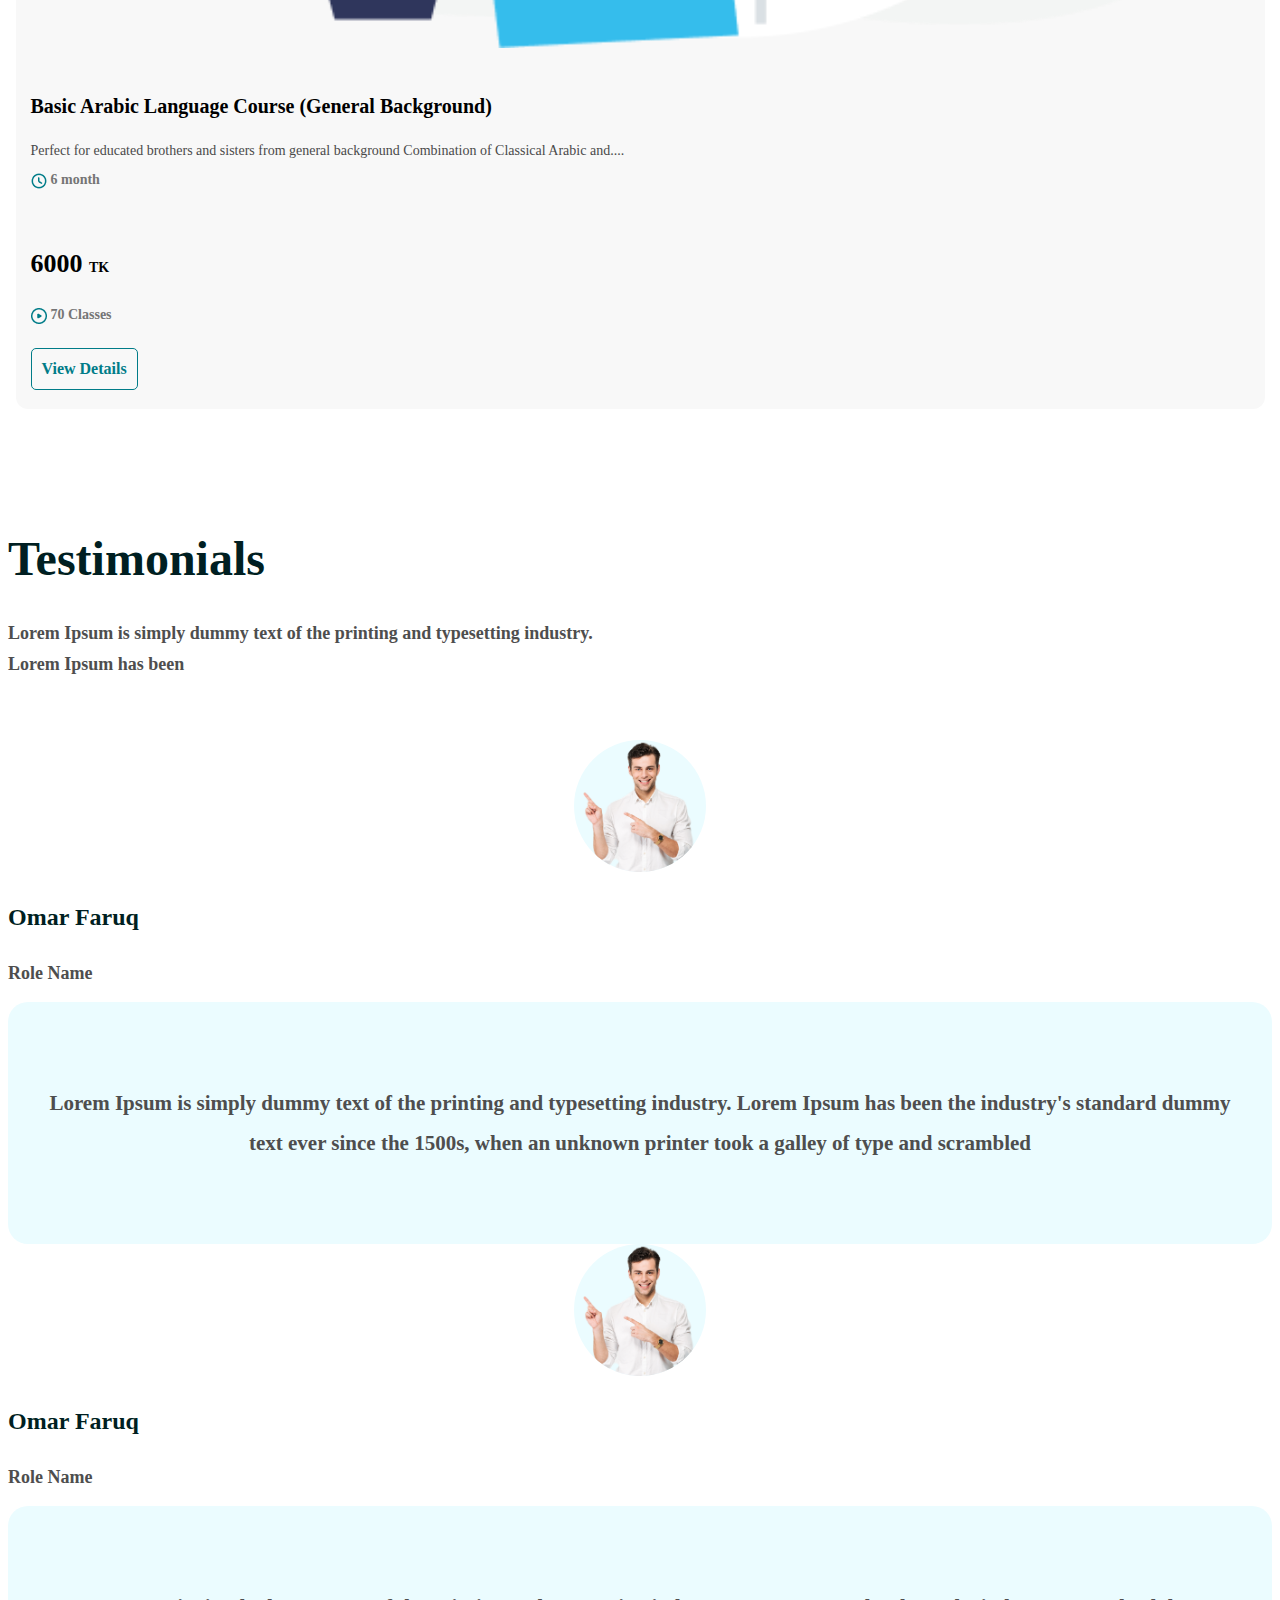
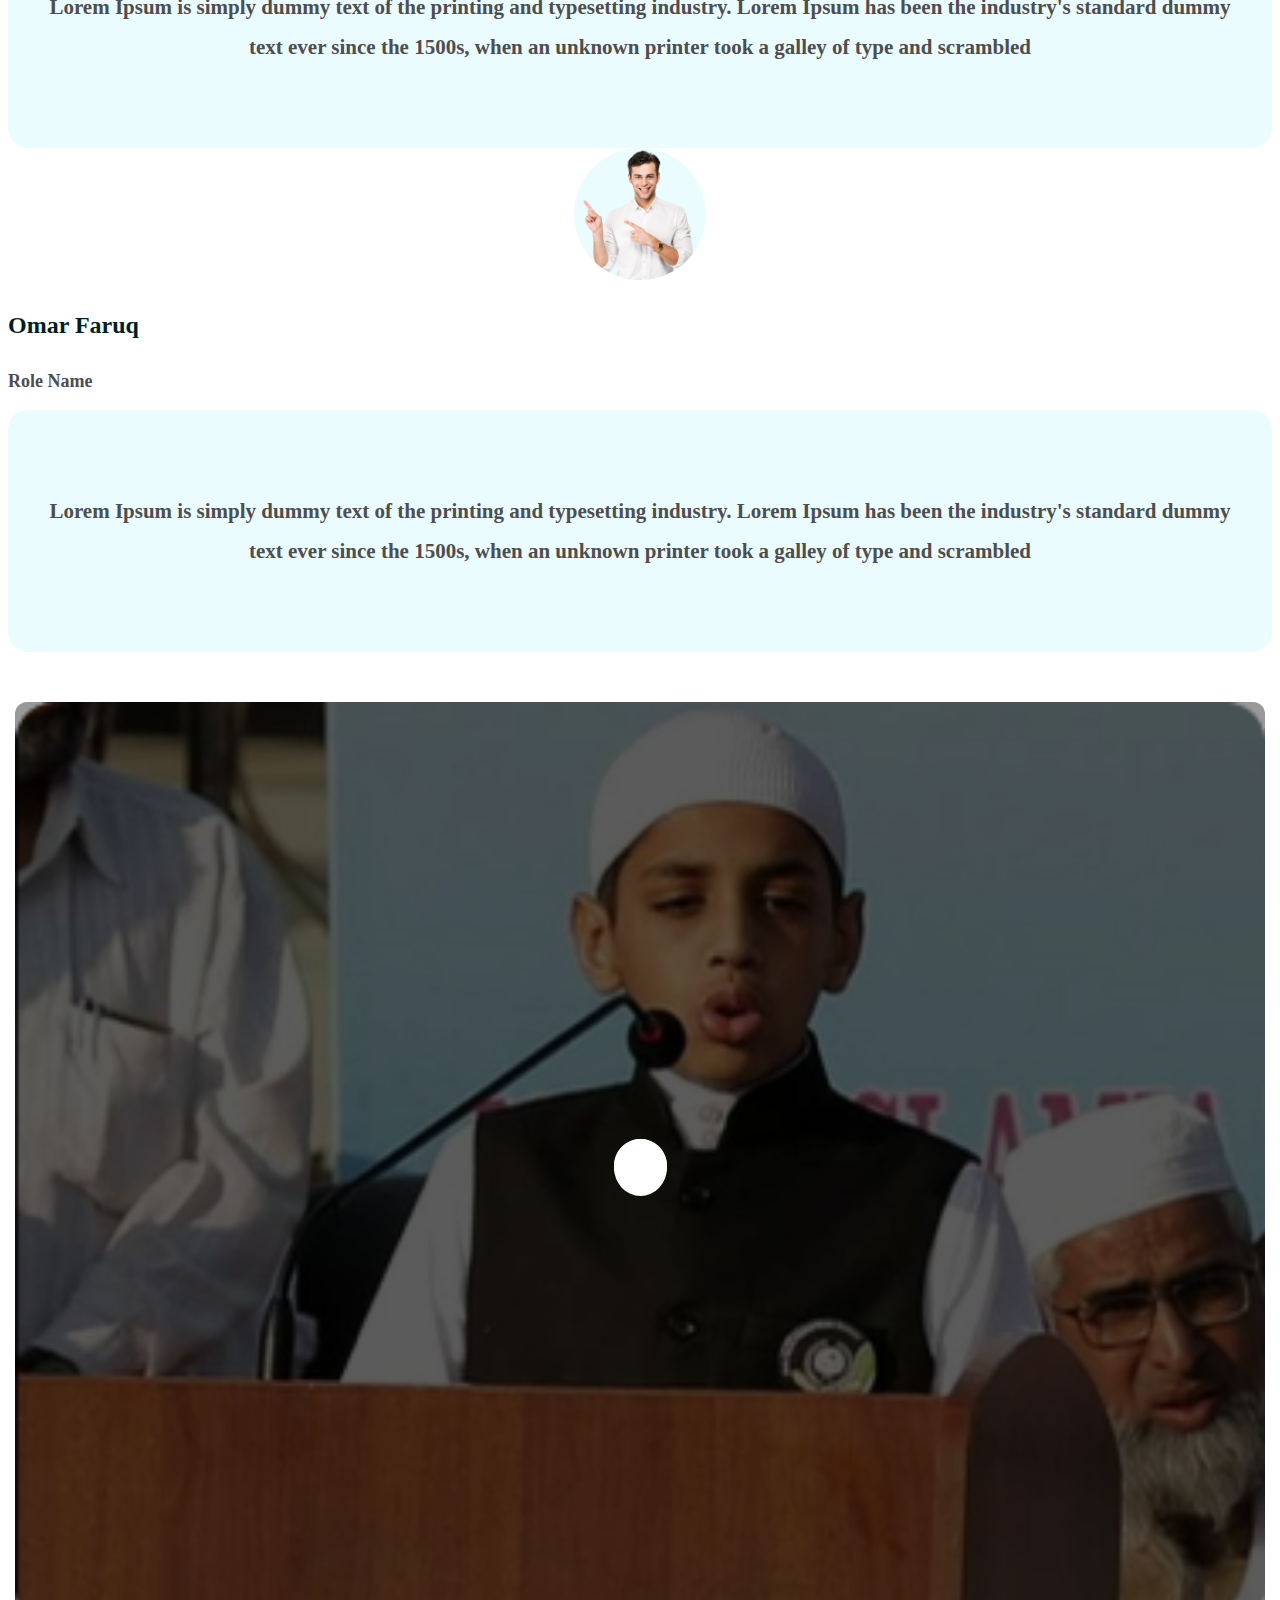
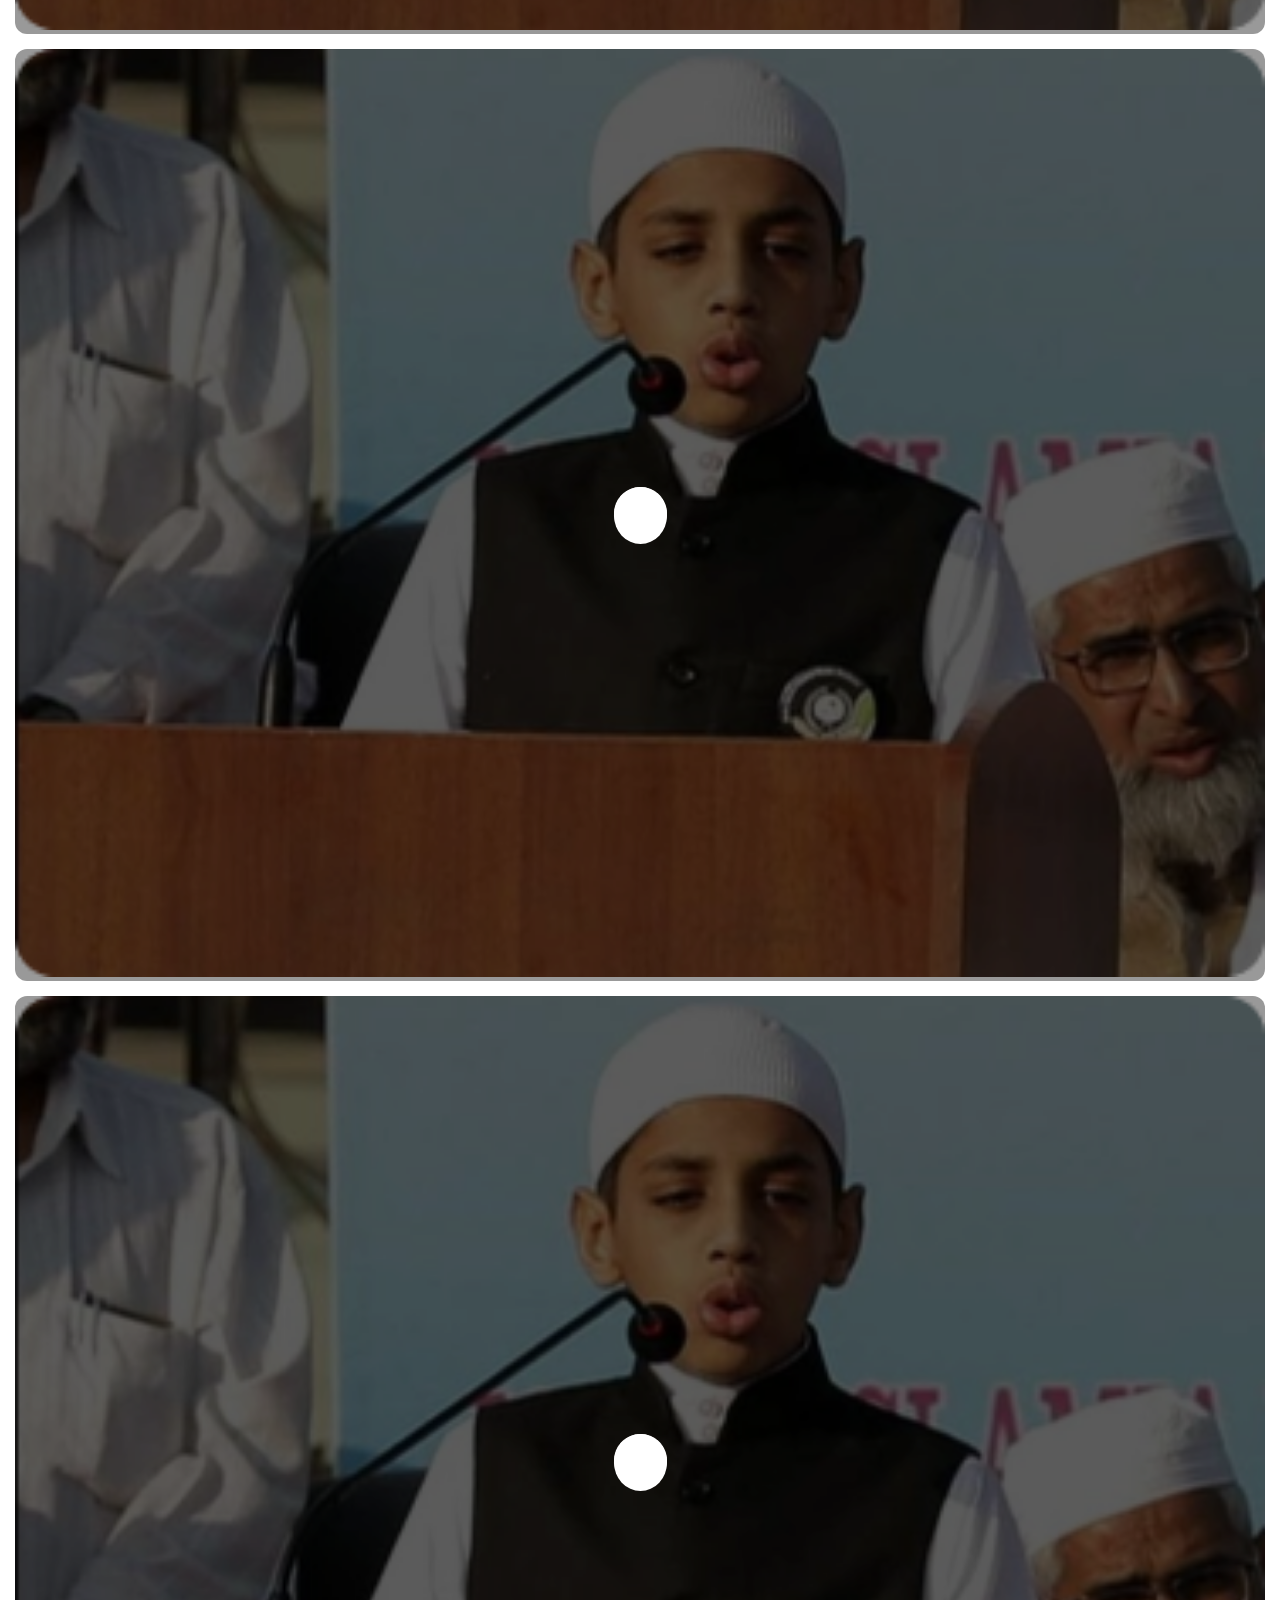
==== commit b601e4f5: "Frontend Done" ====
--- a/index.html
+++ b/index.html
@@ -174,65 +174,65 @@
                 <!-- single item -->
                 <div class="col-6 col-md-4 col-lg-3">
                     <div class="feature-section__single">
-                        <img src="images/feature_icons/1.png" alt="">
-                        <h3>Online Live Classes</h3>
-                        <p>Sibawayh is the best companion in your Arabi....</p>
-                    </div>
-                </div>
-                <!-- single item -->
-                <div class="col-6 col-md-4 col-lg-3">
-                    <div class="feature-section__single">
-                        <img src="images/feature_icons/1.png" alt="">
-                        <h3>Online Live Classes</h3>
-                        <p>Sibawayh is the best companion in your Arabi....</p>
-                    </div>
-                </div>
-                <!-- single item -->
-                <div class="col-6 col-md-4 col-lg-3">
-                    <div class="feature-section__single">
-                        <img src="images/feature_icons/1.png" alt="">
-                        <h3>Online Live Classes</h3>
-                        <p>Sibawayh is the best companion in your Arabi....</p>
-                    </div>
-                </div>
-                <!-- single item -->
-                <div class="col-6 col-md-4 col-lg-3">
-                    <div class="feature-section__single">
-                        <img src="images/feature_icons/1.png" alt="">
-                        <h3>Online Live Classes</h3>
-                        <p>Sibawayh is the best companion in your Arabi....</p>
-                    </div>
-                </div>
-                <!-- single item -->
-                <div class="col-6 col-md-4 col-lg-3">
-                    <div class="feature-section__single">
-                        <img src="images/feature_icons/1.png" alt="">
-                        <h3>Online Live Classes</h3>
-                        <p>Sibawayh is the best companion in your Arabi....</p>
-                    </div>
-                </div>
-                <!-- single item -->
-                <div class="col-6 col-md-4 col-lg-3">
-                    <div class="feature-section__single">
-                        <img src="images/feature_icons/1.png" alt="">
-                        <h3>Online Live Classes</h3>
-                        <p>Sibawayh is the best companion in your Arabi....</p>
-                    </div>
-                </div>
-                <!-- single item -->
-                <div class="col-6 col-md-4 col-lg-3">
-                    <div class="feature-section__single">
-                        <img src="images/feature_icons/1.png" alt="">
-                        <h3>Online Live Classes</h3>
-                        <p>Sibawayh is the best companion in your Arabi....</p>
-                    </div>
-                </div>
-                <!-- single item -->
-                <div class="col-6 col-md-4 col-lg-3">
-                    <div class="feature-section__single">
-                        <img src="images/feature_icons/1.png" alt="">
-                        <h3>Online Live Classes</h3>
-                        <p>Sibawayh is the best companion in your Arabi....</p>
+                        <img class="wow animate__animated animate__fadeInDown" src="images/feature_icons/1.png" alt="">
+                        <h3 class="wow animate__animated animate__fadeInUp">Online Live Classes</h3>
+                        <p class="wow animate__animated animate__fadeInUp">Sibawayh is the best companion in your Arabi....</p>
+                    </div>
+                </div>
+                <!-- single item -->
+                <div class="col-6 col-md-4 col-lg-3">
+                    <div class="feature-section__single">
+                        <img class="wow animate__animated animate__fadeInDown" src="images/feature_icons/1.png" alt="">
+                        <h3 class="wow animate__animated animate__fadeInUp">Online Live Classes</h3>
+                        <p class="wow animate__animated animate__fadeInUp">Sibawayh is the best companion in your Arabi....</p>
+                    </div>
+                </div>
+                <!-- single item -->
+                <div class="col-6 col-md-4 col-lg-3">
+                    <div class="feature-section__single">
+                        <img class="wow animate__animated animate__fadeInDown" src="images/feature_icons/1.png" alt="">
+                        <h3 class="wow animate__animated animate__fadeInUp">Online Live Classes</h3>
+                        <p class="wow animate__animated animate__fadeInUp">Sibawayh is the best companion in your Arabi....</p>
+                    </div>
+                </div>
+                <!-- single item -->
+                <div class="col-6 col-md-4 col-lg-3">
+                    <div class="feature-section__single">
+                        <img class="wow animate__animated animate__fadeInDown" src="images/feature_icons/1.png" alt="">
+                        <h3 class="wow animate__animated animate__fadeInUp">Online Live Classes</h3>
+                        <p class="wow animate__animated animate__fadeInUp">Sibawayh is the best companion in your Arabi....</p>
+                    </div>
+                </div>
+                <!-- single item -->
+                <div class="col-6 col-md-4 col-lg-3">
+                    <div class="feature-section__single">
+                        <img class="wow animate__animated animate__fadeInDown" src="images/feature_icons/1.png" alt="">
+                        <h3 class="wow animate__animated animate__fadeInUp">Online Live Classes</h3>
+                        <p class="wow animate__animated animate__fadeInUp">Sibawayh is the best companion in your Arabi....</p>
+                    </div>
+                </div>
+                <!-- single item -->
+                <div class="col-6 col-md-4 col-lg-3">
+                    <div class="feature-section__single">
+                        <img class="wow animate__animated animate__fadeInDown" src="images/feature_icons/1.png" alt="">
+                        <h3 class="wow animate__animated animate__fadeInUp">Online Live Classes</h3>
+                        <p class="wow animate__animated animate__fadeInUp">Sibawayh is the best companion in your Arabi....</p>
+                    </div>
+                </div>
+                <!-- single item -->
+                <div class="col-6 col-md-4 col-lg-3">
+                    <div class="feature-section__single">
+                        <img class="wow animate__animated animate__fadeInDown" src="images/feature_icons/1.png" alt="">
+                        <h3 class="wow animate__animated animate__fadeInUp">Online Live Classes</h3>
+                        <p class="wow animate__animated animate__fadeInUp">Sibawayh is the best companion in your Arabi....</p>
+                    </div>
+                </div>
+                <!-- single item -->
+                <div class="col-6 col-md-4 col-lg-3">
+                    <div class="feature-section__single">
+                        <img class="wow animate__animated animate__fadeInDown" src="images/feature_icons/1.png" alt="">
+                        <h3 class="wow animate__animated animate__fadeInUp">Online Live Classes</h3>
+                        <p class="wow animate__animated animate__fadeInUp">Sibawayh is the best companion in your Arabi....</p>
                     </div>
                 </div>
             </div>
@@ -251,7 +251,7 @@
                 <div class="row justify-content-center">
                     <!-- single item -->
                     <div class="col-md-6 col-lg-4">
-                        <div class="course_details__single">
+                        <div class="course_details__single wow animate__animated animate__zoomIn">
                             <div style="overflow: hidden"><a href="#"><img class="course_details__single__img" src="images/courses/1.png" alt=""></a></div>
                             <h2><a href="#">Basic Arabic Language Course (General Background)</a></h2>
                             <p>Perfect for educated brothers and sisters from general background Combination of Classical Arabic and....</p>
@@ -269,7 +269,7 @@
                     </div>
                     <!-- single item -->
                     <div class="col-md-6 col-lg-4">
-                        <div class="course_details__single">
+                        <div class="course_details__single wow animate__animated animate__zoomIn">
                             <div style="overflow: hidden"><a href="#"><img class="course_details__single__img" src="images/courses/1.png" alt=""></a></div>
                             <h2><a href="#">Basic Arabic Language Course (General Background)</a></h2>
                             <p>Perfect for educated brothers and sisters from general background Combination of Classical Arabic and....</p>
@@ -287,7 +287,7 @@
                     </div>
                     <!-- single item -->
                     <div class="col-md-6 col-lg-4">
-                        <div class="course_details__single">
+                        <div class="course_details__single wow animate__animated animate__zoomIn">
                             <div style="overflow: hidden"><a href="#"><img class="course_details__single__img" src="images/courses/1.png" alt=""></a></div>
                             <h2><a href="#">Basic Arabic Language Course (General Background)</a></h2>
                             <p>Perfect for educated brothers and sisters from general background Combination of Classical Arabic and....</p>
@@ -305,7 +305,7 @@
                     </div>
                     <!-- single item -->
                     <div class="col-md-6 col-lg-4">
-                        <div class="course_details__single">
+                        <div class="course_details__single wow animate__animated animate__zoomIn">
                             <div style="overflow: hidden"><a href="#"><img class="course_details__single__img" src="images/courses/1.png" alt=""></a></div>
                             <h2><a href="#">Basic Arabic Language Course (General Background)</a></h2>
                             <p>Perfect for educated brothers and sisters from general background Combination of Classical Arabic and....</p>
@@ -323,7 +323,7 @@
                     </div>
                     <!-- single item -->
                     <div class="col-md-6 col-lg-4">
-                        <div class="course_details__single">
+                        <div class="course_details__single wow animate__animated animate__zoomIn">
                             <div style="overflow: hidden"><a href="#"><img class="course_details__single__img" src="images/courses/1.png" alt=""></a></div>
                             <h2><a href="#">Basic Arabic Language Course (General Background)</a></h2>
                             <p>Perfect for educated brothers and sisters from general background Combination of Classical Arabic and....</p>
--- a/css/main.css
+++ b/css/main.css
@@ -27,11 +27,10 @@
 }
 
 .burger_icon {
-  background-color: #007C88;
+  background-color: transparent;
   padding: 10px 0;
   width: 31px;
   position: relative;
-  outline: 7px solid #007c88;
   border-radius: 0.1px;
   overflow: hidden;
   cursor: pointer;
@@ -74,7 +73,7 @@
 .burger-icon-top-2,
 .burger-icon-middel-1,
 .burger-icon-middel-2 {
-  background-color: #fff;
+  background-color: #007c88;
   width: 30px;
   height: 3px;
   margin-right: 15px;
@@ -137,6 +136,7 @@
   bottom: 0;
   left: 50%;
   transform: translateX(-50%);
+  padding-left: 0;
 }
 
 .banner_slider ul.slick-dots button{
@@ -494,7 +494,7 @@
 .course_details__single__info__button{
   border: 1px solid #007C88;
   line-height: 4rem;
-  padding: 0 .5rem;
+  padding: 0 1rem;
   text-decoration: none;
   display: inline-block;
   text-align: center;
@@ -793,7 +793,7 @@
   position: relative;
   border-radius: 12px;
   overflow: hidden; 
-  margin-bottom: 15px;
+  margin: 0 7px 15px 7px;
 }
 .testimonial__video .overlay{
   position: absolute;
@@ -988,7 +988,7 @@
     height: 100%;
     top: 0;
     left: 0;
-    background: #c1e9edd1;
+    background: #f4fcffed;
     z-index: -1;
     /* background-image: linear-gradient(90deg, #e1fcff 30%, #f9ffed 100%) */
   }
@@ -1084,6 +1084,9 @@
   }
 }
 @media all and (max-width: 576px) {
+  .banner_slider ul.slick-dots {
+    bottom: -15px;
+  }
   .navbar .navbar-brand .mobile_logo {
     width: 80%;
   }
